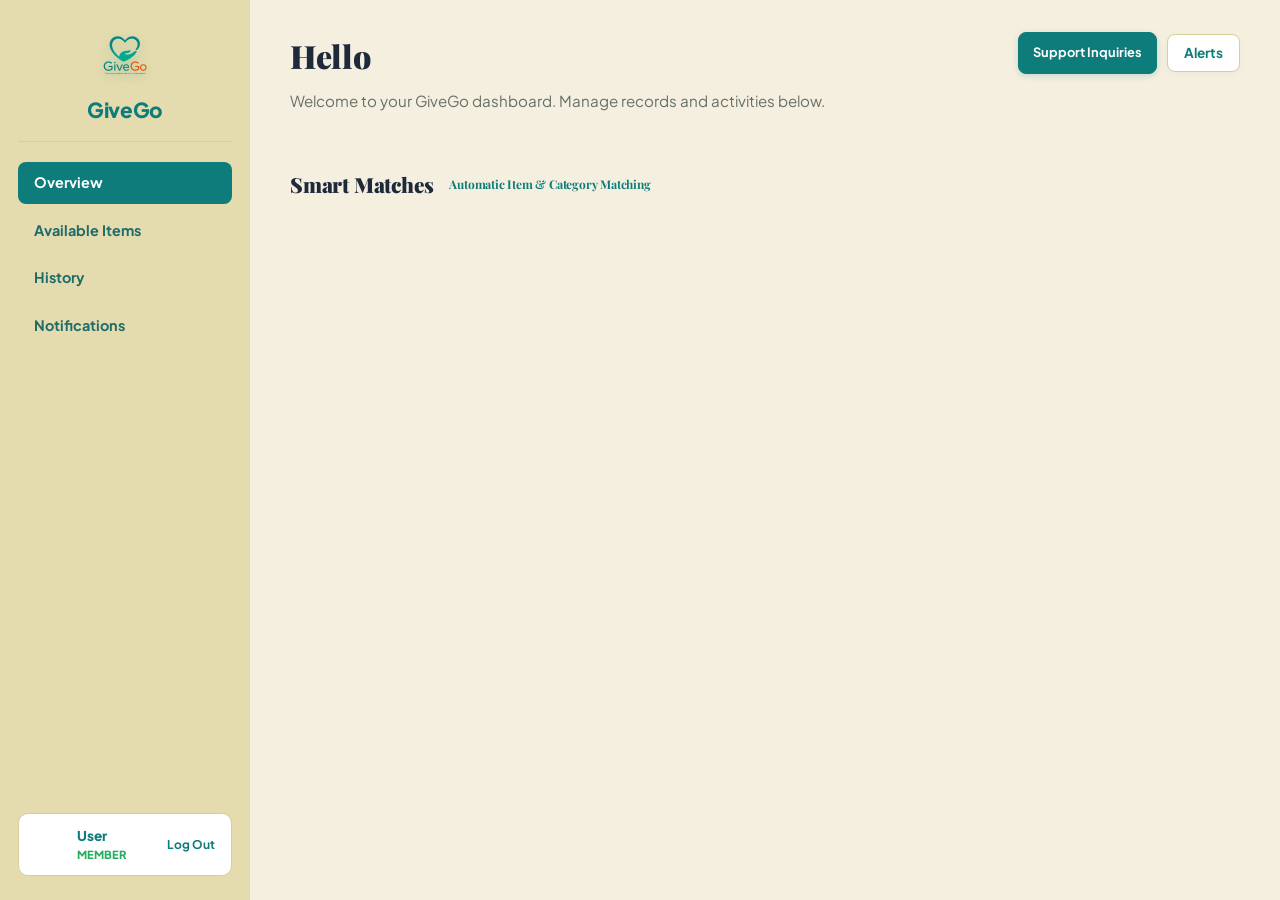
==== dashboard.html @ 14404401 "Editorial design: Playfair Display + homepage palette applied to dashboard" ====
<!DOCTYPE html> <html lang="en"> <head> <meta charset="UTF-8"> <meta name="viewport" content="width=device-width, initial-scale=1.0"> <title>Dashboard | GiveGo</title> <!-- Google Fonts -->
<link rel="preconnect" href="https://fonts.googleapis.com">
<link rel="preconnect" href="https://fonts.gstatic.com" crossorigin>
<link href="https://fonts.googleapis.com/css2?family=Outfit:wght@400;500;600;700;800;900&family=Playfair+Display:ital,wght@0,700;0,900;1,700&family=Plus+Jakarta+Sans:wght@400;500;600;700;800;900&display=swap" rel="stylesheet">
<!-- CSS styles -->
<link rel="stylesheet" href="css/styles.css?v=33.0">
<link rel="stylesheet" href="css/dashboard.css?v=33.0">
<!-- Leaflet.js CSS for Real Map -->
<link rel="stylesheet" href="https://unpkg.com/leaflet@1.9.4/dist/leaflet.css" integrity="sha256-p4NxAoJBhIIN+hmNHrzRCf9tD/miZyoHS5obTRR9BMY=" crossorigin=""/>
<!-- Firebase Compat SDKs (CDN) -->
<script src="https://www.gstatic.com/firebasejs/10.8.0/firebase-app-compat.js"></script>
<script src="https://www.gstatic.com/firebasejs/10.8.0/firebase-auth-compat.js"></script>
<script src="https://www.gstatic.com/firebasejs/10.8.0/firebase-firestore-compat.js"></script>
<script src="https://www.gstatic.com/firebasejs/10.8.0/firebase-storage-compat.js"></script>
<script src="https://www.gstatic.com/firebasejs/10.8.0/firebase-analytics-compat.js"></script>
</head>
<body>
<!-- Mobile Sidebar Overlay -->
<div class="sidebar-overlay" id="sidebarOverlay" onclick="closeMobileSidebar()"></div>
<div class="dashboard-container">
<!-- SIDEBAR NAVIGATION -->
<aside class="sidebar">
    <div>
        <!-- Brand logo area -->
        <div class="brand-section" style="display: flex; flex-direction: column; align-items: center; text-align: center; gap: 6px; margin-bottom: 20px; border-bottom: 1px solid var(--color-border); padding-bottom: 16px;">
            <img src="uploads/logo.png" alt="GiveGo Logo" class="brand-logo-img-sidebar" style="height: 64px; max-height: 72px; width: auto; object-fit: contain; filter: drop-shadow(0 4px 6px rgba(13,124,122,0.25));" onerror="this.onerror=null; this.src='https://images.unsplash.com/photo-1593113598332-cd288d649433?auto=format&fit=crop&w=150&q=80';">
            <div style="font-size: 1.3rem; font-weight: 900; color: var(--color-teal-primary); letter-spacing: -0.02em;">GiveGo</div>
        </div>
        <!-- Dynamic Navigation List -->
        <nav>
            <ul class="menu-list" id="sidebarMenuList">
                <li class="menu-item active">
                    <a href="#overview">Overview</a>
                </li>
                <li class="menu-item">
                    <a href="#available-items">Available Items</a>
                </li>
                <li class="menu-item">
                    <a href="#history">History</a>
                </li>
                <li class="menu-item">
                    <a href="#notifications">Notifications</a>
                </li>
            </ul>
        </nav>
    </div>
    <!-- User profile footer info inside Sidebar -->
    <div class="user-profile-menu">
        <div class="profile-avatar" style="background-image: url('https://images.unsplash.com/photo-1534528741775-53994a69daeb?auto=format&fit=crop&w=150&q=80');"></div>
        <div class="profile-info">
            <div class="profile-name" id="profileDisplayName">User</div>
            <div class="profile-role" id="profileDisplayRole">Member</div>
        </div>
        <button class="btn-logout" id="btnLogout" title="Log Out">Log Out</button>
    </div>
</aside>

<!-- MAIN DASHBOARD CONTENT AREA -->
<main class="main-content">
    <!-- Header Panel -->
    <header class="header-panel">
        <div class="welcome-section" style="display:flex; flex-direction:column; gap:6px;">
            <button class="mobile-toggle-btn" id="btnMobileToggleSidebar" onclick="toggleMobileSidebar()" style="display:none; background:var(--color-teal-primary); color:#FFFFFF; border:none; padding:8px 14px; border-radius:6px; font-weight:800; font-size:0.9rem; cursor:pointer; max-width:fit-content; margin-bottom:8px;">
                Navigation Menu
            </button>
            <h1 class="gradient-text" id="welcomeHeading">Hello</h1>
            <p>Welcome to your GiveGo dashboard. Manage records and activities below.</p>
        </div>
        <div class="actions-section" style="display:flex; gap:10px; align-items:center;">
            <button class="btn btn-primary" id="btnHeaderActionSupport" style="font-size:0.8rem; padding:8px 14px; font-weight:700;" onclick="window.openInquiriesOrChat && window.openInquiriesOrChat()">Support Inquiries</button>
            <div class="notification-bell glass-panel" style="padding: 8px 16px; border-radius: var(--radius-sm); cursor: pointer;" id="btnNotificationsToggle" onclick="window.location.hash='#notifications'">
                <span style="font-size: 0.85rem; font-weight:700; color: var(--color-teal-primary);">Alerts</span>
                <span class="notification-dot" id="notiDot" style="display: none;"></span>
            </div>
        </div>
    </header>

    <!-- Dynamic Account Suspension Warning Banner -->
    <div id="accountSuspendedBanner" style="display:none; margin-bottom:20px; background:#FFF5F5; border:2px solid #E53E3E; border-radius:10px; padding:18px 22px; box-shadow:0 4px 15px rgba(229,62,62,0.15);">
        <div style="display:flex; align-items:flex-start; gap:14px;">
            <div style="flex:1;">
                <div style="display:flex; justify-content:space-between; align-items:center; margin-bottom:4px; flex-wrap:wrap; gap:8px;">
                    <h4 style="margin:0; color:#9B2C2C; font-weight:800; font-size:1.1rem;">ACCOUNT SUSPENDED BY ADMINISTRATOR</h4>
                    <span class="badge badge-danger" style="font-size:0.75rem; padding:4px 10px; font-weight:800;">LOCKED ACCOUNT</span>
                </div>
                <p style="margin:0 0 10px 0; color:#742A2A; font-size:0.88rem; line-height:1.5;">
                    Your GiveGo account is currently <strong>suspended</strong>. You can view existing records, but all active submissions, requests, offers, and messaging features are locked.
                </p>
                <div style="display:flex; gap:12px; align-items:center; flex-wrap:wrap; font-size:0.82rem; color:#9B2C2C;">
                    <span><strong>Support Email:</strong> <a href="mailto:support@givego.lk" style="color:#9B2C2C; font-weight:700; text-decoration:underline;">support@givego.lk</a></span>
                    <span>|</span>
                    <span><strong>Hotline:</strong> +94 11 234 5678</span>
                </div>
            </div>
        </div>
    </div>

    <div id="dashboardViewContainer">
        <!-- Overview Panel -->
        <div class="dashboard-view-panel active" id="overview-panel">
            <div class="stats-grid" id="overviewStatsGrid">
                <!-- Stat Cards rendered dynamically -->
            </div>
            <!-- Admin Executive Overview Section (Visible for Admin) -->
            <div id="adminExecutiveOverviewSection" style="display:none; margin-top:24px;">
                <div style="display:flex; justify-content:space-between; align-items:center; margin-bottom:16px; flex-wrap:wrap; gap:12px;">
                    <h3 class="section-title" style="color:var(--color-teal-primary); font-weight:800; margin:0;">
                        Admin Overview
                    </h3>
                    <button type="button" class="btn btn-danger" style="padding:6px 14px; font-weight:800; font-size:0.85rem;" onclick="clearAllDatabaseItems()">
                        Clear All Records
                    </button>
                </div>
                <!-- Live Active Matches & Real-Time Controls -->
                <div class="glass-panel" style="padding:20px; background:#FFFFFF; margin-bottom:24px;">
                    <h4 style="color:var(--color-teal-primary); font-weight:800; margin-bottom:12px;">
                        Live Active Matches &amp; Delivery Controls
                    </h4>
                    <table class="table" style="width:100%; font-size:0.85rem;">
                        <thead>
                            <tr>
                                <th>Item / Transaction</th>
                                <th>Donor</th>
                                <th>Receiver</th>
                                <th>Delivery Method</th>
                                <th>Status</th>
                                <th>Admin Controls</th>
                            </tr>
                        </thead>
                        <tbody id="adminOverviewMatchesBody"></tbody>
                    </table>
                </div>
                <!-- 14-Day Monetary Evidence SLA Monitor -->
                <div class="glass-panel" style="padding:20px; background:#FFFFFF; margin-bottom:24px;">
                    <h4 style="color:var(--color-teal-primary); font-weight:800; margin-bottom:12px;">
                        Monetary Transfers &amp; 14-Day SLA Monitor
                    </h4>
                    <table class="table" style="width:100%; font-size:0.85rem;">
                        <thead>
                            <tr>
                                <th>Request / Receiver</th>
                                <th>Donor</th>
                                <th>Amount</th>
                                <th>Transfer Date</th>
                                <th>Receipt</th>
                                <th>Status</th>
                            </tr>
                        </thead>
                        <tbody id="adminMonetarySLABody"></tbody>
                    </table>
                </div>
            </div>
            <!-- Smart Matches Panel -->
            <div style="margin-top: 24px;">
                <h3 class="section-title" style="display:flex; align-items:center; gap:8px;">
                    <span>Smart Matches</span>
                    <span style="font-size:0.75rem; font-weight:700; color:var(--color-teal-primary); background:#F5EFE0; padding:2px 8px; border-radius:12px;">Automatic Item &amp; Category Matching</span>
                </h3>
                <div id="smartMatchesContainer">
                    <!-- Populated dynamically by app.js -->
                </div>
            </div>
        </div>

        <!-- Admin Views -->
        <div class="dashboard-view-panel" id="users-panel" style="display:none;">
            <h3 class="section-title">Users</h3>
            <div class="glass-panel" style="padding:20px; background:#FFFFFF;">
                <input class="form-control" type="text" id="searchAdminUsers" placeholder="Search users by name or email..." style="margin-bottom:15px;">
                <table class="table">
                    <thead>
                        <tr>
                            <th>Name</th>
                            <th>Email</th>
                            <th>Role &amp; Category</th>
                            <th>District</th>
                            <th>Status</th>
                            <th>Actions</th>
                        </tr>
                    </thead>
                    <tbody id="adminUsersBody"></tbody>
                </table>
            </div>
        </div>
        <div class="dashboard-view-panel" id="approvals-panel" style="display:none;">
            <h3 class="section-title">Pending Account Verifications</h3>
            <div class="grid-cols-2" id="adminApprovalsGrid" style="margin-bottom:30px;"></div>
            <h3 class="section-title">Pre-Publication Review Queue</h3>
            <div class="grid-cols-2" id="adminRequestApprovalsGrid"></div>
        </div> <!-- Donor Views --> <div class="dashboard-view-panel" id="listings-panel" style="display:none;"> <h3 class="section-title" style="margin-bottom: 4px;">Donate an Item</h3> <p style="font-size: 0.88rem; color: var(--color-text-muted); margin-bottom: 20px;">Fill in the form below to submit an item you would like to donate.</p> <div class="glass-panel" style="padding:20px; background:#FFFFFF; margin-bottom:30px;"> <form id="formPostDonation" novalidate>
    <div class="form-group" id="groupDonCategory">
        <label class="form-label" for="donCategory">Category</label>
        <select class="form-control form-select" id="donCategory" required>
            <option value="Education Supplies">Education Supplies</option>
            <option value="Medical Supplies">Medical Supplies</option>
            <option value="Food & Nutrition">Food & Nutrition</option>
            <option value="Furniture">Furniture</option>
            <option value="Electronics & IT Equipment">Electronics & IT Equipment</option>
            <option value="Clothing & Personal Care">Clothing & Personal Care</option>
            <option value="Household Essentials">Household Essentials</option>
            <option value="Other Supplies">Other Supplies</option>
        </select>
        <div class="field-error-text" id="errDonCategory" style="display: none;"></div>
    </div>
    <div class="form-group" id="groupDonItemName">
        <label class="form-label" for="donItemName">Item Name</label>
        <input class="form-control" type="text" id="donItemName" placeholder="e.g. Rice Rations 25kg" required>
        <div class="field-error-text" id="errDonItemName" style="display: none;"></div>
    </div>
    <div class="grid-cols-2" id="rowDonUnitQty">
        <div class="form-group" id="groupDonUnit">
            <label class="form-label" for="donUnit">Unit of Measure</label>
            <select class="form-control form-select" id="donUnit" required>
                <option value="Units">Units / Pieces</option>
                <option value="kg">Kilograms (kg)</option>
                <option value="g">Grams (g)</option>
                <option value="L">Liters (L)</option>
                <option value="mL">Milliliters (mL)</option>
                <option value="Packs">Packs</option>
                <option value="Boxes">Boxes</option>
                <option value="Bags">Bags</option>
                <option value="Bottles">Bottles</option>
                <option value="Cans / Tins">Cans / Tins</option>
                <option value="Cartons">Cartons</option>
            </select>
            <div class="field-error-text" id="errDonUnit" style="display: none;"></div>
        </div>
        <div class="form-group" id="groupDonQuantity">
            <label class="form-label" for="donQuantity">Quantity</label>
            <div class="quantity-stepper" style="display: flex; align-items: center; gap: 4px;">
                <button type="button" class="btn btn-secondary btn-stepper" id="btnDonQtyDec" onclick="window.adjustDonQuantity && window.adjustDonQuantity(-1)" style="min-width: 38px; height: 42px; font-size: 1.2rem; font-weight: 800; border-radius: 6px; background: #EFECE6; border: 1px solid var(--color-border); cursor: pointer; color: var(--color-teal-primary); display: flex; align-items: center; justify-content: center;" title="Decrease quantity">−</button>
                <input class="form-control" type="number" id="donQuantity" min="1" value="1" style="text-align: center; font-weight: 700; height: 42px;" required>
                <button type="button" class="btn btn-secondary btn-stepper" id="btnDonQtyInc" onclick="window.adjustDonQuantity && window.adjustDonQuantity(1)" style="min-width: 38px; height: 42px; font-size: 1.2rem; font-weight: 800; border-radius: 6px; background: #EFECE6; border: 1px solid var(--color-border); cursor: pointer; color: var(--color-teal-primary); display: flex; align-items: center; justify-content: center;" title="Increase quantity">+</button>
            </div>
            <div class="field-error-text" id="errDonQuantity" style="display: none;"></div>
        </div>
    </div>
    <div class="form-group" id="groupDonCondition">
        <label class="form-label" for="donCondition">Condition</label>
        <select class="form-control form-select" id="donCondition">
            <option value="Brand New">Brand New</option>
            <option value="Used">Used</option>
            <option value="Partially Used">Partially Used</option>
        </select>
        <div class="field-error-text" id="errDonCondition" style="display: none;"></div>
    </div>
    <div class="form-group" id="groupDonPhoto">
        <label class="form-label" for="donPhotoFile">Item Photo / Spec Image</label>
        <input type="file" class="form-control" id="donPhotoFile" accept="image/*" onchange="handleImageUpload(this, 'donPhotoUrl')">
        <input type="hidden" id="donPhotoUrl" value="">
        <div class="field-error-text" id="errDonPhoto" style="display: none;"></div>
    </div>
    <div class="form-group" id="groupDonDescription">
        <label class="form-label" for="donDescription">Description</label>
        <textarea class="form-control" id="donDescription" rows="2" placeholder="Item description and pickup availability..." required></textarea>
        <div class="field-error-text" id="errDonDescription" style="display: none;"></div>
    </div>
    <button class="btn btn-primary" type="submit" style="width: 100%; font-size: 0.95rem; padding: 12px; font-weight: 800;">Submit</button>
</form> </div> <h3 class="section-title">My Donation Submissions</h3> <div class="glass-panel" style="padding:20px; background:#FFFFFF;"> <!-- Donor Filter Bar -->
<div style="display: flex; gap: 12px; margin-bottom: 16px; flex-wrap: wrap; align-items: center;">
    <input class="form-control" type="text" id="filterDonorSearch" oninput="window.renderDonorListings && window.renderDonorListings()" placeholder="Search my listings..." style="max-width: 200px;">
    <!-- Cascading Status -> Category Filter Container -->
    <div class="cascading-filter-container" id="donorSubmissionsCascadingFilterContainer">
        <button type="button" class="form-control form-select cascading-filter-btn" id="donorSubmissionsCascadingFilterBtn" onclick="window.toggleDonorSubmissionsCascadingFilter && window.toggleDonorSubmissionsCascadingFilter(event)">
            <span id="donorSubmissionsCascadingFilterLabel">All Statuses</span>
        </button>
        <input type="hidden" id="filterDonorStatus" value="all">
        <input type="hidden" id="filterDonorCategory" value="all">
        <div class="cascading-menu-popup" id="donorSubmissionsCascadingMenuPopup">
            <ul class="cascading-menu-list">
                <!-- All Statuses -->
                <li class="cascading-item has-submenu">
                    <a href="javascript:void(0)" class="cascading-link" onclick="window.selectDonorSubmissionsCascadingOption('all', 'all', 'All Statuses')">
                        <span>All Statuses</span>
                        <span class="cascading-arrow">▶</span>
                    </a>
                    <ul class="cascading-submenu-level2">
                        <li class="cascading-item"><a href="javascript:void(0)" class="cascading-link" onclick="window.selectDonorSubmissionsCascadingOption('all', 'all', 'All Statuses')">All Categories</a></li>
                        <li class="cascading-item"><a href="javascript:void(0)" class="cascading-link" onclick="window.selectDonorSubmissionsCascadingOption('all', 'Education Supplies', 'All Statuses › Education')">Education Supplies</a></li>
                        <li class="cascading-item"><a href="javascript:void(0)" class="cascading-link" onclick="window.selectDonorSubmissionsCascadingOption('all', 'Medical Supplies', 'All Statuses › Medical')">Medical Supplies</a></li>
                        <li class="cascading-item"><a href="javascript:void(0)" class="cascading-link" onclick="window.selectDonorSubmissionsCascadingOption('all', 'Food & Nutrition', 'All Statuses › Food & Nutrition')">Food & Nutrition</a></li>
                        <li class="cascading-item"><a href="javascript:void(0)" class="cascading-link" onclick="window.selectDonorSubmissionsCascadingOption('all', 'Furniture', 'All Statuses › Furniture')">Furniture</a></li>
                        <li class="cascading-item"><a href="javascript:void(0)" class="cascading-link" onclick="window.selectDonorSubmissionsCascadingOption('all', 'Electronics & IT Equipment', 'All Statuses › Electronics & IT')">Electronics & IT Equipment</a></li>
                        <li class="cascading-item"><a href="javascript:void(0)" class="cascading-link" onclick="window.selectDonorSubmissionsCascadingOption('all', 'Clothing & Personal Care', 'All Statuses › Clothing')">Clothing & Personal Care</a></li>
                        <li class="cascading-item"><a href="javascript:void(0)" class="cascading-link" onclick="window.selectDonorSubmissionsCascadingOption('all', 'Household Essentials', 'All Statuses › Household')">Household Essentials</a></li>
                        <li class="cascading-item"><a href="javascript:void(0)" class="cascading-link" onclick="window.selectDonorSubmissionsCascadingOption('all', 'Other Supplies', 'All Statuses › Other Supplies')">Other Supplies</a></li>
                    </ul>
                </li>
                <li class="cascading-divider"></li>
                <!-- Pending Admin -->
                <li class="cascading-item has-submenu">
                    <a href="javascript:void(0)" class="cascading-link" onclick="window.selectDonorSubmissionsCascadingOption('pending_admin', 'all', 'Pending Admin')">
                        <span>Pending Admin</span>
                        <span class="cascading-arrow">▶</span>
                    </a>
                    <ul class="cascading-submenu-level2">
                        <li class="cascading-item"><a href="javascript:void(0)" class="cascading-link" onclick="window.selectDonorSubmissionsCascadingOption('pending_admin', 'all', 'Pending Admin')">All Categories</a></li>
                        <li class="cascading-item"><a href="javascript:void(0)" class="cascading-link" onclick="window.selectDonorSubmissionsCascadingOption('pending_admin', 'Education Supplies', 'Pending Admin › Education')">Education Supplies</a></li>
                        <li class="cascading-item"><a href="javascript:void(0)" class="cascading-link" onclick="window.selectDonorSubmissionsCascadingOption('pending_admin', 'Medical Supplies', 'Pending Admin › Medical')">Medical Supplies</a></li>
                        <li class="cascading-item"><a href="javascript:void(0)" class="cascading-link" onclick="window.selectDonorSubmissionsCascadingOption('pending_admin', 'Food & Nutrition', 'Pending Admin › Food & Nutrition')">Food & Nutrition</a></li>
                        <li class="cascading-item"><a href="javascript:void(0)" class="cascading-link" onclick="window.selectDonorSubmissionsCascadingOption('pending_admin', 'Furniture', 'Pending Admin › Furniture')">Furniture</a></li>
                        <li class="cascading-item"><a href="javascript:void(0)" class="cascading-link" onclick="window.selectDonorSubmissionsCascadingOption('pending_admin', 'Electronics & IT Equipment', 'Pending Admin › Electronics & IT')">Electronics & IT Equipment</a></li>
                        <li class="cascading-item"><a href="javascript:void(0)" class="cascading-link" onclick="window.selectDonorSubmissionsCascadingOption('pending_admin', 'Clothing & Personal Care', 'Pending Admin › Clothing')">Clothing & Personal Care</a></li>
                        <li class="cascading-item"><a href="javascript:void(0)" class="cascading-link" onclick="window.selectDonorSubmissionsCascadingOption('pending_admin', 'Household Essentials', 'Pending Admin › Household')">Household Essentials</a></li>
                        <li class="cascading-item"><a href="javascript:void(0)" class="cascading-link" onclick="window.selectDonorSubmissionsCascadingOption('pending_admin', 'Other Supplies', 'Pending Admin › Other Supplies')">Other Supplies</a></li>
                    </ul>
                </li>
                <!-- Approved / Available -->
                <li class="cascading-item has-submenu">
                    <a href="javascript:void(0)" class="cascading-link" onclick="window.selectDonorSubmissionsCascadingOption('available', 'all', 'Approved / Available')">
                        <span>Approved / Available</span>
                        <span class="cascading-arrow">▶</span>
                    </a>
                    <ul class="cascading-submenu-level2">
                        <li class="cascading-item"><a href="javascript:void(0)" class="cascading-link" onclick="window.selectDonorSubmissionsCascadingOption('available', 'all', 'Approved / Available')">All Categories</a></li>
                        <li class="cascading-item"><a href="javascript:void(0)" class="cascading-link" onclick="window.selectDonorSubmissionsCascadingOption('available', 'Education Supplies', 'Approved › Education')">Education Supplies</a></li>
                        <li class="cascading-item"><a href="javascript:void(0)" class="cascading-link" onclick="window.selectDonorSubmissionsCascadingOption('available', 'Medical Supplies', 'Approved › Medical')">Medical Supplies</a></li>
                        <li class="cascading-item"><a href="javascript:void(0)" class="cascading-link" onclick="window.selectDonorSubmissionsCascadingOption('available', 'Food & Nutrition', 'Approved › Food & Nutrition')">Food & Nutrition</a></li>
                        <li class="cascading-item"><a href="javascript:void(0)" class="cascading-link" onclick="window.selectDonorSubmissionsCascadingOption('available', 'Furniture', 'Approved › Furniture')">Furniture</a></li>
                        <li class="cascading-item"><a href="javascript:void(0)" class="cascading-link" onclick="window.selectDonorSubmissionsCascadingOption('available', 'Electronics & IT Equipment', 'Approved › Electronics & IT')">Electronics & IT Equipment</a></li>
                        <li class="cascading-item"><a href="javascript:void(0)" class="cascading-link" onclick="window.selectDonorSubmissionsCascadingOption('available', 'Clothing & Personal Care', 'Approved › Clothing')">Clothing & Personal Care</a></li>
                        <li class="cascading-item"><a href="javascript:void(0)" class="cascading-link" onclick="window.selectDonorSubmissionsCascadingOption('available', 'Household Essentials', 'Approved › Household')">Household Essentials</a></li>
                        <li class="cascading-item"><a href="javascript:void(0)" class="cascading-link" onclick="window.selectDonorSubmissionsCascadingOption('available', 'Other Supplies', 'Approved › Other Supplies')">Other Supplies</a></li>
                    </ul>
                </li>
                <!-- Rejected by Admin -->
                <li class="cascading-item has-submenu">
                    <a href="javascript:void(0)" class="cascading-link" onclick="window.selectDonorSubmissionsCascadingOption('rejected', 'all', 'Rejected by Admin')">
                        <span>Rejected by Admin</span>
                        <span class="cascading-arrow">▶</span>
                    </a>
                    <ul class="cascading-submenu-level2">
                        <li class="cascading-item"><a href="javascript:void(0)" class="cascading-link" onclick="window.selectDonorSubmissionsCascadingOption('rejected', 'all', 'Rejected by Admin')">All Categories</a></li>
                        <li class="cascading-item"><a href="javascript:void(0)" class="cascading-link" onclick="window.selectDonorSubmissionsCascadingOption('rejected', 'Education Supplies', 'Rejected › Education')">Education Supplies</a></li>
                        <li class="cascading-item"><a href="javascript:void(0)" class="cascading-link" onclick="window.selectDonorSubmissionsCascadingOption('rejected', 'Medical Supplies', 'Rejected › Medical')">Medical Supplies</a></li>
                        <li class="cascading-item"><a href="javascript:void(0)" class="cascading-link" onclick="window.selectDonorSubmissionsCascadingOption('rejected', 'Food & Nutrition', 'Rejected › Food & Nutrition')">Food & Nutrition</a></li>
                        <li class="cascading-item"><a href="javascript:void(0)" class="cascading-link" onclick="window.selectDonorSubmissionsCascadingOption('rejected', 'Furniture', 'Rejected › Furniture')">Furniture</a></li>
                        <li class="cascading-item"><a href="javascript:void(0)" class="cascading-link" onclick="window.selectDonorSubmissionsCascadingOption('rejected', 'Electronics & IT Equipment', 'Rejected › Electronics & IT')">Electronics & IT Equipment</a></li>
                        <li class="cascading-item"><a href="javascript:void(0)" class="cascading-link" onclick="window.selectDonorSubmissionsCascadingOption('rejected', 'Clothing & Personal Care', 'Rejected › Clothing')">Clothing & Personal Care</a></li>
                        <li class="cascading-item"><a href="javascript:void(0)" class="cascading-link" onclick="window.selectDonorSubmissionsCascadingOption('rejected', 'Household Essentials', 'Rejected › Household')">Household Essentials</a></li>
                        <li class="cascading-item"><a href="javascript:void(0)" class="cascading-link" onclick="window.selectDonorSubmissionsCascadingOption('rejected', 'Other Supplies', 'Rejected › Other Supplies')">Other Supplies</a></li>
                    </ul>
                </li>
            </ul>
        </div>
    </div>
    <select class="form-control form-select" id="sortDonorOrder" onchange="window.renderDonorListings && window.renderDonorListings()" style="max-width: 180px; font-weight:700;">
        <option value="latest">Latest Added First</option>
        <option value="oldest">Oldest First</option>
    </select>
</div>
<table class="table"> <thead> <tr> <th>Date</th> <th>Photo</th> <th>Item</th> <th>Category</th> <th>Quantity</th> <th>Status</th> <th>Actions</th> </tr> </thead> <tbody id="donorListingsBody"></tbody> </table> </div> </div> <div class="dashboard-view-panel" id="needs-catalogue-panel" style="display:none;"> <h3 class="section-title">Published Receiver Needs Catalogue</h3> <div class="glass-panel" style="padding:16px; margin-bottom:20px; background:#FFFFFF;"> <div style="display: flex; gap: 12px; flex-wrap: wrap; align-items: center;"> <input class="form-control" type="text" id="searchDonorNeeds" placeholder="Search receiver needs..." style="max-width: 220px;"> <!-- Cascading Hierarchical Filter Menu --> <div class="cascading-filter-container" id="cascadingFilterContainer"> <button type="button" class="form-control form-select cascading-filter-btn" id="cascadingFilterBtn" onclick="window.toggleCascadingFilter && window.toggleCascadingFilter(event)"> <span id="cascadingFilterLabel">All Receiver Types</span> </button> <input type="hidden" id="filterReceiverCategory" value="all"> <input type="hidden" id="filterReqType" value="all"> <input type="hidden" id="filterReqCategory" value="all"> <div class="cascading-menu-popup" id="cascadingMenuPopup"> <ul class="cascading-menu-list"> <li class="cascading-item"> <a href="javascript:void(0)" class="cascading-link" onclick="window.selectCascadingOption('all', 'all', 'all', 'All Receiver Types')"> <span>All Receiver Types</span> </a> </li> <li class="cascading-divider"></li> <!-- Schools --> <li class="cascading-item has-submenu"> <a href="javascript:void(0)" class="cascading-link"> <span>Schools</span> <span class="cascading-arrow">▶</span> </a> <ul class="cascading-submenu-level2"> <li class="cascading-item"> <a href="javascript:void(0)" class="cascading-link" onclick="window.selectCascadingOption('Schools', 'all', 'all', 'Schools › All Support')"> <span>All Support Types</span> </a> </li> <li class="cascading-item has-cat-submenu"> <a href="javascript:void(0)" class="cascading-link"> <span>Physical Items</span> <span class="cascading-arrow">▶</span> </a> <ul class="cascading-submenu-level3"> <li><a href="javascript:void(0)" class="cascading-link" onclick="window.selectCascadingOption('Schools', 'physical', 'all', 'Schools › Physical Items')">All Categories</a></li> <li><a href="javascript:void(0)" class="cascading-link" onclick="window.selectCascadingOption('Schools', 'physical', 'Education Supplies', 'Schools › Education')">Education Supplies</a></li> <li><a href="javascript:void(0)" class="cascading-link" onclick="window.selectCascadingOption('Schools', 'physical', 'Medical Supplies', 'Schools › Medical')">Medical Supplies</a></li> <li><a href="javascript:void(0)" class="cascading-link" onclick="window.selectCascadingOption('Schools', 'physical', 'Food & Nutrition', 'Schools › Food & Nutrition')">Food & Nutrition</a></li> <li><a href="javascript:void(0)" class="cascading-link" onclick="window.selectCascadingOption('Schools', 'physical', 'Furniture', 'Schools › Furniture')">Furniture</a></li> <li><a href="javascript:void(0)" class="cascading-link" onclick="window.selectCascadingOption('Schools', 'physical', 'Electronics & IT Equipment', 'Schools › Electronics & IT')">Electronics & IT Equipment</a></li> <li><a href="javascript:void(0)" class="cascading-link" onclick="window.selectCascadingOption('Schools', 'physical', 'Clothing & Personal Care', 'Schools › Clothing')">Clothing & Personal Care</a></li> <li><a href="javascript:void(0)" class="cascading-link" onclick="window.selectCascadingOption('Schools', 'physical', 'Household Essentials', 'Schools › Household')">Household Essentials</a></li> <li><a href="javascript:void(0)" class="cascading-link" onclick="window.selectCascadingOption('Schools', 'physical', 'Other Supplies', 'Schools › Other Supplies')">Other Supplies</a></li> </ul> </li> <li class="cascading-item"> <a href="javascript:void(0)" class="cascading-link" onclick="window.selectCascadingOption('Schools', 'monetary', 'all', 'Schools › Monetary Fund')"> <span>Monetary Fund</span> </a> </li> <li class="cascading-item"> <a href="javascript:void(0)" class="cascading-link" onclick="window.selectCascadingOption('Schools', 'volunteer', 'all', 'Schools › Volunteer Support')"> <span>Volunteer Support</span> </a> </li> </ul> </li> <!-- Hospitals --> <li class="cascading-item has-submenu"> <a href="javascript:void(0)" class="cascading-link"> <span>Hospitals</span> <span class="cascading-arrow">▶</span> </a> <ul class="cascading-submenu-level2"> <li class="cascading-item"> <a href="javascript:void(0)" class="cascading-link" onclick="window.selectCascadingOption('Hospitals', 'all', 'all', 'Hospitals › All Support')"> <span>All Support Types</span> </a> </li> <li class="cascading-item has-cat-submenu"> <a href="javascript:void(0)" class="cascading-link"> <span>Physical Items</span> <span class="cascading-arrow">▶</span> </a> <ul class="cascading-submenu-level3"> <li><a href="javascript:void(0)" class="cascading-link" onclick="window.selectCascadingOption('Hospitals', 'physical', 'all', 'Hospitals › Physical Items')">All Categories</a></li> <li><a href="javascript:void(0)" class="cascading-link" onclick="window.selectCascadingOption('Hospitals', 'physical', 'Education Supplies', 'Hospitals › Education')">Education Supplies</a></li> <li><a href="javascript:void(0)" class="cascading-link" onclick="window.selectCascadingOption('Hospitals', 'physical', 'Medical Supplies', 'Hospitals › Medical')">Medical Supplies</a></li> <li><a href="javascript:void(0)" class="cascading-link" onclick="window.selectCascadingOption('Hospitals', 'physical', 'Food & Nutrition', 'Hospitals › Food & Nutrition')">Food & Nutrition</a></li> <li><a href="javascript:void(0)" class="cascading-link" onclick="window.selectCascadingOption('Hospitals', 'physical', 'Furniture', 'Hospitals › Furniture')">Furniture</a></li> <li><a href="javascript:void(0)" class="cascading-link" onclick="window.selectCascadingOption('Hospitals', 'physical', 'Electronics & IT Equipment', 'Hospitals › Electronics & IT')">Electronics & IT Equipment</a></li> <li><a href="javascript:void(0)" class="cascading-link" onclick="window.selectCascadingOption('Hospitals', 'physical', 'Clothing & Personal Care', 'Hospitals › Clothing')">Clothing & Personal Care</a></li> <li><a href="javascript:void(0)" class="cascading-link" onclick="window.selectCascadingOption('Hospitals', 'physical', 'Household Essentials', 'Hospitals › Household')">Household Essentials</a></li> <li><a href="javascript:void(0)" class="cascading-link" onclick="window.selectCascadingOption('Hospitals', 'physical', 'Other Supplies', 'Hospitals › Other Supplies')">Other Supplies</a></li> </ul> </li> <li class="cascading-item"> <a href="javascript:void(0)" class="cascading-link" onclick="window.selectCascadingOption('Hospitals', 'monetary', 'all', 'Hospitals › Monetary Fund')"> <span>Monetary Fund</span> </a> </li> <li class="cascading-item"> <a href="javascript:void(0)" class="cascading-link" onclick="window.selectCascadingOption('Hospitals', 'volunteer', 'all', 'Hospitals › Volunteer Support')"> <span>Volunteer Support</span> </a> </li> </ul> </li> <!-- Orphanages --> <li class="cascading-item has-submenu"> <a href="javascript:void(0)" class="cascading-link"> <span>Orphanages</span> <span class="cascading-arrow">▶</span> </a> <ul class="cascading-submenu-level2"> <li class="cascading-item"> <a href="javascript:void(0)" class="cascading-link" onclick="window.selectCascadingOption('Orphanages', 'all', 'all', 'Orphanages › All Support')"> <span>All Support Types</span> </a> </li> <li class="cascading-item has-cat-submenu"> <a href="javascript:void(0)" class="cascading-link"> <span>Physical Items</span> <span class="cascading-arrow">▶</span> </a> <ul class="cascading-submenu-level3"> <li><a href="javascript:void(0)" class="cascading-link" onclick="window.selectCascadingOption('Orphanages', 'physical', 'all', 'Orphanages › Physical Items')">All Categories</a></li> <li><a href="javascript:void(0)" class="cascading-link" onclick="window.selectCascadingOption('Orphanages', 'physical', 'Education Supplies', 'Orphanages › Education')">Education Supplies</a></li> <li><a href="javascript:void(0)" class="cascading-link" onclick="window.selectCascadingOption('Orphanages', 'physical', 'Medical Supplies', 'Orphanages › Medical')">Medical Supplies</a></li> <li><a href="javascript:void(0)" class="cascading-link" onclick="window.selectCascadingOption('Orphanages', 'physical', 'Food & Nutrition', 'Orphanages › Food & Nutrition')">Food & Nutrition</a></li> <li><a href="javascript:void(0)" class="cascading-link" onclick="window.selectCascadingOption('Orphanages', 'physical', 'Furniture', 'Orphanages › Furniture')">Furniture</a></li> <li><a href="javascript:void(0)" class="cascading-link" onclick="window.selectCascadingOption('Orphanages', 'physical', 'Electronics & IT Equipment', 'Orphanages › Electronics & IT')">Electronics & IT Equipment</a></li> <li><a href="javascript:void(0)" class="cascading-link" onclick="window.selectCascadingOption('Orphanages', 'physical', 'Clothing & Personal Care', 'Orphanages › Clothing')">Clothing & Personal Care</a></li> <li><a href="javascript:void(0)" class="cascading-link" onclick="window.selectCascadingOption('Orphanages', 'physical', 'Household Essentials', 'Orphanages › Household')">Household Essentials</a></li> <li><a href="javascript:void(0)" class="cascading-link" onclick="window.selectCascadingOption('Orphanages', 'physical', 'Other Supplies', 'Orphanages › Other Supplies')">Other Supplies</a></li> </ul> </li> <li class="cascading-item"> <a href="javascript:void(0)" class="cascading-link" onclick="window.selectCascadingOption('Orphanages', 'monetary', 'all', 'Orphanages › Monetary Fund')"> <span>Monetary Fund</span> </a> </li> <li class="cascading-item"> <a href="javascript:void(0)" class="cascading-link" onclick="window.selectCascadingOption('Orphanages', 'volunteer', 'all', 'Orphanages › Volunteer Support')"> <span>Volunteer Support</span> </a> </li> </ul> </li> <!-- Elder Care Homes --> <li class="cascading-item has-submenu"> <a href="javascript:void(0)" class="cascading-link"> <span>Elder Care Homes</span> <span class="cascading-arrow">▶</span> </a> <ul class="cascading-submenu-level2"> <li class="cascading-item"> <a href="javascript:void(0)" class="cascading-link" onclick="window.selectCascadingOption('Elder Care Homes', 'all', 'all', 'Elder Care Homes › All Support')"> <span>All Support Types</span> </a> </li> <li class="cascading-item has-cat-submenu"> <a href="javascript:void(0)" class="cascading-link"> <span>Physical Items</span> <span class="cascading-arrow">▶</span> </a> <ul class="cascading-submenu-level3"> <li><a href="javascript:void(0)" class="cascading-link" onclick="window.selectCascadingOption('Elder Care Homes', 'physical', 'all', 'Elder Care Homes › Physical Items')">All Categories</a></li> <li><a href="javascript:void(0)" class="cascading-link" onclick="window.selectCascadingOption('Elder Care Homes', 'physical', 'Education Supplies', 'Elder Care Homes › Education')">Education Supplies</a></li> <li><a href="javascript:void(0)" class="cascading-link" onclick="window.selectCascadingOption('Elder Care Homes', 'physical', 'Medical Supplies', 'Elder Care Homes › Medical')">Medical Supplies</a></li> <li><a href="javascript:void(0)" class="cascading-link" onclick="window.selectCascadingOption('Elder Care Homes', 'physical', 'Food & Nutrition', 'Elder Care Homes › Food & Nutrition')">Food & Nutrition</a></li> <li><a href="javascript:void(0)" class="cascading-link" onclick="window.selectCascadingOption('Elder Care Homes', 'physical', 'Furniture', 'Elder Care Homes › Furniture')">Furniture</a></li> <li><a href="javascript:void(0)" class="cascading-link" onclick="window.selectCascadingOption('Elder Care Homes', 'physical', 'Electronics & IT Equipment', 'Elder Care Homes › Electronics & IT')">Electronics & IT Equipment</a></li> <li><a href="javascript:void(0)" class="cascading-link" onclick="window.selectCascadingOption('Elder Care Homes', 'physical', 'Clothing & Personal Care', 'Elder Care Homes › Clothing')">Clothing & Personal Care</a></li> <li><a href="javascript:void(0)" class="cascading-link" onclick="window.selectCascadingOption('Elder Care Homes', 'physical', 'Household Essentials', 'Elder Care Homes › Household')">Household Essentials</a></li> <li><a href="javascript:void(0)" class="cascading-link" onclick="window.selectCascadingOption('Elder Care Homes', 'physical', 'Other Supplies', 'Elder Care Homes › Other Supplies')">Other Supplies</a></li> </ul> </li> <li class="cascading-item"> <a href="javascript:void(0)" class="cascading-link" onclick="window.selectCascadingOption('Elder Care Homes', 'monetary', 'all', 'Elder Care Homes › Monetary Fund')"> <span>Monetary Fund</span> </a> </li> <li class="cascading-item"> <a href="javascript:void(0)" class="cascading-link" onclick="window.selectCascadingOption('Elder Care Homes', 'volunteer', 'all', 'Elder Care Homes › Volunteer Support')"> <span>Volunteer Support</span> </a> </li> </ul> </li> <!-- Disaster Relief Organizations --> <li class="cascading-item has-submenu"> <a href="javascript:void(0)" class="cascading-link"> <span>Disaster Relief Organizations</span> <span class="cascading-arrow">▶</span> </a> <ul class="cascading-submenu-level2"> <li class="cascading-item"> <a href="javascript:void(0)" class="cascading-link" onclick="window.selectCascadingOption('Disaster Relief Organization', 'all', 'all', 'Disaster Relief › All Support')"> <span>All Support Types</span> </a> </li> <li class="cascading-item has-cat-submenu"> <a href="javascript:void(0)" class="cascading-link"> <span>Physical Items</span> <span class="cascading-arrow">▶</span> </a> <ul class="cascading-submenu-level3"> <li><a href="javascript:void(0)" class="cascading-link" onclick="window.selectCascadingOption('Disaster Relief Organization', 'physical', 'all', 'Disaster Relief › Physical Items')">All Categories</a></li> <li><a href="javascript:void(0)" class="cascading-link" onclick="window.selectCascadingOption('Disaster Relief Organization', 'physical', 'Education Supplies', 'Disaster Relief › Education')">Education Supplies</a></li> <li><a href="javascript:void(0)" class="cascading-link" onclick="window.selectCascadingOption('Disaster Relief Organization', 'physical', 'Medical Supplies', 'Disaster Relief › Medical')">Medical Supplies</a></li> <li><a href="javascript:void(0)" class="cascading-link" onclick="window.selectCascadingOption('Disaster Relief Organization', 'physical', 'Food & Nutrition', 'Disaster Relief › Food & Nutrition')">Food & Nutrition</a></li> <li><a href="javascript:void(0)" class="cascading-link" onclick="window.selectCascadingOption('Disaster Relief Organization', 'physical', 'Furniture', 'Disaster Relief › Furniture')">Furniture</a></li> <li><a href="javascript:void(0)" class="cascading-link" onclick="window.selectCascadingOption('Disaster Relief Organization', 'physical', 'Electronics & IT Equipment', 'Disaster Relief › Electronics & IT')">Electronics & IT Equipment</a></li> <li><a href="javascript:void(0)" class="cascading-link" onclick="window.selectCascadingOption('Disaster Relief Organization', 'physical', 'Clothing & Personal Care', 'Disaster Relief › Clothing')">Clothing & Personal Care</a></li> <li><a href="javascript:void(0)" class="cascading-link" onclick="window.selectCascadingOption('Disaster Relief Organization', 'physical', 'Household Essentials', 'Disaster Relief › Household')">Household Essentials</a></li> <li><a href="javascript:void(0)" class="cascading-link" onclick="window.selectCascadingOption('Disaster Relief Organization', 'physical', 'Other Supplies', 'Disaster Relief › Other Supplies')">Other Supplies</a></li> </ul> </li> <li class="cascading-item"> <a href="javascript:void(0)" class="cascading-link" onclick="window.selectCascadingOption('Disaster Relief Organization', 'monetary', 'all', 'Disaster Relief › Monetary Fund')"> <span>Monetary Fund</span> </a> </li> <li class="cascading-item"> <a href="javascript:void(0)" class="cascading-link" onclick="window.selectCascadingOption('Disaster Relief Organization', 'volunteer', 'all', 'Disaster Relief › Volunteer Support')"> <span>Volunteer Support</span> </a> </li> </ul> </li> </ul> </div> </div>  <select class="form-control form-select" id="sortCatalogueOrder" style="max-width: 160px; font-weight:700;"> <option value="latest">Latest Added First</option> <option value="oldest">Oldest First</option> </select> </div> </div> <div class="grid-cols-2" id="donorNeedsGrid"></div> </div> <!-- Receiver Views --> <div class="dashboard-view-panel" id="requests-panel" style="display:none;"> <h3 class="section-title">Submit New Support Request</h3> <div class="glass-panel" style="padding:20px; background:#FFFFFF; margin-bottom:30px;"> <form id="formRequestMaterials"> <div class="form-group" id="groupReqType"> <label class="form-label" for="reqType">Request Type</label> <select class="form-control form-select" id="reqType" required style="font-weight: 700;"> <option value="physical">Physical Item Request</option> <option value="monetary">Monetary Donation Request</option> <option value="volunteer">Volunteer Support Request</option> </select> </div> <div class="form-group" id="groupReqCategory"> <label class="form-label" for="reqCategory">Category</label> <select class="form-control form-select" id="reqCategory" required> <option value="Education Supplies">Education Supplies</option> <option value="Medical Supplies">Medical Supplies</option> <option value="Food & Nutrition">Food & Nutrition</option> <option value="Furniture">Furniture</option> <option value="Electronics & IT Equipment">Electronics & IT Equipment</option> <option value="Clothing & Personal Care">Clothing & Personal Care</option> <option value="Household Essentials">Household Essentials</option> <option value="Other Supplies">Other Supplies</option> </select> </div> <div class="form-group" id="groupReqItemName"> <label class="form-label" for="reqItemName" id="lblReqItemName">Item / Need Title</label> <input class="form-control" type="text" id="reqItemName" placeholder="e.g. ICU Hospital Linens / Rice Packs" required> </div> <!-- Physical Request Specific Fields --> <div id="secReqPhysical"> <div class="grid-cols-3"> <div class="form-group"> <label class="form-label">Unit of Measure</label> <select class="form-control form-select" id="reqUnit"> <option value="Units">Units / Pieces</option> <option value="kg">Kilograms (kg)</option> <option value="g">Grams (g)</option> <option value="L">Liters (L)</option> <option value="Packs">Packs / Bags</option> <option value="Boxes">Boxes / Crates</option> </select> </div> <div class="form-group"> <label class="form-label">Required Quantity</label> <input type="number" class="form-control" id="reqQuantity" min="1" value="10"> </div> <div class="form-group"> <label class="form-label">Acceptable Condition</label> <select class="form-control form-select" id="reqCondition"> <option value="Brand New">Brand New Only</option> <option value="Gently Used">Gently Used / Good</option> <option value="Any Condition">Any Usable Condition</option> </select> </div> </div> </div> <!-- Monetary Request Specific Fields --> <div id="secReqMonetary" style="display: none;"> <div class="grid-cols-2"> <div class="form-group"> <label class="form-label">Required Funding Goal (LKR)</label> <input type="number" class="form-control" id="reqAmount" min="500" step="500" placeholder="e.g. 50000"> </div> <div class="form-group"> <label class="form-label">Target Deadline Date</label> <input type="date" class="form-control" id="reqDeadline"> </div> </div> </div> <!-- Volunteer Request Specific Fields --> <div id="secReqVolunteer" style="display: none;"> <div class="grid-cols-3"> <div class="form-group"> <label class="form-label">Volunteers Needed (People)</label> <input type="number" class="form-control" id="reqVolunteersCount" min="1" value="5"> </div> <div class="form-group"> <label class="form-label">Shift Date & Time</label> <input type="datetime-local" class="form-control" id="reqVolDateTime"> </div> <div class="form-group"> <label class="form-label">Location / District</label> <input type="text" class="form-control" id="reqVolLocation" placeholder="e.g. Colombo Premises"> </div> </div> </div> <div class="form-group"> <label class="form-label">Detailed Request Description</label> <textarea class="form-control" id="reqDescription" rows="2" placeholder="Explain the requirement..." required></textarea> </div> <button class="btn btn-primary" type="submit" style="width: 100%; font-size: 0.95rem; padding: 12px;">Submit Request for Admin Review</button> </form> </div> <h3 class="section-title">My Donation History</h3> <div class="glass-panel" style="padding:20px; background:#FFFFFF;"> <!-- Receiver Filter Bar --> <div style="display: flex; gap: 12px; margin-bottom: 16px; flex-wrap: wrap;"> <input class="form-control" type="text" id="filterReceiverSearch" oninput="window.renderReceiverRequests && window.renderReceiverRequests()" placeholder="Search my requests..." style="max-width: 200px;"> <select class="form-control form-select" id="filterReceiverStatus" onchange="window.renderReceiverRequests && window.renderReceiverRequests()" style="max-width: 180px;"> <option value="all">All Statuses</option> <option value="pending_admin">Pending Admin</option> <option value="published">Approved / Published</option> <option value="rejected">Rejected by Admin</option> <option value="fulfilled">Completed</option> </select> <select class="form-control form-select" id="filterReceiverCategory" onchange="window.renderReceiverRequests && window.renderReceiverRequests()" style="max-width: 220px;"> <option value="all">All Categories</option> <option value="Education Supplies"> Education Supplies</option> <option value="Medical Supplies"> Medical Supplies</option> <option value="Food & Nutrition"> Food & Nutrition</option> <option value="Furniture"> Furniture</option> <option value="Electronics & IT Equipment"> Electronics & IT Equipment</option> <option value="Clothing & Personal Care"> Clothing & Personal Care</option> <option value="Household Essentials"> Household Essentials</option> <option value="Other Supplies"> Other Supplies</option> </select> <select class="form-control form-select" id="sortReceiverOrder" onchange="window.renderReceiverRequests && window.renderReceiverRequests()" style="max-width: 180px; font-weight:700;"> <option value="latest">Latest Added First</option> <option value="oldest">Oldest First</option> </select> </div> <table class="table"> <thead> <tr> <th>Date</th> <th>Type</th> <th>Item</th> <th>Category</th> <th>Target</th> <th>Fulfilled</th> <th>Status</th> <th>Actions</th> </tr> </thead> <tbody id="receiverRequestsBody"></tbody> </table> </div> </div> <div class="dashboard-view-panel" id="matching-panel" style="display:none;"> <h3 class="section-title">Donation Progress</h3> <div id="receiverMatchesContainer"></div> <div id="donorMatchesContainer"></div> </div> <div class="dashboard-view-panel" id="chat-panel" style="display:none;">
    <div style="margin-bottom: 18px;">
        <h3 class="section-title" style="margin: 0 0 4px 0;">Messages &amp; Donation Conversations</h3>
        <p style="font-size: 0.88rem; color: var(--color-text-muted); margin: 0;">Organised conversation history by organisation and donation item.</p>
    </div>
    <div class="chat-container-two-panel">
        <div class="chat-sidebar-pane" id="chatSidebarPane">
            <div class="chat-sidebar-header">
                <div style="display: flex; align-items: center; justify-content: space-between; margin-bottom: 8px;">
                    <span class="chat-sidebar-title">Donation History</span>
                    <span class="chat-count-badge" id="chatConversationsCount">0</span>
                </div>
                <div class="chat-search-box">
                    <input type="text" class="form-control form-control-sm" id="chatSearchInput" placeholder="Search donation items or organisations..." style="font-size: 0.82rem; padding: 7px 12px; border-radius: 6px;">
                </div>
            </div>
            <div class="chat-conversations-list" id="chatMatchesList"></div>
        </div>
        <div class="chat-main-pane" id="chatMainPane">
            <div class="chat-active-window" id="chatActiveWindow" style="display: none;">
                <div class="chat-active-header">
                    <div style="display: flex; align-items: center; gap: 10px; flex: 1; min-width: 0;">
                        <button type="button" class="btn btn-sm btn-secondary" id="btnChatBackToList" onclick="window.backToDonationList && window.backToDonationList()" style="display: none; padding: 4px 10px; font-size: 0.8rem; font-weight: 700;">← Back</button>
                        <div class="chat-active-user-info">
                            <div class="chat-active-avatar" id="chatActiveAvatar">💬</div>
                            <div style="min-width: 0;">
                                <h4 class="chat-active-name" id="chatPeerName">Partner Organisation</h4>
                                <p class="chat-active-role" id="chatPeerRole">Partner Role</p>
                            </div>
                        </div>
                    </div>
                    <div class="chat-active-actions" id="chatHeaderActions">
                        <button class="btn btn-primary" id="btnChatProposeSchedule" style="display: none; font-size: 0.8rem; padding: 6px 12px; font-weight: 700;" onclick="window.openNegotiateFromChat && window.openNegotiateFromChat()">Propose Handover &amp; Schedule</button>
                    </div>
                </div>
                <div id="chatDonationContextBar" class="chat-donation-context-bar" style="display: none;">
                    <div style="display: flex; align-items: center; gap: 8px; flex-wrap: wrap;">
                        <span class="chat-context-item-tag" id="chatContextItemName">Donation: -</span>
                        <span class="donation-thread-status-badge" id="chatContextStatusBadge">-</span>
                    </div>
                </div>
                <div id="trackingStatusTimeline" style="display: none; padding: 12px; border-bottom: 1px solid var(--color-border); background: #FAF8F5;"></div>
                <div class="chat-messages-container" id="chatMessagesContainer"></div>
                <form class="chat-input-bar" id="formSendMessage">
                    <input type="text" class="form-control" id="chatMessageInput" placeholder="Write a message regarding this donation item..." autocomplete="off">
                    <button type="submit" class="btn btn-primary" id="btnSendChatMessage" style="padding: 0 16px; font-weight: 700;">Send</button>
                </form>
            </div>
            <div class="chat-empty-window" id="chatEmptyPlaceholder">
                <h4 style="margin: 0 0 6px 0; color: var(--color-teal-primary); font-weight: 700;">Donation Conversation History</h4>
                <p style="font-size: 0.88rem; color: var(--color-text-muted); max-width: 360px; margin: 0 auto; line-height: 1.5;">Select an organisation and a specific donation item from the history to view or continue the conversation.</p>
            </div>
        </div>
    </div>
</div>

<!-- Admin Inquiries & Support Hub Panel (Admin Only) -->
<div class="dashboard-view-panel" id="inquiries-panel" style="display:none;">
    <div style="display:flex; justify-content:space-between; align-items:center; margin-bottom:16px; flex-wrap:wrap; gap:12px;">
        <div>
            <h3 class="section-title" style="color:var(--color-teal-primary); font-weight:800; margin:0; font-size:1.3rem; letter-spacing:-0.02em;">
                Inquiries
            </h3>
            <p style="color:var(--color-text-muted); font-size:0.88rem; margin-top:4px;">
                Direct inquiries and assistance desk for registered Donors and Receivers.
            </p>
        </div>
        <div style="display:flex; gap:8px; align-items:center;">
            <span class="badge badge-info" id="adminInquiriesTotalBadge" style="padding:6px 12px; font-weight:700; font-size:0.8rem;">0 Inquiries</span>
            <button type="button" class="btn btn-secondary" style="padding:6px 12px; font-weight:700; font-size:0.8rem;" onclick="window.renderAdminInquiries && window.renderAdminInquiries()">Refresh Inquiries</button>
        </div>
    </div>

    <!-- Quick Metrics Row -->
    <div class="admin-kpi-grid" style="margin-bottom:20px;">
        <div class="admin-kpi-card info">
            <div class="admin-kpi-label">Total Inquiries</div>
            <div class="admin-kpi-val" id="statInquiriesTotal">0</div>
            <div class="admin-kpi-sub">All correspondence</div>
        </div>
        <div class="admin-kpi-card success">
            <div class="admin-kpi-label">Donor Inquiries</div>
            <div class="admin-kpi-val" id="statInquiriesDonors">0</div>
            <div class="admin-kpi-sub">From registered donors</div>
        </div>
        <div class="admin-kpi-card warning">
            <div class="admin-kpi-label">Receiver Inquiries</div>
            <div class="admin-kpi-val" id="statInquiriesReceivers">0</div>
            <div class="admin-kpi-sub">From verified receivers</div>
        </div>
        <div class="admin-kpi-card danger">
            <div class="admin-kpi-label">Pending Review</div>
            <div class="admin-kpi-val" id="statInquiriesUnresolved">0</div>
            <div class="admin-kpi-sub">Awaiting reply</div>
        </div>
    </div>

    <!-- Segmented Two-Panel Inquiries Desk -->
    <div class="inquiries-container-two-panel">
        <!-- Left Sidebar List -->
        <div class="inquiries-sidebar-pane">
            <div class="inquiries-sidebar-header">
                <!-- Segmented Filter Tabs -->
                <div class="inquiry-tabs-nav" id="adminInquiryTabsNav">
                    <button type="button" class="inquiry-tab-btn active" data-tab="all" onclick="window.switchInquiryTab('all')">All</button>
                    <button type="button" class="inquiry-tab-btn" data-tab="donor" onclick="window.switchInquiryTab('donor')">Donors</button>
                    <button type="button" class="inquiry-tab-btn" data-tab="receiver" onclick="window.switchInquiryTab('receiver')">Receivers</button>
                    <button type="button" class="inquiry-tab-btn" data-tab="pending" onclick="window.switchInquiryTab('pending')">Unread</button>
                </div>
                <div>
                    <input type="text" class="form-control form-control-sm" id="searchAdminInquiries" placeholder="Search sender, email, topic..." style="font-size:0.82rem; padding:7px 12px; border-radius:6px;" oninput="window.renderAdminInquiries && window.renderAdminInquiries()">
                </div>
            </div>
            <div class="inquiries-list-scroll" id="adminInquiriesListContainer">
                <!-- Populated dynamically by app.js -->
            </div>
        </div>

        <!-- Right Active Conversation Pane -->
        <div class="inquiries-main-pane" id="adminInquiryMainPane">
            <!-- Active Header -->
            <div class="inquiries-active-header" id="adminInquiryActiveHeader" style="display:none;">
                <div class="inquiries-user-meta-box">
                    <div class="inquiry-avatar" id="inqActiveAvatar">U</div>
                    <div>
                        <div style="display:flex; align-items:center; gap:8px;">
                            <h4 style="margin:0; font-weight:800; font-size:1.05rem; color:#0F172A;" id="inqActiveUserName">User Name</h4>
                            <span class="inquiry-role-pill donor" id="inqActiveRoleBadge">DONOR</span>
                            <span class="badge badge-success" id="inqActiveStatusBadge" style="font-size:0.7rem;">OPEN</span>
                        </div>
                        <div style="font-size:0.8rem; color:#64748B; margin-top:2px;">
                            <span id="inqActiveUserEmail">user@givego.lk</span> • <span id="inqActiveUserDistrict">Colombo</span> • <span id="inqActiveUserPhone">+94 77 123 4567</span>
                        </div>
                    </div>
                </div>
                <div style="display:flex; gap:8px; align-items:center;">
                    <button type="button" class="btn btn-secondary" id="btnToggleInquiryStatus" style="font-size:0.8rem; font-weight:700; padding:6px 14px;" onclick="window.toggleAdminInquiryStatus && window.toggleAdminInquiryStatus()">Mark as Resolved</button>
                </div>
            </div>

            <!-- Messages Container -->
            <div class="inquiries-messages-container" id="adminInquiryMessagesContainer" style="display:none;">
                <!-- Chat bubbles rendered dynamically -->
            </div>

            <!-- Reply Bar -->
            <form class="inquiry-reply-bar" id="formAdminInquiryReply" style="display:none;" onsubmit="event.preventDefault(); window.submitAdminInquiryReply && window.submitAdminInquiryReply();">
                <input type="text" class="form-control" id="inputAdminInquiryReply" placeholder="Type response to user..." autocomplete="off" style="font-size:0.88rem; padding:10px 14px;" required>
                <button type="submit" class="btn btn-primary" style="padding:10px 20px; font-weight:800; font-size:0.88rem;">Send Reply</button>
            </form>

            <!-- Empty State Placeholder -->
            <div class="inquiry-empty-state" id="adminInquiryEmptyPlaceholder">
                <h4 style="margin:0 0 6px 0; color:var(--color-teal-primary); font-weight:800; font-size:1.15rem;">Select an Inquiry Thread</h4>
                <p style="font-size:0.88rem; color:var(--color-text-muted); max-width:380px; margin:0 auto; line-height:1.5;">Choose a donor or receiver inquiry from the left pane to review messages and provide official administrative support.</p>
            </div>
        </div>
    </div>
</div>

<!-- Donor / Receiver Inquiries with Admin Panel -->
<div class="dashboard-view-panel" id="admin-chat-panel" style="display:none;">
    <div style="margin-bottom:16px;">
        <h3 class="section-title" style="color:var(--color-teal-primary); font-weight:800; margin:0; font-size:1.35rem; letter-spacing:-0.02em;">
            Administrative Support &amp; Inquiries
        </h3>
        <p style="color:var(--color-text-muted); font-size:0.88rem; margin-top:4px;">
            Direct live communication with GiveGo Administrators for verification, delivery support, and inquiries.
        </p>
    </div>

    <!-- Active Support Chat Card -->
    <div class="glass-panel" style="padding:0; background:#FFFFFF; border-radius:12px; overflow:hidden; border:1px solid var(--color-border); box-shadow:0 4px 15px rgba(0,0,0,0.04); height:calc(100vh - 220px); min-height:560px; display:flex; flex-direction:column;">
        <div style="padding:14px 20px; background:#FAF8F5; border-bottom:1px solid #E2E8F0; display:flex; justify-content:space-between; align-items:center;">
            <div style="display:flex; align-items:center; gap:12px;">
                <div class="inquiry-avatar" style="background:#0D7C7A; font-size:0.85rem; font-weight:800;">GG</div>
                <div>
                    <h4 style="margin:0; font-weight:800; font-size:1.05rem; color:#0F172A;">GiveGo Administrative Helpdesk</h4>
                    <p style="margin:2px 0 0 0; font-size:0.8rem; color:#64748B;">Official Support &amp; Verification Team • Active Real-Time</p>
                </div>
            </div>
            <span class="badge badge-success" id="userInquiryStatusBadge" style="font-size:0.75rem; font-weight:800;">ACTIVE SUPPORT</span>
        </div>

        <!-- Messages Stream -->
        <div class="inquiries-messages-container" id="userInquiryMessagesContainer" style="flex:1; overflow-y:auto; padding:20px; background:#FAF9F6;">
            <!-- Rendered dynamically -->
        </div>

        <!-- Input Bar -->
        <form class="inquiry-reply-bar" id="formUserInquiryReply" onsubmit="event.preventDefault(); window.submitUserInquiryReply && window.submitUserInquiryReply();">
            <input type="text" class="form-control" id="inputUserInquiryReply" placeholder="Type your message or inquiry to the Admin team..." autocomplete="off" style="font-size:0.88rem; padding:11px 16px;" required>
            <button type="submit" class="btn btn-primary" style="padding:11px 22px; font-weight:800; font-size:0.88rem;">Send to Admin</button>
        </form>
    </div>
</div>

<!-- Available Items Shared Catalogue -->
<div id="available-items-panel" class="dashboard-view-panel" style="display: none;">
    <div class="glass-panel" style="padding: 30px; margin-bottom: 24px;">
        <div class="card-header">
            <h3 class="card-title">Approved Available Material Donations</h3>
            <span style="font-size: 0.85rem; color: var(--color-primary); font-weight: 700; letter-spacing: 0.05em;">SYSTEM DIRECTORY</span>
        </div>
                <div style="display: flex; gap: 12px; flex-wrap: wrap; margin-bottom: 20px; align-items: center;">
            <input type="text" id="searchAllAvailableItems" class="form-control" placeholder="Search available materials or donor..." style="max-width: 220px;" oninput="window.renderAllAvailableItems && window.renderAllAvailableItems()">
            <select class="form-control form-select" id="filterAvailableDistrict" onchange="window.renderAllAvailableItems && window.renderAllAvailableItems()" style="max-width: 180px;">
                <option value="all">All Districts (25)</option>
                <option value="Ampara">Ampara</option>
                <option value="Anuradhapura">Anuradhapura</option>
                <option value="Badulla">Badulla</option>
                <option value="Batticaloa">Batticaloa</option>
                <option value="Colombo">Colombo</option>
                <option value="Galle">Galle</option>
                <option value="Gampaha">Gampaha</option>
                <option value="Hambantota">Hambantota</option>
                <option value="Jaffna">Jaffna</option>
                <option value="Kalutara">Kalutara</option>
                <option value="Kandy">Kandy</option>
                <option value="Kegalle">Kegalle</option>
                <option value="Kilinochchi">Kilinochchi</option>
                <option value="Kurunegala">Kurunegala</option>
                <option value="Mannar">Mannar</option>
                <option value="Matale">Matale</option>
                <option value="Matara">Matara</option>
                <option value="Monaragala">Monaragala</option>
                <option value="Mullaitivu">Mullaitivu</option>
                <option value="Nuwara Eliya">Nuwara Eliya</option>
                <option value="Polonnaruwa">Polonnaruwa</option>
                <option value="Puttalam">Puttalam</option>
                <option value="Ratnapura">Ratnapura</option>
                <option value="Trincomalee">Trincomalee</option>
                <option value="Vavuniya">Vavuniya</option>
            </select>
            <select class="form-control form-select" id="filterAvailableCategory" onchange="window.renderAllAvailableItems && window.renderAllAvailableItems()" style="max-width: 220px;">
                <option value="all">All Categories</option>
                <option value="Education Supplies">Education Supplies</option>
                <option value="Medical Supplies">Medical Supplies</option>
                <option value="Food & Nutrition">Food & Nutrition</option>
                <option value="Furniture">Furniture</option>
                <option value="Electronics & IT Equipment">Electronics & IT Equipment</option>
                <option value="Clothing & Personal Care">Clothing & Personal Care</option>
                <option value="Household Essentials">Household Essentials</option>
                <option value="Other Supplies">Other Supplies</option>
            </select>
            <select class="form-control form-select" id="sortAvailableItemsOrder" onchange="window.renderAllAvailableItems && window.renderAllAvailableItems()" style="max-width: 180px; font-weight:700;">
                <option value="latest">Latest Added First</option>
                <option value="oldest">Oldest First</option>
            </select>
        </div>
        <div style="display: grid; grid-template-columns: repeat(auto-fill, minmax(180px, 1fr)); gap: 16px; margin-top: 10px;" id="allAvailableItemsGrid">
            <!-- Rendered dynamically by app.js -->
        </div>
    </div>
</div>
<!-- History Panel --> <div class="dashboard-view-panel" id="history-panel" style="display:none;"> <h3 class="section-title" id="historyPanelHeading">Completed Donation History</h3> <div class="glass-panel" style="padding:20px; background:#FFFFFF;"> <table class="table" style="width:100%;"> <thead> <tr id="historyTableHeader"></tr> </thead> <tbody id="historyTableBody"></tbody> </table> </div> </div> <!-- System Directory Panel (Admin Only) --> <div class="dashboard-view-panel" id="system-directory-panel" style="display:none;"> <h3 class="section-title">System Directory</h3> <div style="margin-bottom: 24px;"> <h4 style="color:var(--color-teal-primary); font-weight:700; margin-bottom:10px;">Live Active Matches &amp; Controls</h4> <div class="glass-panel" style="padding:16px; background:#FFFFFF;"> <table class="table" style="width:100%; font-size:0.85rem;"> <thead> <tr> <th>Item / Transaction</th> <th>Donor</th> <th>Receiver</th> <th>Delivery Method</th> <th>Status</th> <th>Admin Controls</th> </tr> </thead> <tbody id="adminActiveMatchesTableBody"></tbody> </table> </div> </div> <div class="grid-cols-2"> <div class="glass-panel" style="padding:20px; background:#FFFFFF;"> <h4 style="color:var(--color-teal-primary); font-weight:700; margin-bottom:10px;">Available Surplus Donations</h4> <input class="form-control" type="text" id="searchAdminDonations" placeholder="Filter donations..." style="margin-bottom:12px;"> <div id="adminDonationsGrid" style="max-height:300px; overflow-y:auto;"></div> </div> <div class="glass-panel" style="padding:20px; background:#FFFFFF;"> <h4 style="color:var(--color-teal-primary); font-weight:700; margin-bottom:10px;">Published Material Requests</h4> <input class="form-control" type="text" id="searchAdminRequests" placeholder="Filter requests..." style="margin-bottom:12px;"> <div id="adminRequestsGrid" style="max-height:300px; overflow-y:auto;"></div> </div> </div> </div> <!-- Notifications Panel --> <div class="dashboard-view-panel" id="notifications-panel" style="display:none;"> <h3 class="section-title">System Alerts & Notifications</h3> <div id="notificationsContainer"></div> </div>  
<!-- User Profile & Address Management Panel -->
<div class="dashboard-view-panel" id="profile-panel" style="display:none;">
    <div style="display:flex; justify-content:space-between; align-items:center; margin-bottom:20px; flex-wrap:wrap; gap:12px;">
        <div>
            <h3 class="section-title" style="margin:0;">Account Profile & Operating Address</h3>
            <p style="color:var(--color-text-muted); font-size:0.88rem; margin-top:4px;">Manage your official organization profile, contact phone, operating address, and bank disbursement details.</p>
        </div>
        <button type="button" class="btn btn-primary" style="padding:10px 20px; font-weight:800; font-size:0.9rem;" onclick="openEditProfileModal()">Edit Profile & Address</button>
    </div>

    <!-- Profile Overview Cards Grid -->
    <div class="grid-cols-2" style="gap:20px; margin-bottom:24px;">
        <!-- Card 1: Basic Identity & Account Details -->
        <div class="glass-panel" style="padding:24px; background:#FFFFFF; border-radius:12px; box-shadow:0 4px 15px rgba(0,0,0,0.04);">
            <div style="display:flex; justify-content:space-between; align-items:center; border-bottom:1px solid var(--color-border); padding-bottom:12px; margin-bottom:16px;">
                <h4 style="color:var(--color-teal-primary); font-weight:800; margin:0; font-size:1.05rem;">Account Information</h4>
                <span id="prfStatusBadge" class="badge badge-success">Verified</span>
            </div>
            <div style="display:flex; flex-direction:column; gap:12px; font-size:0.9rem;">
                <div><span style="color:var(--color-text-muted); font-weight:600; display:block; font-size:0.78rem; text-transform:uppercase;">Full Name / Organization</span><strong id="prfDisplayName" style="color:var(--color-teal-primary); font-size:1.1rem;">-</strong></div>
                <div><span style="color:var(--color-text-muted); font-weight:600; display:block; font-size:0.78rem; text-transform:uppercase;">Email Address</span><span id="prfDisplayEmail">-</span></div>
                <div><span style="color:var(--color-text-muted); font-weight:600; display:block; font-size:0.78rem; text-transform:uppercase;">Account Role & Category</span><span id="prfDisplayRole">-</span></div>
                <div><span style="color:var(--color-text-muted); font-weight:600; display:block; font-size:0.78rem; text-transform:uppercase;">Official Registration Number</span><span id="prfDisplayRegNum">-</span></div>
            </div>
        </div>

        <!-- Card 2: Contact & Operating Address -->
        <div class="glass-panel" style="padding:24px; background:#FFFFFF; border-radius:12px; box-shadow:0 4px 15px rgba(0,0,0,0.04);">
            <div style="display:flex; justify-content:space-between; align-items:center; border-bottom:1px solid var(--color-border); padding-bottom:12px; margin-bottom:16px;">
                <h4 style="color:var(--color-teal-primary); font-weight:800; margin:0; font-size:1.05rem;">Location & Logistics Address</h4>
                <button type="button" class="btn btn-secondary" style="padding:4px 12px; font-size:0.8rem; font-weight:700;" onclick="openEditProfileModal()">Edit Address</button>
            </div>
            <div style="display:flex; flex-direction:column; gap:12px; font-size:0.9rem;">
                <div><span style="color:var(--color-text-muted); font-weight:600; display:block; font-size:0.78rem; text-transform:uppercase;">Contact Phone Number</span><strong id="prfDisplayPhone" style="color:#2D3748;">-</strong></div>
                <div><span style="color:var(--color-text-muted); font-weight:600; display:block; font-size:0.78rem; text-transform:uppercase;">District / Province</span><span id="prfDisplayDistrict" style="font-weight:700; color:var(--color-teal-primary);">-</span></div>
                <div><span style="color:var(--color-text-muted); font-weight:600; display:block; font-size:0.78rem; text-transform:uppercase;">Street Address</span><span id="prfDisplayAddress">-</span></div>
                <div><span style="color:var(--color-text-muted); font-weight:600; display:block; font-size:0.78rem; text-transform:uppercase;">City / Town</span><span id="prfDisplayCity">-</span></div>
            </div>
        </div>
    </div>

    <!-- Receiver Bank & Disbursement Details Card (if Receiver) -->
    <div id="prfReceiverBankCard" class="glass-panel" style="display:none; padding:24px; background:#FFFFFF; border-radius:12px; margin-bottom:24px; box-shadow:0 4px 15px rgba(0,0,0,0.04);">
        <div style="display:flex; justify-content:space-between; align-items:center; border-bottom:1px solid var(--color-border); padding-bottom:12px; margin-bottom:16px;">
            <h4 style="color:var(--color-teal-primary); font-weight:800; margin:0; font-size:1.05rem;">Official Bank Disbursement Details</h4>
            <span style="font-size:0.8rem; color:var(--color-teal-muted); font-weight:700;">For Monetary Donation Transfers</span>
        </div>
        <div class="grid-cols-3" style="gap:16px; font-size:0.9rem;">
            <div><span style="color:var(--color-text-muted); font-weight:600; display:block; font-size:0.78rem; text-transform:uppercase;">Bank Name</span><strong id="prfDisplayBankName">-</strong></div>
            <div><span style="color:var(--color-text-muted); font-weight:600; display:block; font-size:0.78rem; text-transform:uppercase;">Account Name</span><strong id="prfDisplayAccountName">-</strong></div>
            <div><span style="color:var(--color-text-muted); font-weight:600; display:block; font-size:0.78rem; text-transform:uppercase;">Account Number</span><strong id="prfDisplayAccountNumber" style="letter-spacing:1px;">-</strong></div>
            <div><span style="color:var(--color-text-muted); font-weight:600; display:block; font-size:0.78rem; text-transform:uppercase;">Bank Branch</span><strong id="prfDisplayBankBranch">-</strong></div>
        </div>
    </div>
</div>
 </div> </main> </div> <!-- Modals --> <div class="modal" id="modalMonetaryDonation"> <div class="modal-content glass-panel" style="padding:24px; background:#FFFFFF; max-width:500px;"> <h3 id="mdlMonTitle" style="color:var(--color-primary); margin-bottom:10px;">Monetary Transfer</h3> <div id="mdlBankDetailsContent" style="background:#FBF5DD; padding:12px; border-radius:4px; margin-bottom:15px; font-size:0.85rem;"></div> <form id="formSubmitMonetaryDonation"> <input type="hidden" id="mdlMonRequestId"> <div class="form-group"> <label class="form-label">Transfer Amount (LKR)</label> <input class="form-control" type="number" id="mdlMonAmount" required> </div> <div class="form-group"> <label class="form-label">Transfer Date</label> <input class="form-control" type="date" id="mdlMonDate" required> </div> <div class="form-group"> <label class="form-label">Reference Number</label> <input class="form-control" type="text" id="mdlMonRef" required> </div> <div class="form-group"> <label class="form-label">Transaction Receipt (PNG / JPG / PDF) <span style="color:#E53E3E;">*</span></label> <input class="form-control" type="file" id="monReceiptUploadInput" accept="image/*,.pdf" style="margin-bottom:6px;"> <div id="mdlMonReceiptPreviewBox" style="display:none; text-align:center; margin-top:8px; margin-bottom:8px;"> <img id="mdlMonReceiptPreviewImg" style="max-height:140px; max-width:100%; border-radius:6px; border:2px solid var(--color-teal-primary); object-fit:contain;" /> </div> <small style="color:var(--color-text-muted); display:block;">Or paste direct image/document URL:</small> <input class="form-control" type="text" id="mdlMonReceiptUrl" placeholder="https://... or choose file above" style="margin-top:4px;" required> </div> <button class="btn btn-primary" type="submit">Confirm Payment</button> </form> </div> </div> <!-- Modal: Donor Offering to Receiver Need --> <div class="modal" id="modalOfferDonation"> <div class="modal-content glass-panel" style="padding:24px; background:#FFFFFF; max-width:520px; width:90%;"> <div style="display:flex; justify-content:space-between; align-items:center; margin-bottom:16px; border-bottom:1px solid var(--color-border); padding-bottom:10px;"> <h3 id="mdlOfferTitle" style="color:var(--color-teal-primary); font-weight:800; font-size:1.1rem;">Offer Donation</h3> <button type="button" class="btn btn-secondary" style="padding:2px 8px; font-size:0.75rem;" onclick="document.getElementById('modalOfferDonation').classList.remove('active')"></button> </div> <form id="formSubmitOfferDonation"> <input type="hidden" id="mdlOfferRequestId"> <div class="form-group"> <label class="form-label">Offered Quantity / Units</label> <input class="form-control" type="number" id="mdlOfferQty" min="1" value="1" required style="font-weight:700;"> <div id="lblOfferMaxNotice" style="font-size:0.75rem; color:var(--color-teal-primary); font-weight:700; margin-top:4px;"></div> </div> <div class="form-group"> <label class="form-label">Item Condition / Notes (Optional)</label> <textarea class="form-control" id="mdlOfferNotes" rows="2" placeholder="e.g. Brand new items in original sealed packaging"></textarea> </div> <div style="background:#F5EFE0; padding:12px; border-radius:6px; font-size:0.8rem; color:var(--color-text-dark); margin-bottom:16px; line-height:1.4;"> <strong>Workflow Note:</strong> Once the receiver accepts your donation offer, you will be notified to select your Delivery Method (Self Delivery with Date & Time selection OR Receiver Pick Up). </div> <button class="btn btn-primary" type="submit" style="width:100%; font-weight:800; padding:12px;">Send Donation Offer to Receiver</button> </form> </div> </div> <!-- Modal: Receiver Requesting Available Item --> <div class="modal" id="modalRequestAvailableItem" style="z-index:999999;"> <div class="modal-content glass-panel" style="padding:24px; background:#FFFFFF; max-width:520px; width:90%; border-radius:12px; box-shadow:0 10px 30px rgba(0,0,0,0.3);"> <div style="display:flex; justify-content:space-between; align-items:center; margin-bottom:16px; border-bottom:1px solid var(--color-border); padding-bottom:10px;"> <h3 id="mdlReqItemTitle" style="color:var(--color-teal-primary); font-weight:800; font-size:1.1rem; margin:0;">Request Material Item</h3> <button type="button" class="btn btn-secondary" style="padding:4px 10px; font-size:0.85rem; font-weight:800; cursor:pointer;" onclick="closeRequestAvailableItemModal()"></button> </div> <form id="formSubmitItemRequest" onsubmit="event.preventDefault(); submitReceiverItemRequestDirectly();"> <input type="hidden" id="mdlReqDonationId"> <div class="form-group" style="margin-bottom:14px;"> <label class="form-label" style="font-weight:700; font-size:0.85rem;">Requested Quantity / Units</label> <input class="form-control" type="number" id="mdlReqItemQty" min="1" value="1" required style="font-weight:700; width:100%;"> <div id="lblReqItemMaxNotice" style="font-size:0.75rem; color:var(--color-teal-primary); font-weight:700; margin-top:4px;"></div> </div> <div class="form-group" style="margin-bottom:14px;"> <label class="form-label" style="font-weight:700; font-size:0.85rem;">Delivery Method</label> <input class="form-control" type="text" value="Self Pick Up (Receiver Pick Up)" readonly style="font-weight:800; background:#F5EFE0; color:var(--color-teal-primary); width:100%;"> </div> <div style="background:#F5EFE0; padding:12px; border-radius:6px; font-size:0.8rem; color:var(--color-text-dark); margin-bottom:16px; line-height:1.4;"> As a Receiver requesting this available item, an automated notification will be sent to the donor to accept your request. </div> <div style="display:flex; gap:10px; justify-content:flex-end; align-items:center;"> <button type="button" class="btn btn-secondary" style="padding:10px 18px; font-size:0.85rem; font-weight:800; cursor:pointer;" onclick="closeRequestAvailableItemModal()"> Cancel</button> <button class="btn btn-primary" type="button" onclick="submitReceiverItemRequestDirectly()" style="font-weight:800; padding:10px 22px; font-size:0.88rem; background:#0D7C7A; color:#FFFFFF; border:none; border-radius:6px; cursor:pointer; box-shadow:0 3px 10px rgba(13,124,122,0.3);"> Send Item Request</button> </div> </form> </div> </div> <!-- Modal: Receiver Scheduling Pick Up for Pending Offer --> <div class="modal" id="modalScheduleReceiverPickup"> <div class="modal-content glass-panel" style="padding:24px; background:#FFFFFF; max-width:500px; width:90%;"> <div style="display:flex; justify-content:space-between; align-items:center; margin-bottom:16px; border-bottom:1px solid var(--color-border); padding-bottom:10px;"> <h3 style="color:var(--color-teal-primary); font-weight:800; font-size:1.1rem;">Schedule Pick Up Date & Time</h3> <button type="button" class="btn btn-secondary" style="padding:2px 8px; font-size:0.75rem;" onclick="document.getElementById('modalScheduleReceiverPickup').classList.remove('active')"></button> </div> <form id="formSubmitReceiverPickupSchedule"> <input type="hidden" id="mdlScheduleMatchId"> <div class="form-group"> <label class="form-label">Select Pick Up Date & Time</label> <input class="form-control" type="datetime-local" id="mdlScheduleDateTime" required style="font-weight:700;"> </div> <button class="btn btn-primary" type="submit" style="width:100%; font-weight:800; padding:12px;">Schedule & Notify Donor</button> </form> </div> </div> <!-- Modal: Donor Selects Delivery Method after Receiver Acceptance --> <div class="modal" id="modalDonorSelectDelivery"> <div class="modal-content glass-panel" style="padding:24px; background:#FFFFFF; max-width:520px; width:90%;"> <div style="display:flex; justify-content:space-between; align-items:center; margin-bottom:16px; border-bottom:1px solid var(--color-border); padding-bottom:10px;"> <h3 style="color:var(--color-teal-primary); font-weight:800; font-size:1.1rem;">Select Delivery Method</h3> <button type="button" class="btn btn-secondary" style="padding:2px 8px; font-size:0.75rem;" onclick="document.getElementById('modalDonorSelectDelivery').classList.remove('active')"></button> </div> <form id="formSubmitDonorDeliverySelection"> <input type="hidden" id="mdlDonorDelivMatchId"> <div class="form-group"> <label class="form-label">Delivery Method</label> <select class="form-control form-select" id="mdlDonorDelivMethod" required style="font-weight:700;"> <option value="self_delivery">Self Delivery (Donor Delivers to Receiver)</option> <option value="receiver_pickup">Receiver Pick Up (Receiver Schedules Pick Up)</option> </select> </div> <div class="form-group" id="grpDonorSelDateTime"> <label class="form-label">Scheduled Delivery Date & Time</label> <input class="form-control" type="datetime-local" id="mdlDonorSelDateTime" style="font-weight:700;"> </div> <div id="grpReceiverPickupInfoNotice" style="display:none; background:#F5EFE0; padding:12px; border-radius:6px; font-size:0.8rem; color:var(--color-text-dark); margin-bottom:16px;"> You selected Receiver Pick Up. The receiver will be notified to choose their preferred pick-up date & time. </div> <button class="btn btn-primary" type="submit" style="width:100%; font-weight:800; padding:12px;">Submit & Notify Receiver</button> </form> </div> </div> <!-- Modal: Negotiate / Propose New Schedule --> <div class="modal" id="modalNegotiateSchedule"> <div class="modal-content glass-panel" style="padding:24px; background:#FFFFFF; max-width:500px; width:90%;"> <div style="display:flex; justify-content:space-between; align-items:center; margin-bottom:16px; border-bottom:1px solid var(--color-border); padding-bottom:10px;"> <h3 style="color:var(--color-teal-primary); font-weight:800; font-size:1.1rem;">Negotiate Date & Time</h3> <button type="button" class="btn btn-secondary" style="padding:2px 8px; font-size:0.75rem;" onclick="document.getElementById('modalNegotiateSchedule').classList.remove('active')"></button> </div> <form id="formSubmitNegotiateSchedule"> <input type="hidden" id="mdlNegMatchId"> <div class="form-group"> <label class="form-label">Propose New Date & Time</label> <input class="form-control" type="datetime-local" id="mdlNegDateTime" required style="font-weight:700;"> </div> <div class="form-group"> <label class="form-label">Message / Reason (Optional)</label> <textarea class="form-control" id="mdlNegReason" rows="2" placeholder="e.g. Can we shift this by 2 hours?"></textarea> </div> <button class="btn btn-primary" type="submit" style="width:100%; font-weight:800; padding:12px;">Send Proposed Schedule</button> </form> </div> <!-- Modal: Receiver Upload Handover Evidence Image --> <div class="modal" id="modalHandoverEvidence" style="z-index:999999;"> <div class="modal-content glass-panel" style="padding:24px; background:#FFFFFF; max-width:540px; width:92%; border-radius:12px; box-shadow:0 10px 30px rgba(0,0,0,0.3);"> <div style="display:flex; justify-content:space-between; align-items:center; margin-bottom:16px; border-bottom:1px solid var(--color-border); padding-bottom:10px;"> <h3 id="mdlEvidenceTitle" style="color:var(--color-teal-primary); font-weight:800; font-size:1.1rem; margin:0;"> Upload Handover Evidence Photo</h3> <button type="button" class="btn btn-secondary" style="padding:4px 10px; font-size:0.85rem; font-weight:800; cursor:pointer;" onclick="closeHandoverEvidenceModal()"></button> </div> <form id="formSubmitHandoverEvidence" onsubmit="event.preventDefault(); submitHandoverEvidenceDirectly();"> <input type="hidden" id="mdlEvidenceMatchId"> <div class="form-group" style="margin-bottom:14px;"> <label class="form-label" style="font-size:0.85rem; font-weight:700;"> Upload Photo of Received Items <span style="color:#E53E3E;">* (Required)</span></label> <input class="form-control" type="file" id="mdlEvidenceFileInput" accept="image/*" style="margin-bottom:6px;"> <div id="mdlEvidencePreviewBox" style="display:none; text-align:center; margin-top:8px; margin-bottom:8px;"> <img id="mdlEvidencePreviewImg" style="max-height:160px; max-width:100%; border-radius:8px; border:2px solid var(--color-teal-primary); object-fit:contain;" /> </div> <small style="color:var(--color-text-muted); display:block; margin-top:4px;">Or paste direct image URL below <span style="color:#E53E3E;">*</span>:</small> <input class="form-control" type="url" id="mdlEvidenceUrl" placeholder="https://example.com/handover-photo.jpg" style="margin-top:4px;"> </div> <div class="form-group" style="margin-bottom:14px;"> <label class="form-label" style="font-size:0.85rem; font-weight:700;">Handover Notes / Feedback (Optional)</label> <textarea class="form-control" id="mdlEvidenceNotes" rows="2" placeholder="e.g. Received items in excellent condition."></textarea> </div> <div style="background:#FFF5F5; border:1px solid #FEB2B2; padding:10px 14px; border-radius:6px; font-size:0.8rem; color:#C53030; font-weight:700; margin-bottom:16px; line-height:1.4;"> Mandatory Evidence: You must attach a clear photo of the received items or provide a valid photo link before your receipt can be confirmed. </div> <div style="display:flex; gap:10px; justify-content:flex-end;"> <button type="button" class="btn btn-secondary" style="padding:8px 16px; font-size:0.85rem; font-weight:700; cursor:pointer;" onclick="closeHandoverEvidenceModal()"> Cancel</button> <button type="button" class="btn btn-primary" onclick="submitHandoverEvidenceDirectly()" style="padding:8px 20px; font-size:0.88rem; font-weight:800; background:#0D7C7A; color:#FFF; border:none; border-radius:6px; cursor:pointer; box-shadow:0 3px 10px rgba(13,124,122,0.3);"> Upload Evidence & Confirm Receipt</button> </div> </form> </div> </div> <!-- Modal: Universal Evidence Photo Lightbox Viewer --> <div class="modal" id="modalEvidenceImageViewer" style="z-index:9999999; background:rgba(0,0,0,0.75);"> <div class="modal-content glass-panel" style="padding:24px; background:#FFFFFF; max-width:680px; width:95%; border-radius:12px; box-shadow:0 12px 35px rgba(0,0,0,0.4); max-height:90vh; display:flex; flex-direction:column;"> <div style="display:flex; justify-content:space-between; align-items:center; margin-bottom:14px; border-bottom:1px solid var(--color-border); padding-bottom:10px;"> <h3 id="mdlImageViewerTitle" style="color:var(--color-teal-primary); font-weight:800; font-size:1.1rem; margin:0;"> Handover Evidence Photo</h3> <button type="button" class="btn btn-secondary" style="padding:4px 12px; font-size:0.9rem; font-weight:800; cursor:pointer;" onclick="closeEvidenceImageViewer()"> Close</button> </div> <div style="flex:1; overflow-y:auto; text-align:center; padding:10px 0;"> <img id="mdlImageViewerImg" src="" alt="Handover Evidence" style="max-width:100%; max-height:55vh; border-radius:8px; border:2px solid var(--color-teal-primary); object-fit:contain; box-shadow:0 4px 15px rgba(0,0,0,0.15);" /> <div id="mdlImageViewerNotes" style="margin-top:12px; font-size:0.85rem; color:#2D3748; background:#F7FAFC; padding:10px; border-radius:6px; text-align:left; border-left:4px solid var(--color-teal-primary);"></div> </div> <div style="display:flex; justify-content:space-between; align-items:center; margin-top:14px; padding-top:10px; border-top:1px solid var(--color-border);"> <a id="mdlImageViewerDownload" href="#" download="handover-evidence.jpg" class="btn btn-primary" style="padding:6px 14px; font-size:0.82rem; font-weight:800; background:#0D7C7A; color:#FFF; text-decoration:none; border-radius:6px;">⬇ Download Full Resolution</a> <button type="button" class="btn btn-secondary" style="padding:6px 14px; font-size:0.82rem; font-weight:700;" onclick="closeEvidenceImageViewer()">Close</button> </div> </div> </div> <!-- Modal: Admin Real-Time Chat Log Inspector --> <div class="modal" id="modalAdminInspectChat"> <div class="modal-content glass-panel" style="padding:24px; background:#FFFFFF; max-width:620px; width:92%;"> <div style="display:flex; justify-content:space-between; align-items:center; margin-bottom:16px; border-bottom:1px solid var(--color-border); padding-bottom:10px;"> <h3 id="mdlAdminInspectTitle" style="color:var(--color-teal-primary); font-weight:800; font-size:1.1rem;"> Admin Chat Inspector</h3> <button type="button" class="btn btn-secondary" style="padding:4px 10px; font-size:0.85rem; font-weight:800; cursor:pointer;" onclick="closeAdminInspectChat()"></button> </div> <div id="adminChatMessagesContainer" style="height:320px; overflow-y:auto; border:1px solid var(--color-border); padding:12px; border-radius:6px; background:#FBF5DD; margin-bottom:12px;"></div> <div style="font-size:0.78rem; color:var(--color-text-muted); text-align:center;"> Read-only view for system compliance & dispute resolution monitoring. </div> </div> </div> <!-- Modal: Donor Volunteer Shift Sign Up --> <div class="modal" id="modalVolunteerSignup" style="z-index:99999999;"> <div class="modal-content glass-panel" style="padding:24px; background:#FFFFFF; max-width:560px; width:92%; border-radius:12px; box-shadow:0 10px 30px rgba(0,0,0,0.3);"> <div style="display:flex; justify-content:space-between; align-items:center; margin-bottom:16px; border-bottom:1px solid var(--color-border); padding-bottom:10px;"> <h3 id="mdlVolunteerTitle" style="color:var(--color-teal-primary); font-weight:800; font-size:1.15rem; margin:0;"> Sign Up for Volunteer Shift</h3> <button type="button" class="btn btn-secondary" style="padding:4px 10px; font-size:0.85rem; font-weight:800; cursor:pointer;" onclick="closeVolunteerModal()"></button> </div> <form id="formSubmitVolunteerSignup" onsubmit="event.preventDefault(); submitVolunteerShiftDirectly();"> <input type="hidden" id="mdlVolunteerRequestId"> <div id="mdlVolunteerDetailsBox" style="background:#F0FDF4; border:1px solid #86EFAC; border-radius:8px; padding:12px; margin-bottom:14px; font-size:0.85rem; color:#14532D;"> <div id="mdlVolunteerOrgInfo" style="font-weight:700; margin-bottom:4px;"></div> <div id="mdlVolunteerShiftInfo" style="margin-bottom:4px;"></div> <div id="mdlVolunteerEquipmentInfo"></div> </div> <div class="form-group" style="margin-bottom:12px;"> <label class="form-label" style="font-weight:700; font-size:0.85rem;">Your Full Name <span style="color:#E53E3E;">*</span></label> <input type="text" class="form-control" id="mdlVolunteerName" required placeholder="e.g. John Doe"> </div> <div class="form-group" style="margin-bottom:12px;"> <label class="form-label" style="font-weight:700; font-size:0.85rem;">Contact Phone Number <span style="color:#E53E3E;">*</span></label> <input type="tel" class="form-control" id="mdlVolunteerPhone" required placeholder="e.g. +94 77 123 4567"> </div> <div class="form-group" style="margin-bottom:12px;"> <label class="form-label" style="font-weight:700; font-size:0.85rem;">Number of Volunteers Joining <span style="color:#E53E3E;">*</span></label> <input type="number" class="form-control" id="mdlVolunteerCount" min="1" max="50" value="1" required> </div> <div class="form-group" style="margin-bottom:14px;"> <label class="form-label" style="font-weight:700; font-size:0.85rem;">Skills / Notes (Optional)</label> <textarea class="form-control" id="mdlVolunteerNotes" rows="2" placeholder="e.g. First Aid certified, available entire morning."></textarea> </div> <div style="display:flex; gap:10px; justify-content:flex-end;"> <button type="button" class="btn btn-secondary" style="padding:8px 16px; font-weight:700; cursor:pointer;" onclick="closeVolunteerModal()"> Cancel</button> <button type="submit" id="btnSubmitVolunteerReg" class="btn btn-primary" style="padding:8px 20px; font-weight:800; background:#0D7C7A; color:#FFF; border:none; border-radius:6px; cursor:pointer; box-shadow:0 3px 10px rgba(13,124,122,0.3);"> Confirm Shift Registration</button> </div> </form> </div> </div> <!-- Modal: Real-Time Live Location Tracker Map --> <div class="modal" id="modalLiveLocationTracker"> <div class="modal-content glass-panel" style="padding:24px; background:#FFFFFF; max-width:680px; width:95%;"> <div style="display:flex; justify-content:space-between; align-items:center; margin-bottom:16px; border-bottom:1px solid var(--color-border); padding-bottom:10px;"> <h3 id="mdlTrackerTitle" style="color:var(--color-teal-primary); font-weight:800; font-size:1.1rem;"> Live Location Tracker</h3> <button type="button" class="btn btn-secondary" style="padding:2px 8px; font-size:0.75rem;" onclick="stopLiveLocationTrackerModal()"></button> </div> <div id="liveTrackerMapContainer" style="height:360px; width:100%; border-radius:8px; border:1px solid var(--color-border); margin-bottom:12px; background:#F5EFE0;"></div> <div id="trackerStatusDetails" style="font-size:0.85rem; font-weight:700; color:var(--color-teal-primary); text-align:center;"> Connecting to real-time GPS location stream... </div> </div> </div> 

<!-- Leaflet JS Map Script --> <script src="https://unpkg.com/leaflet@1.9.4/dist/leaflet.js" integrity="sha256-20nQCchB9co0qIjJZRGuk2/Z9VM+kNiyxNV1lvTlZBo=" crossorigin=""></script> 
<!-- Modal: Edit Profile & Address -->
<div class="modal" id="modalEditProfile" style="z-index:99999999;">
    <div class="modal-content glass-panel" style="padding:28px; background:#FFFFFF; max-width:620px; width:92%; border-radius:12px; box-shadow:0 10px 30px rgba(0,0,0,0.3);">
        <div style="display:flex; justify-content:space-between; align-items:center; margin-bottom:16px; border-bottom:1px solid var(--color-border); padding-bottom:10px;">
            <h3 style="color:var(--color-teal-primary); font-weight:800; font-size:1.15rem; margin:0;">Edit Profile & Address Details</h3>
            <button type="button" class="btn btn-secondary" style="padding:4px 10px; font-size:0.85rem; font-weight:800; cursor:pointer;" onclick="closeEditProfileModal()">Close</button>
        </div>
        <form id="formSubmitEditProfile" onsubmit="event.preventDefault(); submitEditProfileDirectly();">
            <div class="grid-cols-2" style="gap:14px; margin-bottom:14px;">
                <div class="form-group">
                    <label class="form-label" style="font-weight:700; font-size:0.85rem;">Full Name / Organization Name</label>
                    <input type="text" class="form-control" id="editPrfName" required>
                </div>
                <div class="form-group">
                    <label class="form-label" style="font-weight:700; font-size:0.85rem;">Contact Phone Number</label>
                    <input type="tel" class="form-control" id="editPrfPhone" required>
                </div>
            </div>

            <div class="grid-cols-2" style="gap:14px; margin-bottom:14px;">
                <div class="form-group">
                    <label class="form-label" style="font-weight:700; font-size:0.85rem;">District / Operating Region</label>
                    <select class="form-control form-select" id="editPrfDistrict" required>
                        <option value="Colombo">Colombo</option>
                        <option value="Gampaha">Gampaha</option>
                        <option value="Kalutara">Kalutara</option>
                        <option value="Kandy">Kandy</option>
                        <option value="Matale">Matale</option>
                        <option value="Nuwara Eliya">Nuwara Eliya</option>
                        <option value="Galle">Galle</option>
                        <option value="Matara">Matara</option>
                        <option value="Hambantota">Hambantota</option>
                        <option value="Jaffna">Jaffna</option>
                        <option value="Kilinochchi">Kilinochchi</option>
                        <option value="Mannar">Mannar</option>
                        <option value="Vavuniya">Vavuniya</option>
                        <option value="Mullaitivu">Mullaitivu</option>
                        <option value="Batticaloa">Batticaloa</option>
                        <option value="Ampara">Ampara</option>
                        <option value="Trincomalee">Trincomalee</option>
                        <option value="Kurunegala">Kurunegala</option>
                        <option value="Puttalam">Puttalam</option>
                        <option value="Anuradhapura">Anuradhapura</option>
                        <option value="Polonnaruwa">Polonnaruwa</option>
                        <option value="Badulla">Badulla</option>
                        <option value="Moneragala">Moneragala</option>
                        <option value="Ratnapura">Ratnapura</option>
                        <option value="Kegalle">Kegalle</option>
                    </select>
                </div>
                <div class="form-group">
                    <label class="form-label" style="font-weight:700; font-size:0.85rem;">City / Town</label>
                    <input type="text" class="form-control" id="editPrfCity" placeholder="e.g. Peradeniya / Colombo 03">
                </div>
            </div>

            <div class="form-group" style="margin-bottom:14px;">
                <label class="form-label" style="font-weight:700; font-size:0.85rem;">Full Street Address / Premise Location</label>
                <input type="text" class="form-control" id="editPrfAddress" placeholder="e.g. No 45, Kandy Road" required>
            </div>

            <!-- Receiver-Specific Bank Details in Edit Modal -->
            <div id="secEditReceiverBank" style="display:none; background:#F5EFE0; padding:14px; border-radius:8px; margin-bottom:14px;">
                <div style="font-weight:800; color:var(--color-teal-primary); font-size:0.88rem; margin-bottom:10px;">Official Bank Account Details (for Grant Receipts)</div>
                <div class="grid-cols-2" style="gap:10px; margin-bottom:10px;">
                    <div class="form-group">
                        <label class="form-label" style="font-size:0.8rem; font-weight:700;">Bank Name</label>
                        <input type="text" class="form-control" id="editPrfBankName" placeholder="e.g. Bank of Ceylon">
                    </div>
                    <div class="form-group">
                        <label class="form-label" style="font-size:0.8rem; font-weight:700;">Account Name</label>
                        <input type="text" class="form-control" id="editPrfAccountName" placeholder="e.g. Children Trust Fund">
                    </div>
                </div>
                <div class="grid-cols-2" style="gap:10px;">
                    <div class="form-group">
                        <label class="form-label" style="font-size:0.8rem; font-weight:700;">Account Number</label>
                        <input type="text" class="form-control" id="editPrfAccountNumber" placeholder="e.g. 1234567890">
                    </div>
                    <div class="form-group">
                        <label class="form-label" style="font-size:0.8rem; font-weight:700;">Bank Branch</label>
                        <input type="text" class="form-control" id="editPrfBankBranch" placeholder="e.g. Colombo Main">
                    </div>
                </div>
            </div>

            <div style="display:flex; gap:10px; justify-content:flex-end;">
                <button type="button" class="btn btn-secondary" style="padding:8px 16px; font-weight:700; cursor:pointer;" onclick="closeEditProfileModal()">Cancel</button>
                <button type="submit" id="btnSubmitProfileSave" class="btn btn-primary" style="padding:8px 24px; font-weight:800; background:#0D7C7A; color:#FFF; border:none; border-radius:6px; cursor:pointer;">Save Changes</button>
            </div>
        </form>
    </div>
</div>
 
 <!-- Core Javascript Files --> <script src="js/firebase-config.js"></script> <script src="js/auth.js?v=28.0"></script> <script src="js/app.js?v=28.0"></script> <script> document.getElementById("btnLogout").addEventListener("click", () => {
            if (window.authEngine) {
                window.authEngine.logout();
            }
        }); </script> 
<!-- Modal: Universal Transaction Receipt Lightbox Viewer -->
<div class="modal" id="modalReceiptViewer" style="z-index:99999999; background:rgba(0,0,0,0.75);">
    <div class="modal-content glass-panel" style="padding:24px; background:#FFFFFF; max-width:680px; width:95%; border-radius:12px; box-shadow:0 12px 35px rgba(0,0,0,0.4); max-height:90vh; display:flex; flex-direction:column;">
        <div style="display:flex; justify-content:space-between; align-items:center; margin-bottom:14px; border-bottom:1px solid var(--color-border); padding-bottom:10px;">
            <h3 id="mdlReceiptViewerTitle" style="color:var(--color-teal-primary); font-weight:800; font-size:1.1rem; margin:0;">Transaction Receipt</h3>
            <button type="button" class="btn btn-secondary" style="padding:4px 12px; font-size:0.9rem; font-weight:800; cursor:pointer;" onclick="closeReceiptViewer()">Close</button>
        </div>
        <div id="mdlReceiptDetailsBox" style="background:#F5EFE0; padding:10px 14px; border-radius:6px; margin-bottom:12px; font-size:0.85rem; color:var(--color-text-dark); display:none;"></div>
        <div style="flex:1; overflow-y:auto; text-align:center; padding:10px 0;" id="mdlReceiptViewerBody">
            <img id="mdlReceiptViewerImg" src="" alt="Transaction Receipt" style="max-width:100%; max-height:55vh; border-radius:8px; border:2px solid var(--color-teal-primary); object-fit:contain; box-shadow:0 4px 15px rgba(0,0,0,0.15);" />
            <iframe id="mdlReceiptViewerPdf" src="" style="width:100%; height:50vh; border:1px solid var(--color-border); border-radius:8px; display:none;"></iframe>
            <div id="mdlReceiptFallbackNotice" style="display:none; padding:30px 20px; text-align:center; background:#FFF5F5; border:1px solid #FEB2B2; border-radius:8px; color:#C53030; font-weight:700;">
                Receipt is not available for this transaction.
            </div>
        </div>
        <div style="display:flex; justify-content:space-between; align-items:center; margin-top:14px; padding-top:10px; border-top:1px solid var(--color-border);">
            <a id="mdlReceiptViewerFullBtn" href="#" target="_blank" rel="noopener noreferrer" class="btn btn-primary" style="padding:6px 14px; font-size:0.82rem; font-weight:800; background:#0D7C7A; color:#FFF; text-decoration:none; border-radius:6px;">Open Full Size</a>
            <button type="button" class="btn btn-secondary" style="padding:6px 14px; font-size:0.82rem; font-weight:700;" onclick="closeReceiptViewer()">Close</button>
        </div>
    </div>
</div>


<!-- Modal: Account Suspended Alert -->
<div class="modal" id="modalAccountSuspendedNotice" style="z-index:999999999; background:rgba(0,0,0,0.8);">
    <div class="modal-content glass-panel" style="padding:28px; background:#FFFFFF; max-width:540px; width:92%; border-radius:12px; box-shadow:0 15px 40px rgba(0,0,0,0.5); text-align:center;">
        <div style="width:64px; height:64px; background:#FEE2E2; color:#DC2626; border-radius:50%; display:flex; align-items:center; justify-content:center; font-size:2rem; margin:0 auto 16px auto;">
            🔒
        </div>
        <h3 style="color:#991B1B; font-weight:900; font-size:1.3rem; margin:0 0 8px 0;">Account Suspended</h3>
        <p style="color:#4B5563; font-size:0.9rem; line-height:1.5; margin:0 0 20px 0;">
            An Administrator has suspended your GiveGo account. While your account is suspended, all donation submissions, request creations, matching offers, volunteer registrations, and chat messages are disabled.
        </p>
        <div style="background:#FEF2F2; border:1px solid #FECACA; border-radius:8px; padding:12px; margin-bottom:20px; text-align:left; font-size:0.85rem; color:#991B1B;">
            <div style="font-weight:700; margin-bottom:4px;">Need help or want to appeal?</div>
            <div>Please reach out to GiveGo Support at <a href="mailto:support@givego.lk" style="color:#991B1B; font-weight:700; text-decoration:underline;">support@givego.lk</a> or call <strong>+94 11 234 5678</strong>.</div>
        </div>
        <div style="display:flex; gap:10px; justify-content:center;">
            <button type="button" class="btn btn-secondary" style="padding:10px 20px; font-weight:800; font-size:0.88rem;" onclick="document.getElementById('modalAccountSuspendedNotice').classList.remove('active')">Acknowledge</button>
            <button type="button" class="btn btn-danger" style="padding:10px 20px; font-weight:800; font-size:0.88rem; background:#DC2626; color:#FFF; border:none;" onclick="document.getElementById('btnLogout')?.click()">Log Out</button>
        </div>
    </div>
</div>

</body> </html>
---- css/styles.css ----
/* GiveGo Design Tokens & Global CSS - Screenshot Parity */
:root {
    --color-bg-base: #F5EFE0;
    --color-border: #D8CE9C;
    --color-border-dark: #C9BE8B;
    
    --color-teal-primary: #0D7C7A;
    --color-teal-dark: #095958;
    --color-teal-muted: #1E6B69;
    
    --color-surface: #FFFFFF;
    --color-text-dark: #1A2B1E;
    --color-text-muted: #667067;
    
    --radius-sm: 6px;
    --radius-md: 10px;
    --radius-lg: 14px;
    
    --shadow-soft: 0 2px 10px rgba(0, 0, 0, 0.03);
    --transition-smooth: all 0.2s ease;
}

* {
    box-sizing: border-box;
    margin: 0;
    padding: 0;
}

body {
    background-color: var(--color-bg-base);
    color: var(--color-text-dark);
    font-family: 'Plus Jakarta Sans', -apple-system, BlinkMacSystemFont, "Segoe UI", Roboto, Helvetica, Arial, sans-serif;
    line-height: 1.5;
    -webkit-font-smoothing: antialiased;
    -moz-osx-font-smoothing: grayscale;
}

/* Global scrollbar styling */
::-webkit-scrollbar {
    width: 8px;
    height: 8px;
}
::-webkit-scrollbar-track {
    background: #F5EFE0;
}
::-webkit-scrollbar-thumb {
    background: #D8CE9C;
    border-radius: 4px;
}
::-webkit-scrollbar-thumb:hover {
    background: #0D7C7A;
}

.container {
    max-width: 1200px;
    margin: 0 auto;
}

.glass-panel {
    background: #FFFFFF;
    border: 1px solid var(--color-border);
    border-radius: var(--radius-md);
    box-shadow: var(--shadow-soft);
}

.gradient-text {
    color: var(--color-teal-primary);
    font-weight: 800;
}

.gradient-accent-text {
    color: var(--color-teal-dark);
    font-weight: 800;
}

/* Buttons */
.btn {
    display: inline-flex;
    align-items: center;
    justify-content: center;
    gap: 8px;
    font-weight: 700;
    border-radius: var(--radius-sm);
    padding: 10px 20px;
    min-height: 42px;
    cursor: pointer;
    border: 1px solid transparent;
    transition: var(--transition-smooth);
    text-decoration: none;
    font-size: 0.88rem;
    line-height: 1.2;
    box-sizing: border-box;
    white-space: nowrap;
    text-align: center;
}

.btn-primary {
    background-color: var(--color-teal-primary);
    color: #FFFFFF;
    border-color: var(--color-teal-primary);
    box-shadow: 0 2px 6px rgba(13, 124, 122, 0.2);
}

.btn-primary:hover {
    background-color: var(--color-teal-dark);
    border-color: var(--color-teal-dark);
    box-shadow: 0 4px 12px rgba(13, 124, 122, 0.3);
}

.btn-secondary {
    background-color: #E4DCAE;
    color: var(--color-teal-primary);
    border: 1px solid var(--color-border);
}

.btn-secondary:hover {
    background-color: #D8CE9C;
    color: var(--color-teal-dark);
}

.btn-danger {
    background-color: #DC3545;
    color: #FFFFFF;
    border-color: #DC3545;
}

.btn-danger:hover {
    background-color: #BD2130;
    border-color: #B21F2D;
}

.btn-warning {
    background-color: #FFC107;
    color: #212529;
    border-color: #FFC107;
}

.btn-warning:hover {
    background-color: #E0A800;
}

/* Grids & Layout Alignments */
.grid-cols-2 {
    display: grid;
    grid-template-columns: repeat(2, 1fr);
    gap: 16px;
    align-items: start;
    width: 100%;
}

.grid-cols-3 {
    display: grid;
    grid-template-columns: repeat(3, 1fr);
    gap: 16px;
    align-items: start;
    width: 100%;
}

@media (max-width: 768px) {
    .grid-cols-2,
    .grid-cols-3 {
        grid-template-columns: 1fr !important;
        gap: 12px !important;
    }
}

/* Forms & Input Controls */
.form-group {
    margin-bottom: 18px;
    width: 100%;
    display: flex;
    flex-direction: column;
}

.form-label {
    display: block;
    font-size: 0.78rem;
    font-weight: 800;
    color: var(--color-teal-primary);
    margin-bottom: 6px;
    text-transform: uppercase;
    letter-spacing: 0.5px;
    line-height: 1.2;
}

.form-control {
    width: 100%;
    min-height: 42px;
    padding: 10px 14px;
    border-radius: var(--radius-sm);
    border: 1.5px solid var(--color-border);
    background-color: #FFFFFF;
    color: var(--color-text-dark);
    font-size: 0.92rem;
    font-family: inherit;
    outline: none;
    transition: var(--transition-smooth);
    box-sizing: border-box;
}

.form-control:focus {
    outline: none;
    border-color: var(--color-teal-primary);
    box-shadow: 0 0 0 3px rgba(13, 124, 122, 0.15);
}

.form-control.input-error {
    border-color: #E53E3E !important;
    background-color: #FFF5F5 !important;
    box-shadow: 0 0 0 3px rgba(229, 62, 62, 0.15) !important;
}

.form-control.input-success {
    border-color: #27AE60 !important;
    background-color: #F0FFF4 !important;
}

.validation-msg-error {
    color: #E53E3E;
    font-size: 0.78rem;
    font-weight: 700;
    margin-top: 5px;
    display: block;
    line-height: 1.3;
}

.validation-msg-success {
    color: #27AE60;
    font-size: 0.78rem;
    font-weight: 700;
    margin-top: 5px;
    display: block;
    line-height: 1.3;
}

.password-input-wrapper {
    position: relative;
    display: flex;
    align-items: center;
    width: 100%;
}

.password-input-wrapper input {
    padding-right: 42px !important;
    width: 100%;
}

.btn-password-toggle {
    position: absolute;
    right: 12px;
    top: 50%;
    transform: translateY(-50%);
    background: transparent;
    border: none;
    outline: none;
    cursor: pointer;
    color: #64748B;
    padding: 6px;
    display: flex;
    align-items: center;
    justify-content: center;
    border-radius: 6px;
    transition: color 0.2s ease, background-color 0.2s ease;
    z-index: 5;
}

.btn-password-toggle:hover {
    color: var(--color-teal-primary, #0D7C7A);
    background-color: rgba(0, 0, 0, 0.05);
}

.btn-password-toggle:focus {
    outline: none;
    color: var(--color-teal-primary, #0D7C7A);
}

.form-control::placeholder {
    color: #8C998E;
    font-size: 0.88rem;
}

textarea.form-control {
    min-height: 90px;
    resize: vertical;
    line-height: 1.5;
}

.form-select {
    appearance: none;
    -webkit-appearance: none;
    -moz-appearance: none;
    background-image: url("data:image/svg+xml,%3Csvg xmlns='http://www.w3.org/2000/svg' width='12' height='12' fill='%230D7C7A' viewBox='0 0 16 16'%3E%3Cpath d='M7.247 11.14 2.451 5.658C1.885 5.013 2.345 4 3.204 4h9.592a1 1 0 0 1 .753 1.659l-4.796 5.48a1 1 0 0 1-1.506 0z'/%3E%3C/svg%3E");
    background-repeat: no-repeat;
    background-position: right 14px center;
    padding-right: 38px;
    cursor: pointer;
}

input[type="file"].form-control {
    padding: 7px 12px;
    background: #FAF8F2;
    cursor: pointer;
}

/* Toast Container & Alerts */
.toast-container {
    position: fixed;
    bottom: 24px;
    right: 24px;
    z-index: 9999;
    display: flex;
    flex-direction: column;
    gap: 10px;
    max-width: 380px;
}

.toast {
    padding: 12px 16px;
    border-radius: var(--radius-sm);
    background: #FFFFFF;
    box-shadow: 0 6px 20px rgba(0,0,0,0.12);
    transition: var(--transition-smooth);
}

/* Modal */
.modal {
    display: none;
    position: fixed;
    top: 0;
    left: 0;
    width: 100vw;
    height: 100vh;
    background: rgba(0,0,0,0.65);
    z-index: 999999 !important;
    align-items: center;
    justify-content: center;
}

.modal.active {
    display: flex !important;
}

/* Chat Messages */
.chat-item {
    padding: 12px 16px;
    border-radius: var(--radius-sm);
    border: 1px solid var(--color-border);
    margin-bottom: 8px;
    cursor: pointer;
}

.chat-item:hover, .chat-item.active {
    background-color: var(--color-bg-base);
    border-color: var(--color-teal-primary);
}

.message-bubble {
    padding: 10px 14px;
    border-radius: 10px;
    margin-bottom: 8px;
    max-width: 80%;
    font-size: 0.85rem;
    line-height: 1.4;
}

.message-bubble.outgoing {
    background-color: var(--color-teal-primary);
    color: #FFFFFF;
    margin-left: auto;
}

.message-bubble.incoming {
    background-color: #E4DCAE;
    color: var(--color-teal-primary);
    margin-right: auto;
}

/* Uber / PickMe Style Live Radar Dispatch Animations */
.radar-sweep-box {
    position: relative;
    width: 140px;
    height: 140px;
    margin: 0 auto 16px auto;
    border-radius: 50%;
    background: radial-gradient(circle, rgba(13, 124, 122, 0.15) 0%, rgba(13, 124, 122, 0.03) 70%);
    border: 2px solid var(--color-teal-primary);
    overflow: hidden;
    box-shadow: 0 0 20px rgba(13, 124, 122, 0.2);
}

.radar-sweep-line {
    position: absolute;
    top: 50%;
    left: 50%;
    width: 50%;
    height: 50%;
    background: linear-gradient(135deg, rgba(13, 124, 122, 0.6) 0%, rgba(13, 124, 122, 0) 70%);
    transform-origin: top left;
    animation: radarSweep 2s linear infinite;
    border-radius: 0 100% 0 0;
}

@keyframes radarSweep {
    from { transform: rotate(0deg); }
    to { transform: rotate(360deg); }
}

.radar-ping-dot {
    position: absolute;
    width: 12px;
    height: 12px;
    background: #0D7C7A;
    border-radius: 50%;
    top: 35%;
    left: 60%;
    box-shadow: 0 0 10px #0D7C7A;
    animation: pingPulse 1.5s ease-in-out infinite;
}

@keyframes pingPulse {
    0% { transform: scale(0.8); opacity: 0.5; }
    50% { transform: scale(1.4); opacity: 1; }
    100% { transform: scale(0.8); opacity: 0.5; }
}

.telemetry-pill {
    background: #F5EFE0;
    border: 1px solid #D8CE9C;
    border-radius: 8px;
    padding: 8px 12px;
    font-size: 0.8rem;
    font-weight: 700;
    color: var(--color-teal-primary);
    display: inline-flex;
    align-items: center;
    gap: 6px;
}

/* Top Navigation Bar */
.top-navbar {
    position: sticky;
    top: 0;
    left: 0;
    width: 100%;
    background: #FFFFFF;
    border-bottom: 1.5px solid var(--color-border);
    box-shadow: 0 2px 12px rgba(13, 124, 122, 0.06);
    z-index: 1000;
    backdrop-filter: blur(10px);
}

.nav-container {
    max-width: 1240px;
    margin: 0 auto;
    padding: 12px 24px;
    display: flex;
    align-items: center;
    justify-content: space-between;
    gap: 16px;
}

.nav-brand {
    display: flex;
    align-items: center;
    gap: 10px;
    text-decoration: none;
    color: var(--color-teal-primary);
}

.nav-brand-logo {
    height: 42px;
    width: auto;
    object-fit: contain;
}

.nav-brand-name {
    font-size: 1.4rem;
    font-weight: 900;
    letter-spacing: -0.02em;
    color: var(--color-teal-primary);
}

.nav-menu {
    display: flex;
    align-items: center;
    gap: 24px;
    list-style: none;
    margin: 0;
    padding: 0;
}

.nav-menu-item a {
    color: #38483B;
    text-decoration: none;
    font-size: 0.95rem;
    font-weight: 700;
    padding: 8px 12px;
    border-radius: 6px;
    transition: var(--transition-smooth);
}

.nav-menu-item a:hover,
.nav-menu-item a.active {
    color: var(--color-teal-primary);
    background: #F5EFE0;
}

.nav-actions {
    display: flex;
    align-items: center;
    gap: 12px;
}

.btn-nav-login {
    background: #FFFFFF;
    border: 1.5px solid var(--color-teal-primary);
    color: var(--color-teal-primary);
    padding: 8px 18px;
    border-radius: 8px;
    font-weight: 700;
    font-size: 0.9rem;
    cursor: pointer;
    text-decoration: none;
    transition: var(--transition-smooth);
}

.btn-nav-login:hover {
    background: #F5EFE0;
}

.btn-nav-register {
    background: var(--color-teal-primary);
    border: 1.5px solid var(--color-teal-primary);
    color: #FFFFFF;
    padding: 8px 20px;
    border-radius: 8px;
    font-weight: 800;
    font-size: 0.9rem;
    cursor: pointer;
    text-decoration: none;
    box-shadow: 0 3px 8px rgba(13, 124, 122, 0.2);
    transition: var(--transition-smooth);
}

.btn-nav-register:hover {
    background: var(--color-teal-dark);
}

.mobile-nav-toggle-btn {
    display: none;
    background: var(--color-teal-primary);
    color: #FFFFFF;
    border: none;
    padding: 8px 12px;
    border-radius: 6px;
    font-weight: 800;
    font-size: 1.1rem;
    cursor: pointer;
}

/* =========================================================
   GIVEGO LANDING PAGE (PIXEL-PERFECT MOCKUP IMPLEMENTATION)
   ========================================================= */

/* 1. EDITORIAL SPLIT HERO */
.editorial-hero {
    display: grid;
    grid-template-columns: 1.15fr 0.85fr;
    min-height: 560px;
    background: #FBF8F2;
    border-bottom: 1px solid var(--color-border);
    position: relative;
    overflow: hidden;
}

.editorial-hero-left {
    padding: 70px 60px 60px 80px;
    display: flex;
    flex-direction: column;
    justify-content: center;
}

.editorial-hero-tag {
    color: #E05A47;
    font-size: 0.82rem;
    font-weight: 800;
    text-transform: uppercase;
    letter-spacing: 1.5px;
    margin-bottom: 18px;
}

.editorial-hero-title {
    font-family: 'Playfair Display', Georgia, serif;
    font-size: 3.4rem;
    font-weight: 900;
    color: #1E293B;
    line-height: 1.12;
    letter-spacing: -0.5px;
    text-transform: uppercase;
    margin-bottom: 22px;
}

.editorial-hero-desc {
    color: #64748B;
    font-size: 1.05rem;
    line-height: 1.65;
    margin-bottom: 34px;
    max-width: 500px;
}

.editorial-hero-actions {
    display: flex;
    align-items: center;
    gap: 28px;
}

.btn-royal-blue {
    background: #3B5ACB;
    color: #FFFFFF;
    font-weight: 800;
    font-size: 0.95rem;
    padding: 14px 32px;
    border-radius: 8px;
    text-decoration: none;
    display: inline-flex;
    align-items: center;
    justify-content: center;
    box-shadow: 0 4px 14px rgba(59, 90, 203, 0.35);
    transition: all 0.25s ease;
    border: none;
    cursor: pointer;
}

.btn-royal-blue:hover {
    background: #2D48B3;
    transform: translateY(-2px);
    box-shadow: 0 6px 20px rgba(59, 90, 203, 0.45);
}

.spin-badge-wrapper {
    display: flex;
    align-items: center;
    gap: 12px;
    text-decoration: none;
    cursor: pointer;
}

.spin-badge-circle {
    width: 48px;
    height: 48px;
    border-radius: 50%;
    border: 2px dashed #3B5ACB;
    display: flex;
    align-items: center;
    justify-content: center;
    background: #FFFFFF;
    color: #3B5ACB;
    font-size: 1rem;
    transition: transform 0.3s ease;
}

.spin-badge-wrapper:hover .spin-badge-circle {
    transform: rotate(90deg) scale(1.08);
}

.spin-badge-text {
    font-size: 0.85rem;
    font-weight: 800;
    color: #1E293B;
    text-transform: uppercase;
    letter-spacing: 0.5px;
}

.editorial-hero-right {
    position: relative;
    overflow: hidden;
    background: #3B5ACB;
    display: flex;
}

.editorial-hero-img {
    width: 100%;
    height: 100%;
    object-fit: cover;
    object-position: center top;
}

/* 2. SECTION HEADERS */
.mockup-section-header {
    text-align: center;
    max-width: 720px;
    margin: 0 auto 44px auto;
}

.mockup-eyebrow {
    color: #E05A47;
    font-size: 0.82rem;
    font-weight: 800;
    text-transform: uppercase;
    letter-spacing: 1.5px;
    margin-bottom: 10px;
    display: block;
}

.mockup-title {
    font-size: 2.2rem;
    font-weight: 800;
    color: #1E293B;
    margin-bottom: 12px;
    letter-spacing: -0.02em;
}

.mockup-subtitle {
    font-size: 0.98rem;
    color: #64748B;
    line-height: 1.6;
}

/* 3. LEARN ABOUT US (2-COLUMN) */
.about-section {
    padding: 80px 20px;
    max-width: 1200px;
    margin: 0 auto;
}

.about-grid {
    display: grid;
    grid-template-columns: 1.15fr 0.85fr;
    gap: 60px;
    align-items: center;
}

.about-stats-grid {
    display: grid;
    grid-template-columns: repeat(2, 1fr);
    gap: 24px;
    margin-top: 32px;
}

.about-stat-item {
    border-left: 3px solid #E05A47;
    padding-left: 14px;
}

.about-stat-num {
    font-size: 2rem;
    font-weight: 900;
    color: #1E293B;
    line-height: 1.1;
    margin-bottom: 4px;
}

.about-stat-label {
    font-size: 0.82rem;
    font-weight: 700;
    color: #64748B;
    text-transform: uppercase;
    letter-spacing: 0.5px;
}

.stacked-card {
    background: #FFFFFF;
    border: 1.5px solid #E2E8F0;
    border-radius: 12px;
    padding: 22px 24px;
    display: flex;
    gap: 18px;
    align-items: flex-start;
    margin-bottom: 16px;
    transition: all 0.25s ease;
    box-shadow: 0 2px 8px rgba(0,0,0,0.02);
}

.stacked-card:hover {
    border-color: #3B5ACB;
    transform: translateX(4px);
    box-shadow: 0 6px 16px rgba(59, 90, 203, 0.08);
}

.stacked-card-num {
    width: 36px;
    height: 36px;
    border-radius: 50%;
    color: #FFFFFF;
    font-weight: 800;
    font-size: 0.95rem;
    display: flex;
    align-items: center;
    justify-content: center;
    flex-shrink: 0;
}

.stacked-card-title {
    font-size: 1.05rem;
    font-weight: 800;
    color: #1E293B;
    margin-bottom: 6px;
}

.stacked-card-desc {
    font-size: 0.88rem;
    color: #64748B;
    line-height: 1.5;
    margin-bottom: 8px;
}

.stacked-card-link {
    font-size: 0.82rem;
    font-weight: 800;
    color: #3B5ACB;
    text-decoration: none;
    display: inline-flex;
    align-items: center;
    gap: 4px;
}

.stacked-card-link:hover {
    text-decoration: underline;
}

/* 4. FOUR COLORED PILLAR CARDS (EXACT MOCKUP MATCH) */
.pillars-section {
    padding: 85px 20px;
    background: #FFFFFF;
    border-top: 1px solid #E2E8F0;
    border-bottom: 1px solid #E2E8F0;
}

.pillars-grid {
    display: grid;
    grid-template-columns: repeat(4, 1fr);
    gap: 22px;
    max-width: 1240px;
    margin: 0 auto;
}

.pillar-card {
    border-radius: 12px;
    padding: 34px 24px;
    color: #FFFFFF;
    display: flex;
    flex-direction: column;
    justify-content: space-between;
    min-height: 350px;
    transition: transform 0.25s ease, box-shadow 0.25s ease;
    box-shadow: 0 6px 18px rgba(0, 0, 0, 0.08);
}

.pillar-card:hover {
    transform: translateY(-6px);
    box-shadow: 0 14px 32px rgba(0, 0, 0, 0.16);
}

.pillar-card-yellow { background: #EBB036; }
.pillar-card-teal   { background: #1E7B75; }
.pillar-card-blue   { background: #4361EE; }
.pillar-card-coral  { background: #E25A38; }

.pillar-icon-badge {
    width: 58px;
    height: 58px;
    background: rgba(255, 255, 255, 0.95);
    border-radius: 50%;
    display: flex;
    align-items: center;
    justify-content: center;
    font-size: 1.6rem;
    margin-bottom: 22px;
    box-shadow: 0 4px 12px rgba(0,0,0,0.1);
}

.pillar-card-title {
    font-size: 1.3rem;
    font-weight: 800;
    margin-bottom: 12px;
    color: #FFFFFF;
    line-height: 1.25;
}

.pillar-card-desc {
    font-size: 0.9rem;
    line-height: 1.6;
    color: rgba(255, 255, 255, 0.92);
    margin-bottom: 24px;
}

.pillar-card-link {
    color: #FFFFFF;
    font-size: 0.88rem;
    font-weight: 800;
    text-decoration: none;
    display: inline-flex;
    align-items: center;
    gap: 6px;
    border-top: 1px solid rgba(255, 255, 255, 0.25);
    padding-top: 14px;
    transition: opacity 0.2s ease;
}

.pillar-card-link:hover {
    opacity: 0.85;
}

@media (max-width: 1024px) {
    .pillars-grid {
        grid-template-columns: repeat(2, 1fr);
    }
}

@media (max-width: 600px) {
    .pillars-grid {
        grid-template-columns: 1fr;
    }
}

/* 5. MASONRY BENTO GALLERY */
.gallery-section {
    padding: 80px 20px;
    max-width: 1240px;
    margin: 0 auto;
}

.gallery-grid {
    display: grid;
    grid-template-columns: repeat(3, 1fr);
    grid-auto-rows: 230px;
    gap: 16px;
}

.gallery-item {
    position: relative;
    border-radius: 12px;
    overflow: hidden;
    background: #E2E8F0;
    box-shadow: 0 4px 12px rgba(0,0,0,0.06);
}

.gallery-item img {
    width: 100%;
    height: 100%;
    object-fit: cover;
    transition: transform 0.4s ease;
}

.gallery-item:hover img {
    transform: scale(1.05);
}

.gallery-item-tall {
    grid-row: span 2;
}

.gallery-overlay {
    position: absolute;
    inset: 0;
    background: linear-gradient(to top, rgba(0,0,0,0.7) 0%, transparent 60%);
    display: flex;
    align-items: flex-end;
    padding: 16px;
    opacity: 0;
    transition: opacity 0.3s ease;
}

.gallery-item:hover .gallery-overlay {
    opacity: 1;
}

.gallery-overlay-text {
    color: #FFFFFF;
    font-size: 0.85rem;
    font-weight: 700;
}

/* 6. JOIN OUR ACTION CTA SPLIT */
.action-cta-section {
    padding: 80px 20px;
    max-width: 1200px;
    margin: 0 auto;
}

.action-cta-grid {
    display: grid;
    grid-template-columns: 1fr 1fr;
    gap: 50px;
    align-items: center;
}

.action-cta-img-card {
    border-radius: 18px;
    overflow: hidden;
    box-shadow: 0 12px 30px rgba(0,0,0,0.1);
    position: relative;
    height: 380px;
}

.action-cta-img-card img {
    width: 100%;
    height: 100%;
    object-fit: cover;
}

.dot-pattern {
    display: flex;
    gap: 6px;
    margin-top: 24px;
}

.dot-pattern span {
    width: 6px;
    height: 6px;
    background: #CBD5E1;
    border-radius: 50%;
}

/* 7. DARK FOOTER */
.dark-mockup-footer {
    background: #141416;
    color: #FFFFFF;
    padding: 60px 20px 30px 20px;
}

.dark-footer-grid {
    max-width: 1240px;
    margin: 0 auto;
    display: grid;
    grid-template-columns: 1.5fr 1fr 1fr 1.2fr;
    gap: 40px;
    margin-bottom: 50px;
}

.dark-footer-brand {
    font-size: 1.5rem;
    font-weight: 900;
    color: #FFFFFF;
    display: flex;
    align-items: center;
    gap: 10px;
    margin-bottom: 14px;
}

.dark-footer-desc {
    color: #94A3B8;
    font-size: 0.88rem;
    line-height: 1.6;
    margin-bottom: 20px;
}

.dark-social-links {
    display: flex;
    gap: 10px;
}

.dark-social-icon {
    width: 32px;
    height: 32px;
    border-radius: 50%;
    background: #27272A;
    color: #FFFFFF;
    display: flex;
    align-items: center;
    justify-content: center;
    font-size: 0.8rem;
    text-decoration: none;
    transition: background 0.2s ease;
}

.dark-social-icon:hover {
    background: #3B5ACB;
}

.dark-footer-col-title {
    font-size: 0.88rem;
    font-weight: 800;
    color: #FFFFFF;
    margin-bottom: 18px;
    letter-spacing: 0.5px;
}

.dark-footer-links {
    list-style: none;
    padding: 0;
    margin: 0;
    display: flex;
    flex-direction: column;
    gap: 10px;
}

.dark-footer-links a {
    color: #94A3B8;
    text-decoration: none;
    font-size: 0.88rem;
    transition: color 0.2s ease;
}

.dark-footer-links a:hover {
    color: #FFFFFF;
}

.dark-footer-bottom {
    max-width: 1240px;
    margin: 0 auto;
    border-top: 1px solid #27272A;
    padding-top: 24px;
    text-align: center;
    font-size: 0.82rem;
    color: #71717A;
}

/* RESPONSIVE MEDIA QUERIES */
@media (max-width: 1024px) {
    .editorial-hero {
        grid-template-columns: 1fr;
    }
    .editorial-hero-right {
        min-height: 350px;
    }
    .editorial-hero-left {
        padding: 50px 30px;
    }
    .about-grid, .action-cta-grid {
        grid-template-columns: 1fr;
        gap: 40px;
    }
    .pillars-grid {
        grid-template-columns: repeat(2, 1fr);
    }
    .dark-footer-grid {
        grid-template-columns: repeat(2, 1fr);
    }
}

@media (max-width: 680px) {
    .editorial-hero-title {
        font-size: 2.2rem;
    }
    .pillars-grid {
        grid-template-columns: 1fr;
    }
    .gallery-grid {
        grid-template-columns: 1fr;
        grid-auto-rows: 200px;
    }
    .gallery-item-tall {
        grid-row: span 1;
    }
    .dark-footer-grid {
        grid-template-columns: 1fr;
    }
}
---- css/dashboard.css ----
/* GiveGo Pixel-Perfect Dashboard Stylesheet */
:root {
    --color-bg-base: #F5EFE0;
    --color-sidebar-bg: #E4DCAE;
    --color-border: #D8CE9C;
    
    --color-teal-primary: #0D7C7A;
    --color-teal-dark: #095958;
    --color-teal-muted: #1E6B69;
    
    --color-surface: #FFFFFF;
    --color-text-dark: #1A2B1E;
    --color-text-muted: #667067;

    /* Editorial palette — matches homepage */
    --color-heading-dark: #1E293B;
    --color-eyebrow: #E05A47;
    
    --radius-sm: 8px;
    --radius-md: 10px;
    --radius-lg: 14px;
    
    --shadow-card: 0 2px 10px rgba(0, 0, 0, 0.03);
}

* {
    box-sizing: border-box;
    margin: 0;
    padding: 0;
}

body {
    background-color: var(--color-bg-base);
    color: var(--color-text-dark);
    font-family: 'Plus Jakarta Sans', -apple-system, BlinkMacSystemFont, "Segoe UI", Roboto, Helvetica, Arial, sans-serif;
    min-height: 100vh;
    -webkit-font-smoothing: antialiased;
    -moz-osx-font-smoothing: grayscale;
}

/* Global Dashboard Scrollbar */
::-webkit-scrollbar {
    width: 8px;
    height: 8px;
}
::-webkit-scrollbar-track {
    background: #F5EFE0;
}
::-webkit-scrollbar-thumb {
    background: #D8CE9C;
    border-radius: 4px;
}
::-webkit-scrollbar-thumb:hover {
    background: #0D7C7A;
}

.dashboard-container {
    display: flex;
    min-height: 100vh;
    width: 100%;
}

/* Sidebar Navigation - Exact Screenshot Match */
.sidebar {
    width: 250px;
    min-width: 250px;
    background-color: var(--color-sidebar-bg);
    display: flex;
    flex-direction: column;
    justify-content: space-between;
    padding: 24px 18px;
    position: fixed;
    height: 100vh;
    left: 0;
    top: 0;
    z-index: 100;
    overflow-y: auto;
}

.brand-section {
    display: flex;
    align-items: center;
    padding-bottom: 16px;
    margin-bottom: 16px;
}

.brand-logo-img-sidebar {
    max-height: 48px;
    width: auto;
    object-fit: contain;
}

.menu-list {
    list-style: none;
    padding: 0;
    margin: 0;
}

.menu-item {
    margin-bottom: 6px;
}

.menu-item a {
    display: flex;
    align-items: center;
    justify-content: space-between;
    padding: 10px 16px;
    color: var(--color-teal-muted);
    text-decoration: none;
    font-weight: 700;
    font-size: 0.9rem;
    border-radius: var(--radius-sm);
    transition: all 0.2s ease;
}

.menu-item.active a,
.menu-item a:hover {
    background-color: var(--color-teal-primary);
    color: #FFFFFF;
    text-decoration: none;
}

.menu-item.active a .nav-badge-dot {
    border: 1px solid #FFFFFF;
}

.nav-badge-dot {
    display: inline-flex;
    align-items: center;
    justify-content: center;
    background-color: #DC3545;
    color: #FFFFFF;
    font-size: 0.7rem;
    font-weight: 800;
    width: 18px;
    height: 18px;
    border-radius: 50%;
}

/* User profile card inside Sidebar */
.user-profile-menu {
    display: flex;
    align-items: center;
    gap: 10px;
    padding: 12px;
    background: #FFFFFF;
    border-radius: var(--radius-md);
    border: 1px solid var(--color-border);
    margin-top: 16px;
}

.profile-avatar {
    width: 36px;
    height: 36px;
    border-radius: 50%;
    background-size: cover;
    background-position: center;
    flex-shrink: 0;
}

.profile-info {
    flex-grow: 1;
    overflow: hidden;
}

.profile-name {
    font-size: 0.85rem;
    font-weight: 800;
    color: var(--color-teal-primary);
    white-space: nowrap;
    overflow: hidden;
    text-overflow: ellipsis;
}

.profile-role {
    font-size: 0.7rem;
    color: #27AE60;
    font-weight: 800;
    text-transform: uppercase;
}

.btn-logout {
    background: transparent;
    border: none;
    color: var(--color-teal-primary);
    font-size: 0.75rem;
    font-weight: 700;
    cursor: pointer;
    padding: 2px 4px;
}

.btn-logout:hover {
    text-decoration: underline;
    color: #DC3545;
}

/* Main Content Area */
.main-content {
    margin-left: 250px;
    flex-grow: 1;
    padding: 32px 40px;
    background-color: var(--color-bg-base);
    min-height: 100vh;
    max-width: calc(100vw - 250px);
}

.header-panel {
    display: flex;
    justify-content: space-between;
    align-items: flex-start;
    margin-bottom: 28px;
}

.welcome-section h1 {
    font-family: 'Playfair Display', Georgia, serif;
    font-size: 2rem;
    font-weight: 900;
    color: var(--color-heading-dark);
    margin-bottom: 4px;
    letter-spacing: -0.3px;
}

.welcome-section p {
    font-size: 0.95rem;
    color: var(--color-text-muted);
}

.notification-bell {
    background: #FFFFFF;
    border: 1px solid var(--color-border);
    border-radius: var(--radius-sm);
    padding: 8px 16px;
    font-size: 0.85rem;
    font-weight: 700;
    color: var(--color-teal-primary);
    cursor: pointer;
    position: relative;
}

.notification-dot {
    width: 8px;
    height: 8px;
    background-color: #DC3545;
    border-radius: 50%;
    position: absolute;
    top: 6px;
    right: 8px;
}

/* Overview Stat Cards Grid - 4 Columns Exact Row */
.stats-grid {
    display: grid;
    grid-template-columns: repeat(4, 1fr);
    gap: 18px;
    margin-bottom: 28px;
}

.stat-card {
    background: #FFFFFF;
    border: 1px solid var(--color-border);
    border-radius: var(--radius-md);
    padding: 20px;
    box-shadow: var(--shadow-card);
}

.stat-title, .stat-info h3 {
    font-size: 0.75rem;
    font-weight: 800;
    color: var(--color-eyebrow);
    text-transform: uppercase;
    letter-spacing: 1px;
    margin-bottom: 12px;
}

.stat-number {
    font-family: 'Playfair Display', Georgia, serif;
    font-size: 2.2rem;
    font-weight: 900;
    color: var(--color-heading-dark);
    line-height: 1;
}

/* Quick Action Side-by-Side Panels */
.dashboard-grid {
    display: grid;
    grid-template-columns: 1.8fr 1.2fr;
    gap: 20px;
}

.card-header {
    display: flex;
    justify-content: space-between;
    align-items: center;
    margin-bottom: 16px;
    border-bottom: 2px solid var(--color-bg-base);
    padding-bottom: 12px;
}

.card-title {
    font-size: 1.1rem;
    font-weight: 800;
    color: var(--color-teal-primary);
}

/* Section Panels */
.dashboard-view-panel {
    display: none;
}

.dashboard-view-panel.active {
    display: block;
}

.section-title {
    font-family: 'Playfair Display', Georgia, serif;
    font-size: 1.3rem;
    font-weight: 900;
    color: var(--color-heading-dark);
    margin-bottom: 16px;
    letter-spacing: -0.2px;
}

/* Eyebrow label — terracotta, uppercase, matches homepage editorial tags */
.eyebrow-label {
    color: var(--color-eyebrow);
    font-size: 0.75rem;
    font-weight: 800;
    text-transform: uppercase;
    letter-spacing: 1.5px;
    margin-bottom: 6px;
}

/* Tables */
.table, .data-table {
    width: 100%;
    border-collapse: separate;
    border-spacing: 0;
    background: #FFFFFF;
}

.table th, .data-table th {
    background-color: var(--color-bg-base);
    color: var(--color-teal-primary);
    font-weight: 800;
    padding: 12px 16px;
    font-size: 0.8rem;
    text-transform: uppercase;
    letter-spacing: 0.5px;
    border-bottom: 2px solid var(--color-border);
    text-align: left;
}

.table td, .data-table td {
    padding: 14px 16px;
    font-size: 0.85rem;
    color: var(--color-text-dark);
    border-bottom: 1px solid var(--color-border);
    vertical-align: middle;
}

.badge {
    display: inline-block;
    padding: 4px 8px;
    font-size: 0.7rem;
    font-weight: 800;
    border-radius: 4px;
    text-transform: uppercase;
}

.badge-warning { background-color: #FFF3CD; color: #856404; }
.badge-success { background-color: #D4EDDA; color: #155724; }
.badge-info { background-color: #E4DCAE; color: var(--color-teal-primary); }
.badge-danger { background-color: #F8D7DA; color: #721C24; }

@media (max-width: 1100px) {
    .stats-grid {
        grid-template-columns: repeat(2, 1fr);
    }
    .dashboard-grid {
        grid-template-columns: 1fr;
    }
}

/* Responsive Helper Grids & Wrappers */
.grid-cols-2 {
    display: grid;
    grid-template-columns: repeat(2, 1fr);
    gap: 16px;
}

.grid-cols-3 {
    display: grid;
    grid-template-columns: repeat(3, 1fr);
    gap: 16px;
}

.table-responsive {
    width: 100%;
    overflow-x: auto;
    -webkit-overflow-scrolling: touch;
    margin-bottom: 16px;
}

/* Mobile Sidebar Overlay */
.sidebar-overlay {
    display: none;
    position: fixed;
    top: 0;
    left: 0;
    width: 100vw;
    height: 100vh;
    background: rgba(0, 0, 0, 0.45);
    backdrop-filter: blur(2px);
    z-index: 99;
}

.sidebar-overlay.active {
    display: block;
}

/* Mobile Responsiveness Styles (< 868px) */
@media (max-width: 868px) {
    .sidebar {
        transform: translateX(-100%);
        transition: transform 0.3s cubic-bezier(0.4, 0, 0.2, 1);
        z-index: 1000;
        box-shadow: 4px 0 20px rgba(0, 0, 0, 0.15);
    }

    .sidebar.open {
        transform: translateX(0);
    }

    .main-content {
        margin-left: 0 !important;
        max-width: 100vw !important;
        width: 100% !important;
        padding: 16px 14px !important;
    }

    .header-panel {
        flex-direction: column-reverse;
        gap: 14px;
        align-items: stretch;
    }

    .mobile-toggle-btn {
        display: inline-flex !important;
        align-items: center;
        gap: 6px;
        align-self: flex-start;
    }

    .welcome-section h1 {
        font-size: 1.5rem !important;
    }

    .actions-section {
        flex-wrap: wrap;
        width: 100%;
        gap: 8px !important;
    }

    .stats-grid {
        grid-template-columns: repeat(2, 1fr) !important;
        gap: 10px !important;
    }

    .stat-card {
        padding: 14px !important;
    }

    .stat-number {
        font-size: 1.6rem !important;
    }

    .grid-cols-2, .grid-cols-3 {
        grid-template-columns: 1fr !important;
    }

    .dashboard-grid {
        grid-template-columns: 1fr !important;
    }

    .modal-content {
        padding: 18px !important;
        max-width: 95% !important;
        margin: 10px !important;
    }

    .btn {
        min-height: 38px;
    }
}

@media (max-width: 480px) {
    .stats-grid {
        grid-template-columns: 1fr !important;
    }

    .actions-section {
        justify-content: space-between;
    }

    .actions-section .btn {
        flex: 1 1 auto;
        text-align: center;
        font-size: 0.75rem !important;
        padding: 6px 10px !important;
    }
}

/* Cascading Hierarchical Filter Menu */
.cascading-filter-container {
    position: relative;
    display: inline-block;
}

.cascading-filter-btn {
    min-width: 210px;
    max-width: 320px;
    height: 42px;
    text-align: left;
    display: inline-flex;
    align-items: center;
    justify-content: space-between;
    font-weight: 700;
    background-color: #FFFFFF;
    border: 1px solid var(--color-border);
    border-radius: var(--radius-sm);
    padding: 8px 14px;
    cursor: pointer;
    font-size: 0.88rem;
    color: var(--color-teal-primary);
    transition: all 0.2s ease;
}

.cascading-filter-btn:hover,
.cascading-filter-container.open .cascading-filter-btn {
    border-color: var(--color-teal-primary);
    box-shadow: 0 0 0 3px rgba(13, 124, 122, 0.15);
}

.cascading-menu-popup {
    display: none;
    position: absolute;
    top: calc(100% + 4px);
    left: 0;
    z-index: 1050;
    background: #FFFFFF;
    border: 1px solid var(--color-border);
    border-radius: 8px;
    box-shadow: 0 8px 24px rgba(0,0,0,0.14);
    min-width: 210px;
    padding: 6px 0;
}

.cascading-filter-container:hover .cascading-menu-popup,
.cascading-filter-container.open .cascading-menu-popup {
    display: block;
}

.cascading-menu-list {
    list-style: none;
    margin: 0;
    padding: 0;
}

.cascading-item {
    position: relative;
}

.cascading-link {
    display: flex;
    align-items: center;
    justify-content: space-between;
    padding: 9px 16px;
    color: var(--color-text-dark);
    text-decoration: none;
    font-size: 0.85rem;
    font-weight: 600;
    white-space: nowrap;
    transition: background 0.15s ease, color 0.15s ease;
    cursor: pointer;
}

.cascading-link:hover,
.cascading-item:hover > .cascading-link,
.cascading-item.active > .cascading-link,
.cascading-submenu-level2 li:hover > a,
.cascading-submenu-level2 li:hover > .cascading-link,
.cascading-submenu-level2 a:hover,
.cascading-submenu-level3 li:hover > a,
.cascading-submenu-level3 li:hover > .cascading-link,
.cascading-submenu-level3 li a:hover,
.cascading-submenu-level3 .cascading-link:hover,
.cascading-submenu-level3 a:hover {
    background-color: #F5EFE0 !important;
    color: var(--color-teal-primary) !important;
}

.cascading-arrow {
    margin-left: 14px;
    font-size: 0.65rem;
    color: var(--color-text-muted);
}

.cascading-divider {
    height: 1px;
    background: var(--color-border);
    margin: 4px 0;
}

/* Level 2 Submenu (Donation / Support Type) */
.cascading-submenu-level2 {
    display: none;
    position: absolute;
    top: 0;
    left: 100%;
    margin-left: 2px;
    background: #FFFFFF;
    border: 1px solid var(--color-border);
    border-radius: 8px;
    box-shadow: 0 8px 24px rgba(0,0,0,0.14);
    min-width: 190px;
    padding: 6px 0;
    z-index: 1060;
    list-style: none;
}

.cascading-submenu-level2 li a {
    display: flex;
    align-items: center;
    justify-content: space-between;
    padding: 9px 16px;
    color: var(--color-text-dark);
    text-decoration: none;
    font-size: 0.85rem;
    font-weight: 600;
    white-space: nowrap;
    transition: background 0.15s ease, color 0.15s ease;
    cursor: pointer;
}

.cascading-item.has-submenu:hover > .cascading-submenu-level2,
.cascading-item.has-submenu.open > .cascading-submenu-level2 {
    display: block;
}

/* Smart upward positioning for lower district items so submenu does not overflow screen bottom */
.cascading-menu-popup .cascading-item:nth-child(n+15) > .cascading-submenu-level2 {
    top: auto;
    bottom: 0;
}

/* Level 3 Submenu (Item Category - only for Physical Items) */
.cascading-submenu-level3 {
    display: none;
    position: absolute;
    top: 0;
    left: 100%;
    margin-left: 2px;
    background: #FFFFFF;
    border: 1px solid var(--color-border);
    border-radius: 8px;
    box-shadow: 0 8px 24px rgba(0,0,0,0.14);
    min-width: 220px;
    padding: 6px 0;
    z-index: 1070;
    list-style: none;
}

.cascading-submenu-level3 li {
    position: relative;
    list-style: none;
}

.cascading-submenu-level3 li a,
.cascading-submenu-level3 .cascading-link {
    display: flex;
    align-items: center;
    justify-content: space-between;
    padding: 9px 16px;
    color: var(--color-text-dark);
    text-decoration: none;
    font-size: 0.85rem;
    font-weight: 600;
    white-space: nowrap;
    transition: background 0.15s ease, color 0.15s ease;
    cursor: pointer;
}

.cascading-item.has-cat-submenu:hover > .cascading-submenu-level3,
.cascading-item.has-cat-submenu.open > .cascading-submenu-level3 {
    display: block;
}

/* =========================================================
   TWO-PANEL CHATGPT-STYLE MESSAGING INTERFACE
   ========================================================= */
.chat-container-two-panel {
    display: grid;
    grid-template-columns: 340px 1fr;
    background: #FFFFFF;
    border: 1px solid var(--color-border);
    border-radius: 14px;
    box-shadow: 0 4px 24px rgba(0, 0, 0, 0.06);
    height: 620px;
    max-height: calc(100vh - 220px);
    min-height: 520px;
    overflow: hidden;
}

@media (max-width: 900px) {
    .chat-container-two-panel {
        grid-template-columns: 1fr;
        height: auto;
        max-height: none;
    }
}

/* Left Panel - Conversations List */
.chat-sidebar-pane {
    background: #FAF8F2;
    border-right: 1px solid var(--color-border);
    display: flex;
    flex-direction: column;
    height: 100%;
    overflow: hidden;
}

.chat-sidebar-header {
    padding: 16px 18px;
    border-bottom: 1px solid var(--color-border);
    background: #FFFFFF;
}

.chat-sidebar-title {
    font-weight: 800;
    font-size: 1.05rem;
    color: var(--color-teal-primary);
    letter-spacing: -0.01em;
}

.chat-count-badge {
    background: #EFECE6;
    color: var(--color-teal-primary);
    font-size: 0.75rem;
    font-weight: 800;
    padding: 2px 8px;
    border-radius: 12px;
}

.chat-search-box {
    margin-top: 10px;
}

.chat-conversations-list {
    flex: 1;
    overflow-y: auto;
    padding: 10px;
    display: flex;
    flex-direction: column;
    gap: 12px;
}

/* Partner Conversation Group & Donation Threads */
.partner-group-block {
    background: #FFFFFF;
    border: 1px solid var(--color-border);
    border-radius: 10px;
    overflow: hidden;
    box-shadow: 0 1px 4px rgba(0, 0, 0, 0.03);
    transition: border-color 0.2s ease;
}

.partner-group-block:hover {
    border-color: #D8CE9C;
}

.partner-group-header {
    padding: 10px 14px;
    background: #F6F3EB;
    border-bottom: 1px solid #EBE6DC;
    display: flex;
    align-items: center;
    justify-content: space-between;
    gap: 10px;
}

.partner-group-user-info {
    display: flex;
    align-items: center;
    gap: 10px;
    min-width: 0;
}

.partner-group-avatar {
    width: 32px;
    height: 32px;
    min-width: 32px;
    border-radius: 50%;
    background: var(--color-teal-primary);
    color: #FFFFFF;
    display: flex;
    align-items: center;
    justify-content: center;
    font-weight: 800;
    font-size: 0.88rem;
}

.partner-group-name {
    font-weight: 800;
    font-size: 0.88rem;
    color: var(--color-teal-primary);
    white-space: nowrap;
    overflow: hidden;
    text-overflow: ellipsis;
}

.partner-group-role {
    font-size: 0.72rem;
    color: var(--color-text-muted);
    font-weight: 600;
}

.partner-thread-count-badge {
    background: #EAE6DB;
    color: var(--color-teal-primary);
    font-size: 0.7rem;
    font-weight: 800;
    padding: 2px 7px;
    border-radius: 10px;
    white-space: nowrap;
}

.donation-history-subheading {
    padding: 8px 14px 4px 14px;
    font-size: 0.68rem;
    font-weight: 800;
    text-transform: uppercase;
    letter-spacing: 0.05em;
    color: var(--color-text-muted);
}

.donation-threads-list {
    padding: 4px 8px 8px 8px;
    display: flex;
    flex-direction: column;
    gap: 6px;
}

.donation-thread-item {
    display: flex;
    flex-direction: column;
    gap: 4px;
    padding: 10px 12px;
    border-radius: 8px;
    cursor: pointer;
    background: #FAF8F2;
    border: 1px solid #EBE6DC;
    transition: all 0.18s ease;
    text-decoration: none;
    position: relative;
}

.donation-thread-item:hover {
    background: #F3ECE0;
    border-color: #D8CE9C;
    transform: translateY(-1px);
}

.donation-thread-item.active {
    background: #E8F5F4 !important;
    border: 1.5px solid var(--color-teal-primary) !important;
    box-shadow: 0 2px 8px rgba(13, 124, 122, 0.14);
}

.donation-thread-header-row {
    display: flex;
    align-items: center;
    justify-content: space-between;
    gap: 6px;
}

.donation-thread-item-name {
    font-weight: 800;
    font-size: 0.85rem;
    color: var(--color-text-dark);
    white-space: nowrap;
    overflow: hidden;
    text-overflow: ellipsis;
    display: flex;
    align-items: center;
    gap: 5px;
}

.donation-thread-status-badge {
    font-size: 0.68rem;
    font-weight: 800;
    padding: 2px 6px;
    border-radius: 6px;
    white-space: nowrap;
    line-height: 1.2;
}

.donation-thread-meta-row {
    display: flex;
    align-items: center;
    justify-content: space-between;
    font-size: 0.74rem;
    color: var(--color-text-muted);
    font-weight: 600;
}

.donation-thread-qty {
    color: var(--color-teal-primary);
    font-weight: 700;
}

.donation-thread-msg-row {
    display: flex;
    align-items: center;
    justify-content: space-between;
    gap: 6px;
    margin-top: 2px;
    padding-top: 4px;
    border-top: 1px dashed #E5DFD2;
}

.donation-thread-msg-snippet {
    font-size: 0.75rem;
    color: var(--color-text-muted);
    white-space: nowrap;
    overflow: hidden;
    text-overflow: ellipsis;
    flex: 1;
}

.donation-thread-unread-dot {
    width: 8px;
    height: 8px;
    border-radius: 50%;
    background: var(--color-teal-primary);
    box-shadow: 0 0 0 2px #FFFFFF;
}

.partner-threads-container {
    padding: 4px 8px 8px 8px;
    display: flex;
    flex-direction: column;
    gap: 6px;
}

.donation-thread-top-row {
    display: flex;
    align-items: center;
    justify-content: space-between;
    gap: 6px;
}

/* Active Chat Context Bar for Donation Items */
.chat-donation-context-bar {
    padding: 8px 20px;
    background: #FAF8F2;
    border-bottom: 1px solid var(--color-border);
    display: flex;
    align-items: center;
    justify-content: space-between;
    gap: 10px;
    flex-wrap: wrap;
}

.chat-context-item-tag {
    font-size: 0.82rem;
    font-weight: 800;
    color: var(--color-teal-primary);
    background: #FFFFFF;
    border: 1px solid #D8CE9C;
    padding: 4px 10px;
    border-radius: 6px;
    display: inline-flex;
    align-items: center;
    gap: 6px;
}

/* Backward compatibility thread item */
.conversation-thread-item {
    display: flex;
    align-items: center;
    gap: 12px;
    padding: 12px 14px;
    border-radius: 10px;
    cursor: pointer;
    background: #FFFFFF;
    border: 1px solid var(--color-border);
    transition: all 0.18s ease;
    text-decoration: none;
    position: relative;
}

.conversation-thread-item:hover {
    background: #F5EFE0;
    border-color: #D8CE9C;
    transform: translateY(-1px);
}

.conversation-thread-item.active {
    background: #E8F5F4 !important;
    border: 1.5px solid var(--color-teal-primary) !important;
    box-shadow: 0 2px 8px rgba(13, 124, 122, 0.12);
}

.thread-avatar {
    width: 42px;
    height: 42px;
    min-width: 42px;
    border-radius: 50%;
    background: var(--color-teal-primary);
    color: #FFFFFF;
    display: flex;
    align-items: center;
    justify-content: center;
    font-weight: 800;
    font-size: 1.05rem;
    box-shadow: 0 2px 6px rgba(13, 124, 122, 0.2);
}

.thread-content {
    flex: 1;
    min-width: 0;
}

.thread-top-row {
    display: flex;
    justify-content: space-between;
    align-items: baseline;
    margin-bottom: 3px;
}

.thread-partner-name {
    font-weight: 800;
    font-size: 0.9rem;
    color: var(--color-text-dark);
    white-space: nowrap;
    overflow: hidden;
    text-overflow: ellipsis;
    max-width: 170px;
}

.thread-time {
    font-size: 0.72rem;
    color: var(--color-text-muted);
    font-weight: 600;
    white-space: nowrap;
}

.thread-bottom-row {
    display: flex;
    justify-content: space-between;
    align-items: center;
    gap: 6px;
}

.thread-last-msg {
    font-size: 0.78rem;
    color: var(--color-text-muted);
    white-space: nowrap;
    overflow: hidden;
    text-overflow: ellipsis;
    flex: 1;
}

.thread-unread-badge {
    min-width: 18px;
    height: 18px;
    border-radius: 9px;
    background: var(--color-teal-primary);
    color: #FFFFFF;
    font-size: 0.7rem;
    font-weight: 800;
    display: inline-flex;
    align-items: center;
    justify-content: center;
    padding: 0 5px;
}

.chat-empty-conversations {
    padding: 50px 20px;
    text-align: center;
    color: var(--color-text-muted);
}

.chat-empty-conversations .empty-icon {
    font-size: 2.2rem;
    margin-bottom: 10px;
    opacity: 0.6;
}

.chat-empty-conversations .empty-title {
    font-weight: 800;
    font-size: 0.95rem;
    color: var(--color-text-dark);
    margin-bottom: 4px;
}

.chat-empty-conversations .empty-desc {
    font-size: 0.8rem;
    line-height: 1.4;
    color: var(--color-text-muted);
}

/* Right Panel - Active Conversation */
.chat-main-pane {
    display: flex;
    flex-direction: column;
    height: 100%;
    background: #FFFFFF;
    position: relative;
    overflow: hidden;
}

.chat-active-window {
    display: flex;
    flex-direction: column;
    height: 100%;
    overflow: hidden;
}

.chat-active-header {
    padding: 14px 20px;
    border-bottom: 1px solid var(--color-border);
    background: #FFFFFF;
    display: flex;
    justify-content: space-between;
    align-items: center;
    gap: 12px;
    z-index: 5;
}

.chat-active-user-info {
    display: flex;
    align-items: center;
    gap: 12px;
}

.chat-active-avatar {
    width: 40px;
    height: 40px;
    min-width: 40px;
    border-radius: 50%;
    background: #F5EFE0;
    border: 1.5px solid #D8CE9C;
    color: var(--color-teal-primary);
    display: flex;
    align-items: center;
    justify-content: center;
    font-weight: 800;
    font-size: 1.1rem;
}

.chat-active-name {
    margin: 0;
    font-size: 1.05rem;
    font-weight: 800;
    color: var(--color-teal-primary);
}

.chat-active-role {
    font-size: 0.75rem;
    color: var(--color-text-muted);
    font-weight: 600;
}

.chat-messages-area {
    flex: 1;
    overflow-y: auto;
    padding: 20px;
    background: #FCFBF8;
    display: flex;
    flex-direction: column;
    gap: 14px;
}

.chat-message-row {
    display: flex;
    flex-direction: column;
    max-width: 75%;
}

.chat-message-row.outgoing {
    align-self: flex-end;
    align-items: flex-end;
}

.chat-message-row.incoming {
    align-self: flex-start;
    align-items: flex-start;
}

.chat-sender-tag {
    font-size: 0.72rem;
    font-weight: 700;
    color: var(--color-teal-primary);
    margin-bottom: 3px;
    padding: 0 4px;
}

.chat-bubble {
    padding: 11px 16px;
    font-size: 0.88rem;
    line-height: 1.45;
    word-break: break-word;
}

.chat-message-row.outgoing .chat-bubble {
    background-color: var(--color-teal-primary);
    color: #FFFFFF;
    border-radius: 16px 16px 4px 16px;
    box-shadow: 0 2px 8px rgba(13, 124, 122, 0.2);
}

.chat-message-row.incoming .chat-bubble {
    background-color: #FFFFFF;
    color: var(--color-text-dark);
    border: 1px solid var(--color-border);
    border-radius: 16px 16px 16px 4px;
    box-shadow: 0 1px 4px rgba(0, 0, 0, 0.04);
}

.chat-msg-meta {
    font-size: 0.7rem;
    color: var(--color-text-muted);
    margin-top: 4px;
    padding: 0 4px;
    font-weight: 600;
}

.chat-thread-starter {
    text-align: center;
    padding: 40px 20px;
    color: var(--color-text-muted);
    margin: auto;
}

.chat-thread-starter .starter-icon {
    font-size: 2.2rem;
    margin-bottom: 8px;
    opacity: 0.7;
}

.chat-thread-starter h4 {
    font-weight: 800;
    color: var(--color-teal-primary);
    margin-bottom: 4px;
}

.chat-thread-starter p {
    font-size: 0.82rem;
    margin: 0;
}

.chat-input-toolbar {
    padding: 14px 20px;
    background: #FFFFFF;
    border-top: 1px solid var(--color-border);
}

.chat-empty-placeholder {
    flex: 1;
    display: flex;
    flex-direction: column;
    align-items: center;
    justify-content: center;
    padding: 40px;
    text-align: center;
    background: #FAF8F2;
    height: 100%;
}

.chat-placeholder-icon {
    font-size: 3rem;
    margin-bottom: 16px;
    opacity: 0.65;
    background: #FFFFFF;
    width: 76px;
    height: 76px;
    border-radius: 50%;
    display: flex;
    align-items: center;
    justify-content: center;
    box-shadow: 0 4px 14px rgba(0, 0, 0, 0.06);
    border: 1px solid var(--color-border);
}

.chat-placeholder-title {
    font-size: 1.2rem;
    font-weight: 800;
    color: var(--color-teal-primary);
    margin-bottom: 6px;
}

.chat-placeholder-text {
    font-size: 0.88rem;
    color: var(--color-text-muted);
    max-width: 360px;
    line-height: 1.5;
    margin: 0;
}

/* ==========================================================================
   SMART MATCHES CARD-BASED LAYOUT
   ========================================================================== */
.smart-match-grid {
    display: grid;
    grid-template-columns: repeat(auto-fill, minmax(340px, 1fr));
    gap: 16px;
    margin-top: 12px;
}

@media (max-width: 768px) {
    .smart-match-grid {
        grid-template-columns: 1fr;
    }
}

.smart-match-card {
    background: #FFFFFF;
    border: 1px solid var(--color-border);
    border-radius: 12px;
    padding: 18px;
    box-shadow: 0 2px 10px rgba(0, 0, 0, 0.04);
    display: flex;
    flex-direction: column;
    justify-content: space-between;
    transition: transform 0.2s ease, box-shadow 0.2s ease, border-color 0.2s ease;
}

.smart-match-card:hover {
    transform: translateY(-2px);
    box-shadow: 0 8px 22px rgba(13, 124, 122, 0.12);
    border-color: var(--color-teal-primary);
}

.smart-match-badge-row {
    display: flex;
    justify-content: space-between;
    align-items: center;
    margin-bottom: 12px;
    gap: 8px;
    flex-wrap: wrap;
}

.smart-match-tag-match {
    font-size: 0.72rem;
    font-weight: 800;
    padding: 3px 10px;
    border-radius: 20px;
    display: inline-flex;
    align-items: center;
    gap: 4px;
    text-transform: uppercase;
    letter-spacing: 0.02em;
}

.smart-match-tag-priority {
    font-size: 0.72rem;
    font-weight: 800;
    padding: 3px 10px;
    border-radius: 20px;
    text-transform: uppercase;
    letter-spacing: 0.02em;
}

.smart-match-receiver-box {
    background: #F8FAFC;
    border: 1px solid #E2E8F0;
    border-radius: 8px;
    padding: 12px;
    margin-bottom: 10px;
}

.smart-match-donor-box {
    background: #F0FDF4;
    border: 1px solid #DCFCE7;
    border-radius: 8px;
    padding: 12px;
    margin-bottom: 12px;
}

.smart-match-box-label {
    font-size: 0.75rem;
    font-weight: 700;
    margin-bottom: 4px;
    line-height: 1.3;
}

.smart-match-item-title {
    font-size: 0.95rem;
    font-weight: 800;
    line-height: 1.3;
    margin-bottom: 4px;
}

.smart-match-qty-badge {
    font-size: 0.76rem;
    padding: 2px 8px;
    border-radius: 6px;
    display: inline-block;
}

.smart-match-qty-badge.req-qty {
    background: #DBEAFE;
    color: #1E40AF;
}

.smart-match-qty-badge.don-qty {
    background: #BBF7D0;
    color: #166534;
}

.smart-match-meta {
    display: flex;
    gap: 8px;
    align-items: center;
    flex-wrap: wrap;
    margin-bottom: 12px;
    font-size: 0.76rem;
    color: var(--color-text-muted);
}

.smart-match-meta-pill {
    background: #F1F5F9;
    padding: 3px 8px;
    border-radius: 6px;
    font-weight: 600;
    color: #475569;
}




/* ==========================================================================
   INLINE FORM VALIDATION STYLES
   ========================================================================== */
.form-control.is-invalid,
.form-select.is-invalid {
    border-color: #DC2626 !important;
    background-color: #FEF2F2 !important;
    box-shadow: 0 0 0 2px rgba(220, 38, 38, 0.15) !important;
}

.quantity-stepper.is-invalid input {
    border-color: #DC2626 !important;
    background-color: #FEF2F2 !important;
    box-shadow: 0 0 0 2px rgba(220, 38, 38, 0.15) !important;
}

.field-error-text {
    color: #DC2626;
    font-size: 0.78rem;
    font-weight: 700;
    margin-top: 5px;
    display: flex;
    align-items: center;
    gap: 4px;
    animation: fadeInError 0.2s ease;
}

.field-error-text::before {
    content: "⚠️";
    font-size: 0.75rem;
}

@keyframes fadeInError {
    from { opacity: 0; transform: translateY(-3px); }
    to { opacity: 1; transform: translateY(0); }
}


/* ==========================================================================
   OFFICIAL EXECUTIVE ADMIN DASHBOARD & INQUIRIES HUB STYLES
   ========================================================================== */

/* Formal typography overrides */
body, .sidebar, .main-content, input, select, textarea, button {
    font-family: 'Plus Jakarta Sans', 'Inter', -apple-system, BlinkMacSystemFont, "Segoe UI", Roboto, Helvetica, Arial, sans-serif;
}

/* Reinforce editorial section title for panel headers */
.section-title {
    font-family: 'Playfair Display', Georgia, serif;
    font-weight: 900;
    color: var(--color-heading-dark);
    letter-spacing: -0.2px;
}

/* Executive Admin Stats Grid & KPI Cards */
.admin-kpi-grid {
    display: grid;
    grid-template-columns: repeat(auto-fit, minmax(220px, 1fr));
    gap: 16px;
    margin-bottom: 24px;
}

.admin-kpi-card {
    background: #FFFFFF;
    border: 1px solid var(--color-border);
    border-radius: 10px;
    padding: 18px 20px;
    box-shadow: 0 2px 8px rgba(0, 0, 0, 0.04);
    position: relative;
    overflow: hidden;
    transition: transform 0.2s ease, box-shadow 0.2s ease;
}

.admin-kpi-card:hover {
    transform: translateY(-2px);
    box-shadow: 0 6px 16px rgba(0, 0, 0, 0.06);
}

.admin-kpi-card::before {
    content: '';
    position: absolute;
    top: 0;
    left: 0;
    width: 4px;
    height: 100%;
    background: var(--color-teal-primary);
}

.admin-kpi-card.warning::before {
    background: #D97706;
}

.admin-kpi-card.danger::before {
    background: #DC2626;
}

.admin-kpi-card.success::before {
    background: #16A34A;
}

.admin-kpi-card.info::before {
    background: #2563EB;
}

.admin-kpi-label {
    font-size: 0.72rem;
    font-weight: 800;
    text-transform: uppercase;
    letter-spacing: 1.2px;
    color: var(--color-eyebrow);
    margin-bottom: 6px;
}

.admin-kpi-val {
    font-family: 'Playfair Display', Georgia, serif;
    font-size: 1.8rem;
    font-weight: 900;
    color: var(--color-heading-dark);
    line-height: 1.1;
}

.admin-kpi-sub {
    font-size: 0.78rem;
    color: var(--color-text-muted);
    margin-top: 4px;
    font-weight: 600;
}

/* Segmented Inquiries Hub Two-Panel Layout */
.inquiries-container-two-panel {
    display: flex;
    gap: 20px;
    height: calc(100vh - 210px);
    min-height: 580px;
}

@media (max-width: 900px) {
    .inquiries-container-two-panel {
        flex-direction: column;
        height: auto;
    }
}

.inquiries-sidebar-pane {
    flex: 0 0 340px;
    max-width: 360px;
    background: #FFFFFF;
    border: 1px solid var(--color-border);
    border-radius: 12px;
    display: flex;
    flex-direction: column;
    overflow: hidden;
    box-shadow: 0 2px 10px rgba(0, 0, 0, 0.04);
}

@media (max-width: 900px) {
    .inquiries-sidebar-pane {
        flex: 1 1 auto;
        max-width: 100%;
        max-height: 380px;
    }
}

.inquiries-sidebar-header {
    padding: 16px;
    border-bottom: 1px solid #E2E8F0;
    background: #FAF8F5;
}

/* Segmented Filter Tab Nav */
.inquiry-tabs-nav {
    display: flex;
    gap: 4px;
    background: #EDE8D5;
    padding: 3px;
    border-radius: 8px;
    margin-bottom: 12px;
}

.inquiry-tab-btn {
    flex: 1;
    border: none;
    background: transparent;
    padding: 6px 8px;
    font-size: 0.76rem;
    font-weight: 700;
    color: #475569;
    border-radius: 6px;
    cursor: pointer;
    transition: all 0.2s ease;
    text-align: center;
    white-space: nowrap;
}

.inquiry-tab-btn:hover {
    color: var(--color-teal-dark);
}

.inquiry-tab-btn.active {
    background: #FFFFFF;
    color: var(--color-teal-primary);
    box-shadow: 0 1px 4px rgba(0, 0, 0, 0.08);
    font-weight: 800;
}

.inquiries-list-scroll {
    flex: 1;
    overflow-y: auto;
    padding: 8px;
}

.inquiry-thread-card {
    padding: 12px 14px;
    border-radius: 8px;
    border: 1px solid transparent;
    margin-bottom: 6px;
    cursor: pointer;
    transition: all 0.15s ease;
    background: #FFFFFF;
    position: relative;
}

.inquiry-thread-card:hover {
    background: #F8FAFC;
    border-color: #CBD5E1;
}

.inquiry-thread-card.active {
    background: #F0FDF4;
    border-color: var(--color-teal-primary);
    box-shadow: 0 2px 6px rgba(13, 124, 122, 0.12);
}

.inquiry-thread-card.unread {
    background: #FEF9C3;
    border-left: 4px solid #CA8A04;
}

.inquiry-card-header {
    display: flex;
    justify-content: space-between;
    align-items: center;
    margin-bottom: 4px;
}

.inquiry-sender-name {
    font-size: 0.88rem;
    font-weight: 800;
    color: #0F172A;
    white-space: nowrap;
    overflow: hidden;
    text-overflow: ellipsis;
    max-width: 170px;
}

.inquiry-card-time {
    font-size: 0.72rem;
    color: #94A3B8;
    font-weight: 600;
}

.inquiry-role-pill {
    font-size: 0.65rem;
    font-weight: 800;
    padding: 2px 6px;
    border-radius: 4px;
    text-transform: uppercase;
    letter-spacing: 0.03em;
}

.inquiry-role-pill.donor {
    background: #DCFCE7;
    color: #166534;
}

.inquiry-role-pill.receiver {
    background: #DBEAFE;
    color: #1E40AF;
}

.inquiry-subject-line {
    font-size: 0.8rem;
    font-weight: 700;
    color: var(--color-teal-dark);
    margin-bottom: 2px;
    white-space: nowrap;
    overflow: hidden;
    text-overflow: ellipsis;
}

.inquiry-snippet {
    font-size: 0.78rem;
    color: #64748B;
    line-height: 1.35;
    white-space: nowrap;
    overflow: hidden;
    text-overflow: ellipsis;
}

/* Inquiries Main Chat Pane */
.inquiries-main-pane {
    flex: 1;
    background: #FFFFFF;
    border: 1px solid var(--color-border);
    border-radius: 12px;
    display: flex;
    flex-direction: column;
    overflow: hidden;
    box-shadow: 0 2px 10px rgba(0, 0, 0, 0.04);
}

.inquiries-active-header {
    padding: 14px 20px;
    border-bottom: 1px solid #E2E8F0;
    background: #FAF8F5;
    display: flex;
    justify-content: space-between;
    align-items: center;
    flex-wrap: wrap;
    gap: 12px;
}

.inquiries-user-meta-box {
    display: flex;
    align-items: center;
    gap: 12px;
}

.inquiry-avatar {
    width: 42px;
    height: 42px;
    border-radius: 50%;
    background: var(--color-teal-primary);
    color: #FFFFFF;
    display: flex;
    align-items: center;
    justify-content: center;
    font-size: 1.1rem;
    font-weight: 800;
}

.inquiries-messages-container {
    flex: 1;
    overflow-y: auto;
    padding: 20px;
    background: #FAF9F6;
    display: flex;
    flex-direction: column;
    gap: 14px;
}

.inquiry-msg-row {
    display: flex;
    flex-direction: column;
    max-width: 72%;
}

.inquiry-msg-row.admin-msg {
    align-self: flex-end;
    align-items: flex-end;
}

.inquiry-msg-row.user-msg {
    align-self: flex-start;
    align-items: flex-start;
}

.inquiry-bubble {
    padding: 12px 16px;
    border-radius: 12px;
    font-size: 0.88rem;
    line-height: 1.45;
    box-shadow: 0 1px 4px rgba(0, 0, 0, 0.06);
    word-break: break-word;
}

.inquiry-msg-row.admin-msg .inquiry-bubble {
    background: var(--color-teal-primary);
    color: #FFFFFF;
    border-bottom-right-radius: 2px;
}

.inquiry-msg-row.user-msg .inquiry-bubble {
    background: #FFFFFF;
    color: #1E293B;
    border: 1px solid #E2E8F0;
    border-bottom-left-radius: 2px;
}

.inquiry-msg-meta {
    font-size: 0.7rem;
    color: #94A3B8;
    margin-top: 4px;
    font-weight: 600;
    display: flex;
    align-items: center;
    gap: 6px;
}

.inquiry-reply-bar {
    padding: 12px 16px;
    border-top: 1px solid #E2E8F0;
    background: #FFFFFF;
    display: flex;
    gap: 10px;
    align-items: center;
}

.inquiry-empty-state {
    flex: 1;
    display: flex;
    flex-direction: column;
    align-items: center;
    justify-content: center;
    padding: 40px;
    text-align: center;
    color: #64748B;
}
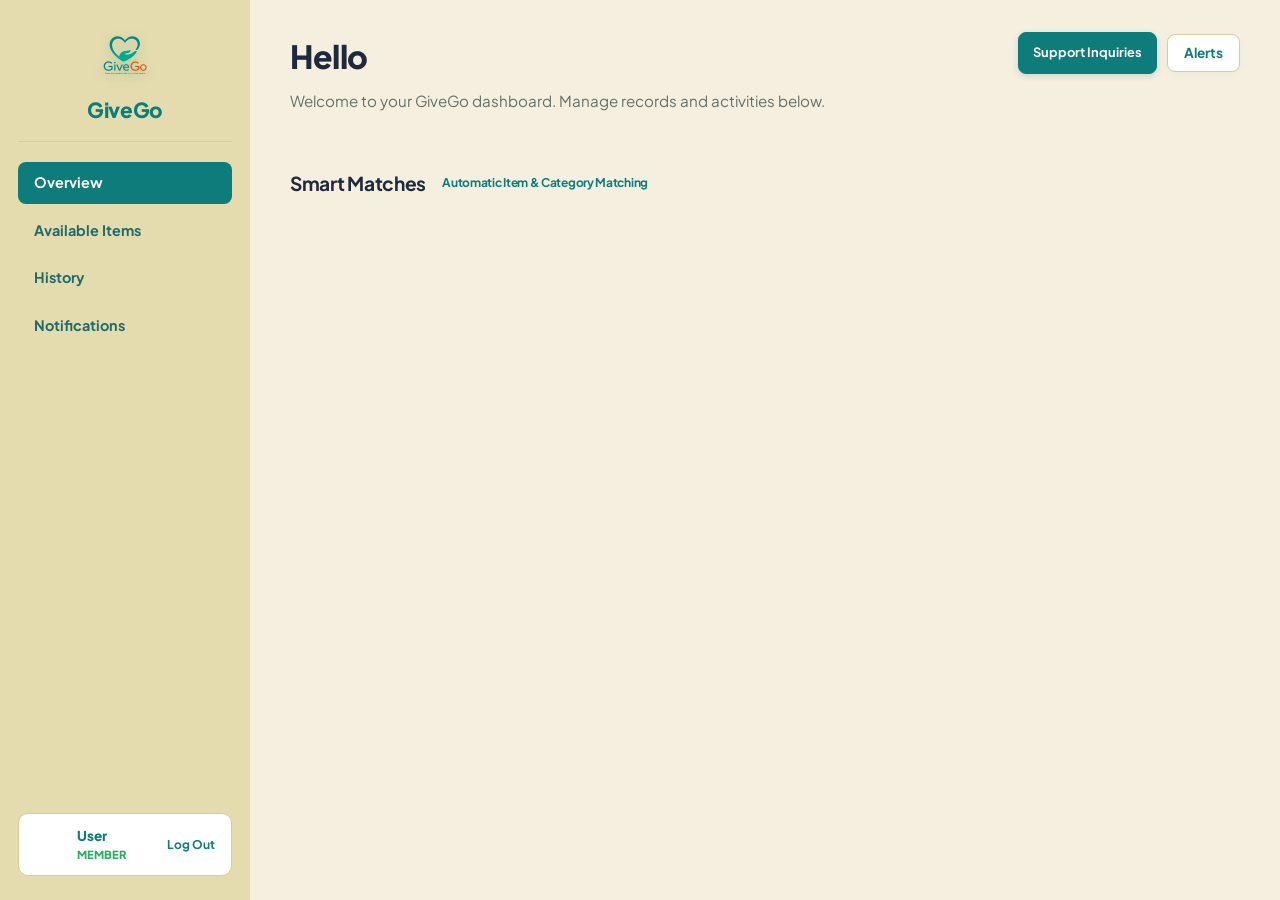
==== commit fea8bc0a: "Unify all fonts to Plus Jakarta Sans — single clean formal font across all pages" ====
--- a/dashboard.html
+++ b/dashboard.html
@@ -3,8 +3,8 @@
 <link rel="preconnect" href="https://fonts.gstatic.com" crossorigin>
 <link href="https://fonts.googleapis.com/css2?family=Outfit:wght@400;500;600;700;800;900&family=Playfair+Display:ital,wght@0,700;0,900;1,700&family=Plus+Jakarta+Sans:wght@400;500;600;700;800;900&display=swap" rel="stylesheet">
 <!-- CSS styles -->
-<link rel="stylesheet" href="css/styles.css?v=33.0">
-<link rel="stylesheet" href="css/dashboard.css?v=33.0">
+<link rel="stylesheet" href="css/styles.css?v=34.0">
+<link rel="stylesheet" href="css/dashboard.css?v=34.0">
 <!-- Leaflet.js CSS for Real Map -->
 <link rel="stylesheet" href="https://unpkg.com/leaflet@1.9.4/dist/leaflet.css" integrity="sha256-p4NxAoJBhIIN+hmNHrzRCf9tD/miZyoHS5obTRR9BMY=" crossorigin=""/>
 <!-- Firebase Compat SDKs (CDN) -->
--- a/css/styles.css
+++ b/css/styles.css
@@ -590,12 +590,11 @@
 }
 
 .editorial-hero-title {
-    font-family: 'Playfair Display', Georgia, serif;
     font-size: 3.4rem;
     font-weight: 900;
     color: #1E293B;
     line-height: 1.12;
-    letter-spacing: -0.5px;
+    letter-spacing: -1px;
     text-transform: uppercase;
     margin-bottom: 22px;
 }
--- a/css/dashboard.css
+++ b/css/dashboard.css
@@ -212,12 +212,11 @@
 }
 
 .welcome-section h1 {
-    font-family: 'Playfair Display', Georgia, serif;
     font-size: 2rem;
-    font-weight: 900;
+    font-weight: 800;
     color: var(--color-heading-dark);
     margin-bottom: 4px;
-    letter-spacing: -0.3px;
+    letter-spacing: -0.5px;
 }
 
 .welcome-section p {
@@ -273,9 +272,8 @@
 }
 
 .stat-number {
-    font-family: 'Playfair Display', Georgia, serif;
     font-size: 2.2rem;
-    font-weight: 900;
+    font-weight: 800;
     color: var(--color-heading-dark);
     line-height: 1;
 }
@@ -312,12 +310,11 @@
 }
 
 .section-title {
-    font-family: 'Playfair Display', Georgia, serif;
-    font-size: 1.3rem;
-    font-weight: 900;
+    font-size: 1.2rem;
+    font-weight: 700;
     color: var(--color-heading-dark);
     margin-bottom: 16px;
-    letter-spacing: -0.2px;
+    letter-spacing: -0.3px;
 }
 
 /* Eyebrow label — terracotta, uppercase, matches homepage editorial tags */
@@ -1487,12 +1484,11 @@
     font-family: 'Plus Jakarta Sans', 'Inter', -apple-system, BlinkMacSystemFont, "Segoe UI", Roboto, Helvetica, Arial, sans-serif;
 }
 
-/* Reinforce editorial section title for panel headers */
+/* Reinforce section title for panel headers */
 .section-title {
-    font-family: 'Playfair Display', Georgia, serif;
-    font-weight: 900;
+    font-weight: 700;
     color: var(--color-heading-dark);
-    letter-spacing: -0.2px;
+    letter-spacing: -0.3px;
 }
 
 /* Executive Admin Stats Grid & KPI Cards */
@@ -1555,9 +1551,8 @@
 }
 
 .admin-kpi-val {
-    font-family: 'Playfair Display', Georgia, serif;
     font-size: 1.8rem;
-    font-weight: 900;
+    font-weight: 800;
     color: var(--color-heading-dark);
     line-height: 1.1;
 }
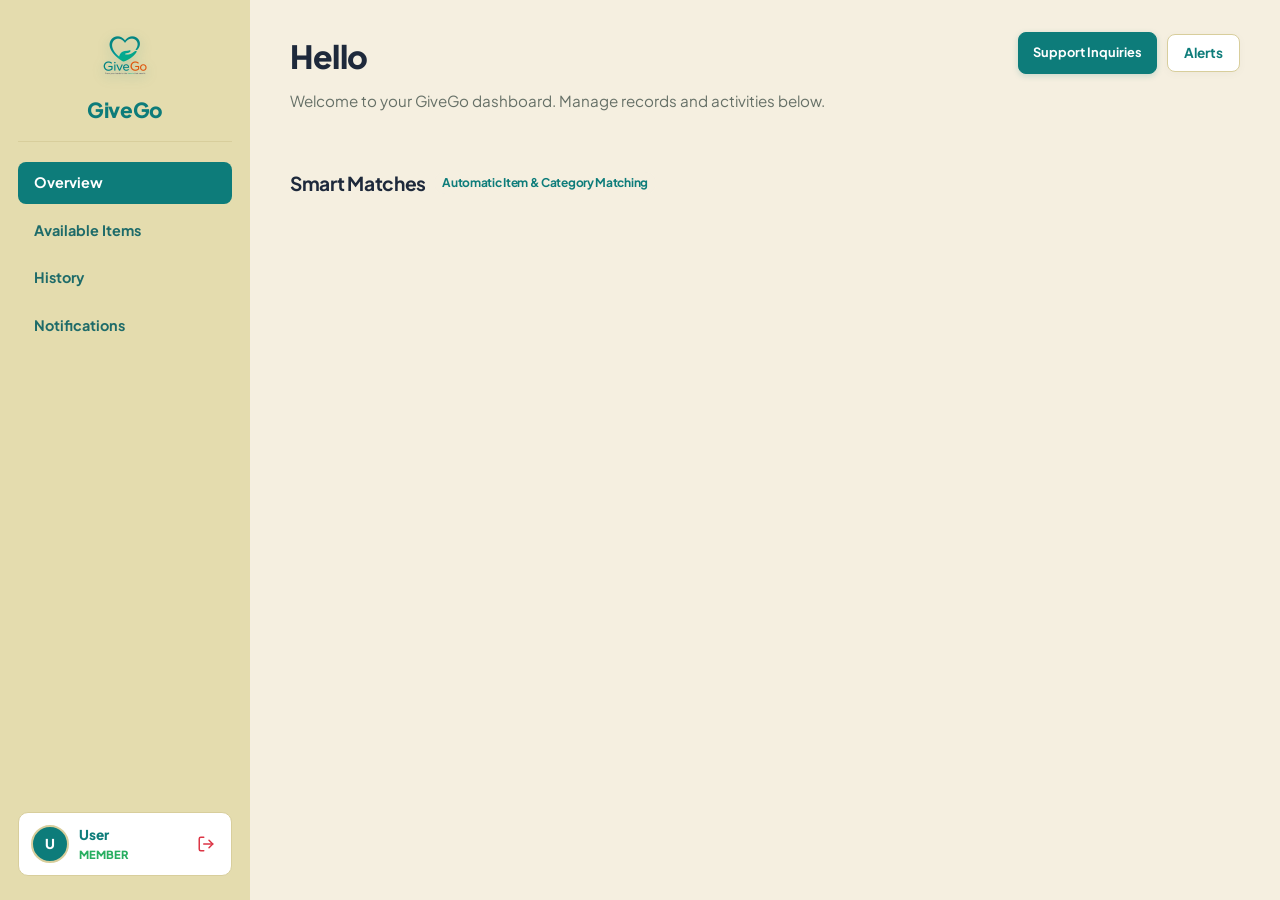
==== commit 6752da9e: "UI Polish: unified action button styles, aligned Overview & System Directory, red logout icon, and p" ====
--- a/dashboard.html
+++ b/dashboard.html
@@ -3,8 +3,8 @@
 <link rel="preconnect" href="https://fonts.gstatic.com" crossorigin>
 <link href="https://fonts.googleapis.com/css2?family=Outfit:wght@400;500;600;700;800;900&family=Playfair+Display:ital,wght@0,700;0,900;1,700&family=Plus+Jakarta+Sans:wght@400;500;600;700;800;900&display=swap" rel="stylesheet">
 <!-- CSS styles -->
-<link rel="stylesheet" href="css/styles.css?v=34.0">
-<link rel="stylesheet" href="css/dashboard.css?v=34.0">
+<link rel="stylesheet" href="css/styles.css?v=35.0">
+<link rel="stylesheet" href="css/dashboard.css?v=35.0">
 <!-- Leaflet.js CSS for Real Map -->
 <link rel="stylesheet" href="https://unpkg.com/leaflet@1.9.4/dist/leaflet.css" integrity="sha256-p4NxAoJBhIIN+hmNHrzRCf9tD/miZyoHS5obTRR9BMY=" crossorigin=""/>
 <!-- Firebase Compat SDKs (CDN) -->
@@ -46,12 +46,18 @@
     </div>
     <!-- User profile footer info inside Sidebar -->
     <div class="user-profile-menu">
-        <div class="profile-avatar" style="background-image: url('https://images.unsplash.com/photo-1534528741775-53994a69daeb?auto=format&fit=crop&w=150&q=80');"></div>
+        <div class="profile-avatar" id="sidebarProfileAvatar">U</div>
         <div class="profile-info">
             <div class="profile-name" id="profileDisplayName">User</div>
             <div class="profile-role" id="profileDisplayRole">Member</div>
         </div>
-        <button class="btn-logout" id="btnLogout" title="Log Out">Log Out</button>
+        <button class="btn-logout" id="btnLogout" title="Log Out" aria-label="Log Out">
+            <svg xmlns="http://www.w3.org/2000/svg" viewBox="0 0 24 24" fill="none" stroke-width="2" stroke-linecap="round" stroke-linejoin="round">
+                <path d="M9 21H5a2 2 0 0 1-2-2V5a2 2 0 0 1 2-2h4"/>
+                <polyline points="16 17 21 12 16 7"/>
+                <line x1="21" y1="12" x2="9" y2="12"/>
+            </svg>
+        </button>
     </div>
 </aside>
 
@@ -104,7 +110,7 @@
             <!-- Admin Executive Overview Section (Visible for Admin) -->
             <div id="adminExecutiveOverviewSection" style="display:none; margin-top:24px;">
                 <div style="display:flex; justify-content:space-between; align-items:center; margin-bottom:16px; flex-wrap:wrap; gap:12px;">
-                    <h3 class="section-title" style="color:var(--color-teal-primary); font-weight:800; margin:0;">
+                    <h3 class="section-title" style="margin:0;">
                         Admin Overview
                     </h3>
                     <button type="button" class="btn btn-danger" style="padding:6px 14px; font-weight:800; font-size:0.85rem;" onclick="clearAllDatabaseItems()">
@@ -112,11 +118,11 @@
                     </button>
                 </div>
                 <!-- Live Active Matches & Real-Time Controls -->
-                <div class="glass-panel" style="padding:20px; background:#FFFFFF; margin-bottom:24px;">
-                    <h4 style="color:var(--color-teal-primary); font-weight:800; margin-bottom:12px;">
+                <div class="glass-panel" style="padding:20px; background:#FFFFFF; border-radius:12px; border:1px solid var(--color-border); box-shadow:var(--shadow-card); margin-bottom:24px;">
+                    <h4 style="color:var(--color-heading-dark); font-weight:700; margin-bottom:12px; font-size:1.05rem;">
                         Live Active Matches &amp; Delivery Controls
                     </h4>
-                    <table class="table" style="width:100%; font-size:0.85rem;">
+                    <table class="table" style="width:100%;">
                         <thead>
                             <tr>
                                 <th>Item / Transaction</th>
@@ -131,11 +137,11 @@
                     </table>
                 </div>
                 <!-- 14-Day Monetary Evidence SLA Monitor -->
-                <div class="glass-panel" style="padding:20px; background:#FFFFFF; margin-bottom:24px;">
-                    <h4 style="color:var(--color-teal-primary); font-weight:800; margin-bottom:12px;">
+                <div class="glass-panel" style="padding:20px; background:#FFFFFF; border-radius:12px; border:1px solid var(--color-border); box-shadow:var(--shadow-card); margin-bottom:24px;">
+                    <h4 style="color:var(--color-heading-dark); font-weight:700; margin-bottom:12px; font-size:1.05rem;">
                         Monetary Transfers &amp; 14-Day SLA Monitor
                     </h4>
-                    <table class="table" style="width:100%; font-size:0.85rem;">
+                    <table class="table" style="width:100%;">
                         <thead>
                             <tr>
                                 <th>Request / Receiver</th>
@@ -604,7 +610,57 @@
         </div>
     </div>
 </div>
-<!-- History Panel --> <div class="dashboard-view-panel" id="history-panel" style="display:none;"> <h3 class="section-title" id="historyPanelHeading">Completed Donation History</h3> <div class="glass-panel" style="padding:20px; background:#FFFFFF;"> <table class="table" style="width:100%;"> <thead> <tr id="historyTableHeader"></tr> </thead> <tbody id="historyTableBody"></tbody> </table> </div> </div> <!-- System Directory Panel (Admin Only) --> <div class="dashboard-view-panel" id="system-directory-panel" style="display:none;"> <h3 class="section-title">System Directory</h3> <div style="margin-bottom: 24px;"> <h4 style="color:var(--color-teal-primary); font-weight:700; margin-bottom:10px;">Live Active Matches &amp; Controls</h4> <div class="glass-panel" style="padding:16px; background:#FFFFFF;"> <table class="table" style="width:100%; font-size:0.85rem;"> <thead> <tr> <th>Item / Transaction</th> <th>Donor</th> <th>Receiver</th> <th>Delivery Method</th> <th>Status</th> <th>Admin Controls</th> </tr> </thead> <tbody id="adminActiveMatchesTableBody"></tbody> </table> </div> </div> <div class="grid-cols-2"> <div class="glass-panel" style="padding:20px; background:#FFFFFF;"> <h4 style="color:var(--color-teal-primary); font-weight:700; margin-bottom:10px;">Available Surplus Donations</h4> <input class="form-control" type="text" id="searchAdminDonations" placeholder="Filter donations..." style="margin-bottom:12px;"> <div id="adminDonationsGrid" style="max-height:300px; overflow-y:auto;"></div> </div> <div class="glass-panel" style="padding:20px; background:#FFFFFF;"> <h4 style="color:var(--color-teal-primary); font-weight:700; margin-bottom:10px;">Published Material Requests</h4> <input class="form-control" type="text" id="searchAdminRequests" placeholder="Filter requests..." style="margin-bottom:12px;"> <div id="adminRequestsGrid" style="max-height:300px; overflow-y:auto;"></div> </div> </div> </div> <!-- Notifications Panel --> <div class="dashboard-view-panel" id="notifications-panel" style="display:none;"> <h3 class="section-title">System Alerts & Notifications</h3> <div id="notificationsContainer"></div> </div>  
+<!-- History Panel -->
+<div class="dashboard-view-panel" id="history-panel" style="display:none;">
+    <h3 class="section-title" id="historyPanelHeading">Completed Donation History</h3>
+    <div class="glass-panel" style="padding:20px; background:#FFFFFF; border-radius:12px; border:1px solid var(--color-border); box-shadow:var(--shadow-card);">
+        <table class="table" style="width:100%;">
+            <thead>
+                <tr id="historyTableHeader"></tr>
+            </thead>
+            <tbody id="historyTableBody"></tbody>
+        </table>
+    </div>
+</div>
+
+<!-- System Directory Panel (Admin Only) -->
+<div class="dashboard-view-panel" id="system-directory-panel" style="display:none;">
+    <h3 class="section-title">System Directory</h3>
+    <div class="glass-panel" style="padding:20px; background:#FFFFFF; border-radius:12px; border:1px solid var(--color-border); box-shadow:var(--shadow-card); margin-bottom:24px;">
+        <h4 style="color:var(--color-heading-dark); font-weight:700; margin-bottom:12px; font-size:1.05rem;">Live Active Matches &amp; Controls</h4>
+        <table class="table" style="width:100%;">
+            <thead>
+                <tr>
+                    <th>Item / Transaction</th>
+                    <th>Donor</th>
+                    <th>Receiver</th>
+                    <th>Delivery Method</th>
+                    <th>Status</th>
+                    <th>Admin Controls</th>
+                </tr>
+            </thead>
+            <tbody id="adminActiveMatchesTableBody"></tbody>
+        </table>
+    </div>
+    <div class="grid-cols-2" style="gap:20px;">
+        <div class="glass-panel" style="padding:20px; background:#FFFFFF; border-radius:12px; border:1px solid var(--color-border); box-shadow:var(--shadow-card);">
+            <h4 style="color:var(--color-heading-dark); font-weight:700; margin-bottom:12px; font-size:1.05rem;">Available Surplus Donations</h4>
+            <input class="form-control" type="text" id="searchAdminDonations" placeholder="Filter donations..." style="margin-bottom:12px;">
+            <div id="adminDonationsGrid" style="max-height:300px; overflow-y:auto; display:flex; flex-direction:column; gap:8px;"></div>
+        </div>
+        <div class="glass-panel" style="padding:20px; background:#FFFFFF; border-radius:12px; border:1px solid var(--color-border); box-shadow:var(--shadow-card);">
+            <h4 style="color:var(--color-heading-dark); font-weight:700; margin-bottom:12px; font-size:1.05rem;">Published Material Requests</h4>
+            <input class="form-control" type="text" id="searchAdminRequests" placeholder="Filter requests..." style="margin-bottom:12px;">
+            <div id="adminRequestsGrid" style="max-height:300px; overflow-y:auto; display:flex; flex-direction:column; gap:8px;"></div>
+        </div>
+    </div>
+</div>
+
+<!-- Notifications Panel -->
+<div class="dashboard-view-panel" id="notifications-panel" style="display:none;">
+    <h3 class="section-title">System Alerts & Notifications</h3>
+    <div id="notificationsContainer"></div>
+</div>
 <!-- User Profile & Address Management Panel -->
 <div class="dashboard-view-panel" id="profile-panel" style="display:none;">
     <div style="display:flex; justify-content:space-between; align-items:center; margin-bottom:20px; flex-wrap:wrap; gap:12px;">
@@ -671,6 +727,15 @@
             <button type="button" class="btn btn-secondary" style="padding:4px 10px; font-size:0.85rem; font-weight:800; cursor:pointer;" onclick="closeEditProfileModal()">Close</button>
         </div>
         <form id="formSubmitEditProfile" onsubmit="event.preventDefault(); submitEditProfileDirectly();">
+            <!-- Profile Photo Upload / Edit -->
+            <div style="display:flex; align-items:center; gap:16px; margin-bottom:18px; padding-bottom:16px; border-bottom:1px solid var(--color-border);">
+                <div id="editPrfAvatarPreview" style="width:64px; height:64px; border-radius:50%; background:var(--color-teal-primary); color:#FFFFFF; display:flex; align-items:center; justify-content:center; font-weight:800; font-size:1.2rem; background-size:cover; background-position:center; flex-shrink:0; border:2px solid var(--color-border); overflow:hidden;">U</div>
+                <div>
+                    <input type="file" id="editPrfPhotoInput" accept="image/*" style="display:none;" onchange="handleEditProfilePhotoSelected(this)">
+                    <button type="button" class="btn btn-secondary" style="font-size:0.8rem; font-weight:700; padding:6px 12px; cursor:pointer;" onclick="document.getElementById('editPrfPhotoInput').click()">Upload New Photo</button>
+                    <small style="color:var(--color-text-muted); display:block; margin-top:4px; font-size:0.75rem;">JPG, PNG or WEBP (Max 5MB)</small>
+                </div>
+            </div>
             <div class="grid-cols-2" style="gap:14px; margin-bottom:14px;">
                 <div class="form-group">
                     <label class="form-label" style="font-weight:700; font-size:0.85rem;">Full Name / Organization Name</label>
--- a/css/dashboard.css
+++ b/css/dashboard.css
@@ -150,12 +150,28 @@
 }
 
 .profile-avatar {
-    width: 36px;
-    height: 36px;
+    width: 38px;
+    height: 38px;
     border-radius: 50%;
     background-size: cover;
     background-position: center;
+    background-color: var(--color-teal-primary);
+    color: #FFFFFF;
+    font-size: 0.85rem;
+    font-weight: 800;
+    display: flex;
+    align-items: center;
+    justify-content: center;
     flex-shrink: 0;
+    overflow: hidden;
+    border: 2px solid var(--color-border);
+}
+
+.profile-avatar img {
+    width: 100%;
+    height: 100%;
+    object-fit: cover;
+    border-radius: 50%;
 }
 
 .profile-info {
@@ -182,16 +198,27 @@
 .btn-logout {
     background: transparent;
     border: none;
-    color: var(--color-teal-primary);
-    font-size: 0.75rem;
-    font-weight: 700;
+    color: #DC3545;
+    font-size: 0;
     cursor: pointer;
-    padding: 2px 4px;
+    padding: 4px;
+    border-radius: 6px;
+    display: flex;
+    align-items: center;
+    justify-content: center;
+    flex-shrink: 0;
+    transition: background 0.15s ease;
+}
+
+.btn-logout svg {
+    width: 18px;
+    height: 18px;
+    stroke: #DC3545;
+    flex-shrink: 0;
 }
 
 .btn-logout:hover {
-    text-decoration: underline;
-    color: #DC3545;
+    background: rgba(220, 53, 69, 0.1);
 }
 
 /* Main Content Area */
@@ -337,19 +364,19 @@
 
 .table th, .data-table th {
     background-color: var(--color-bg-base);
-    color: var(--color-teal-primary);
-    font-weight: 800;
-    padding: 12px 16px;
-    font-size: 0.8rem;
+    color: var(--color-text-muted);
+    font-weight: 700;
+    padding: 10px 14px;
+    font-size: 0.75rem;
     text-transform: uppercase;
-    letter-spacing: 0.5px;
-    border-bottom: 2px solid var(--color-border);
+    letter-spacing: 0.8px;
+    border-bottom: 1px solid var(--color-border);
     text-align: left;
 }
 
 .table td, .data-table td {
-    padding: 14px 16px;
-    font-size: 0.85rem;
+    padding: 11px 14px;
+    font-size: 0.875rem;
     color: var(--color-text-dark);
     border-bottom: 1px solid var(--color-border);
     vertical-align: middle;
@@ -368,6 +395,64 @@
 .badge-success { background-color: #D4EDDA; color: #155724; }
 .badge-info { background-color: #E4DCAE; color: var(--color-teal-primary); }
 .badge-danger { background-color: #F8D7DA; color: #721C24; }
+
+/* ── Unified Action Button — single style for all non-destructive buttons ── */
+.btn-action {
+    display: inline-flex;
+    align-items: center;
+    gap: 4px;
+    padding: 5px 12px;
+    background: var(--color-teal-primary);
+    color: #FFFFFF;
+    border: none;
+    border-radius: 6px;
+    font-size: 0.78rem;
+    font-weight: 700;
+    cursor: pointer;
+    white-space: nowrap;
+    transition: background 0.15s ease, box-shadow 0.15s ease;
+}
+.btn-action:hover {
+    background: var(--color-teal-dark);
+    box-shadow: 0 2px 8px rgba(13, 124, 122, 0.25);
+}
+
+/* ── Danger button — delete / purge ── */
+.btn-danger-action {
+    display: inline-flex;
+    align-items: center;
+    gap: 4px;
+    padding: 5px 12px;
+    background: #DC3545;
+    color: #FFFFFF;
+    border: none;
+    border-radius: 6px;
+    font-size: 0.78rem;
+    font-weight: 700;
+    cursor: pointer;
+    white-space: nowrap;
+    transition: background 0.15s ease;
+}
+.btn-danger-action:hover { background: #b02a37; }
+
+/* ── Warning button — suspend / unsuspend ── */
+.btn-warning-action {
+    display: inline-flex;
+    align-items: center;
+    gap: 4px;
+    padding: 5px 12px;
+    background: #D97706;
+    color: #FFFFFF;
+    border: none;
+    border-radius: 6px;
+    font-size: 0.78rem;
+    font-weight: 700;
+    cursor: pointer;
+    white-space: nowrap;
+    transition: background 0.15s ease;
+}
+.btn-warning-action:hover { background: #b45309; }
+
 
 @media (max-width: 1100px) {
     .stats-grid {
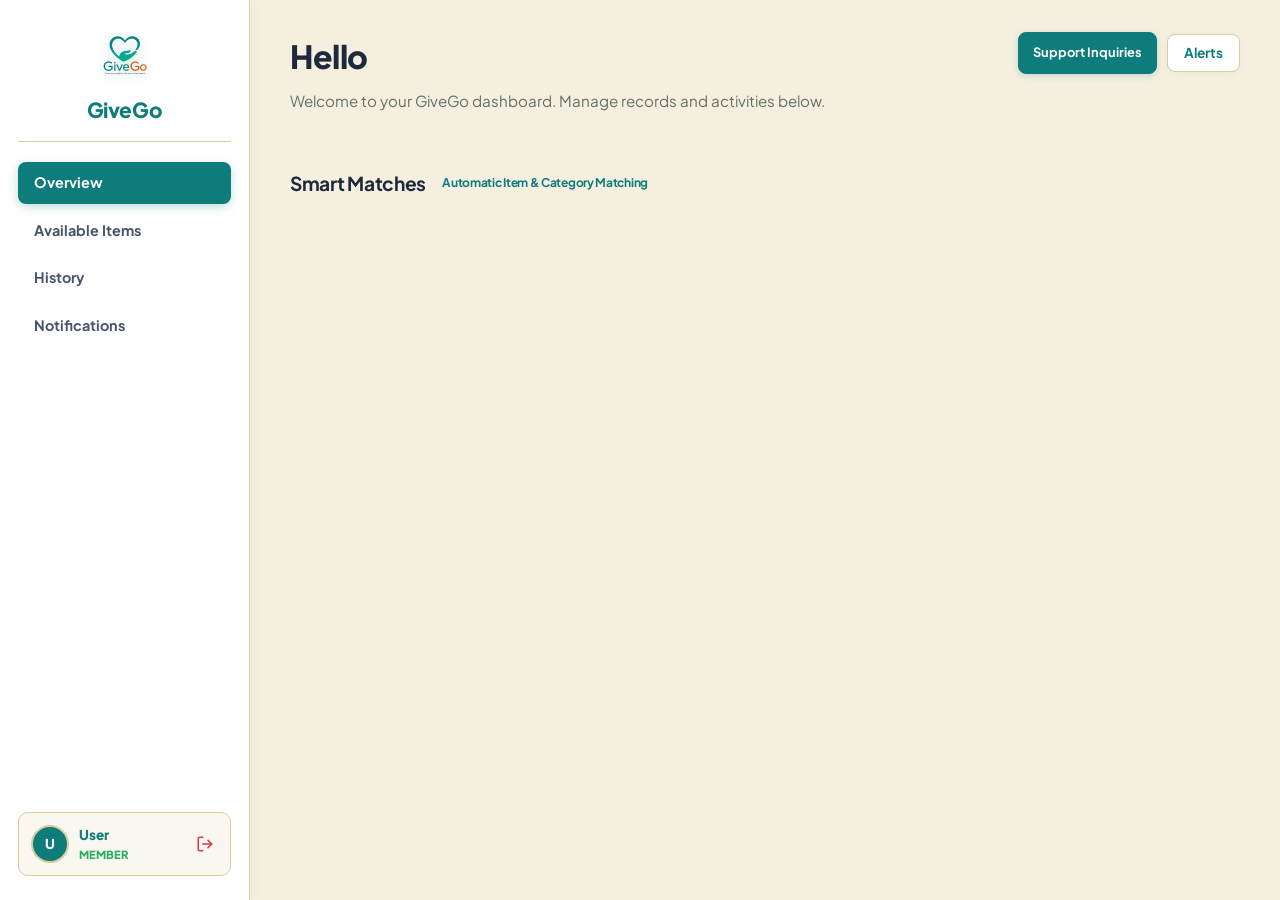
==== commit 9f33c2fa: "Dashboard nav: modern crisp white background matching homepage navbar with teal active states" ====
--- a/dashboard.html
+++ b/dashboard.html
@@ -3,8 +3,8 @@
 <link rel="preconnect" href="https://fonts.gstatic.com" crossorigin>
 <link href="https://fonts.googleapis.com/css2?family=Outfit:wght@400;500;600;700;800;900&family=Playfair+Display:ital,wght@0,700;0,900;1,700&family=Plus+Jakarta+Sans:wght@400;500;600;700;800;900&display=swap" rel="stylesheet">
 <!-- CSS styles -->
-<link rel="stylesheet" href="css/styles.css?v=35.0">
-<link rel="stylesheet" href="css/dashboard.css?v=35.0">
+<link rel="stylesheet" href="css/styles.css?v=37.0">
+<link rel="stylesheet" href="css/dashboard.css?v=37.0">
 <!-- Leaflet.js CSS for Real Map -->
 <link rel="stylesheet" href="https://unpkg.com/leaflet@1.9.4/dist/leaflet.css" integrity="sha256-p4NxAoJBhIIN+hmNHrzRCf9tD/miZyoHS5obTRR9BMY=" crossorigin=""/>
 <!-- Firebase Compat SDKs (CDN) -->
@@ -130,7 +130,7 @@
                                 <th>Receiver</th>
                                 <th>Delivery Method</th>
                                 <th>Status</th>
-                                <th>Admin Controls</th>
+                                <th style="white-space: nowrap; min-width: 260px;">Admin Controls</th>
                             </tr>
                         </thead>
                         <tbody id="adminOverviewMatchesBody"></tbody>
@@ -636,7 +636,7 @@
                     <th>Receiver</th>
                     <th>Delivery Method</th>
                     <th>Status</th>
-                    <th>Admin Controls</th>
+                    <th style="white-space: nowrap; min-width: 260px;">Admin Controls</th>
                 </tr>
             </thead>
             <tbody id="adminActiveMatchesTableBody"></tbody>
--- a/css/dashboard.css
+++ b/css/dashboard.css
@@ -1,7 +1,7 @@
 /* GiveGo Pixel-Perfect Dashboard Stylesheet */
 :root {
     --color-bg-base: #F5EFE0;
-    --color-sidebar-bg: #E4DCAE;
+    --color-sidebar-bg: #FFFFFF;
     --color-border: #D8CE9C;
     
     --color-teal-primary: #0D7C7A;
@@ -60,11 +60,13 @@
     width: 100%;
 }
 
-/* Sidebar Navigation - Exact Screenshot Match */
+/* Sidebar Navigation - Clean Modern Layout */
 .sidebar {
     width: 250px;
     min-width: 250px;
     background-color: var(--color-sidebar-bg);
+    border-right: 1px solid var(--color-border);
+    box-shadow: 2px 0 15px rgba(0, 0, 0, 0.03);
     display: flex;
     flex-direction: column;
     justify-content: space-between;
@@ -82,6 +84,7 @@
     align-items: center;
     padding-bottom: 16px;
     margin-bottom: 16px;
+    border-bottom: 1px solid var(--color-bg-base);
 }
 
 .brand-logo-img-sidebar {
@@ -105,18 +108,24 @@
     align-items: center;
     justify-content: space-between;
     padding: 10px 16px;
-    color: var(--color-teal-muted);
+    color: #475569;
     text-decoration: none;
     font-weight: 700;
     font-size: 0.9rem;
     border-radius: var(--radius-sm);
-    transition: all 0.2s ease;
-}
-
-.menu-item.active a,
+    transition: all 0.18s ease;
+}
+
 .menu-item a:hover {
+    background-color: rgba(13, 124, 122, 0.08);
+    color: var(--color-teal-primary);
+    text-decoration: none;
+}
+
+.menu-item.active a {
     background-color: var(--color-teal-primary);
     color: #FFFFFF;
+    box-shadow: 0 3px 10px rgba(13, 124, 122, 0.25);
     text-decoration: none;
 }
 
@@ -143,7 +152,7 @@
     align-items: center;
     gap: 10px;
     padding: 12px;
-    background: #FFFFFF;
+    background: #FAF7F0;
     border-radius: var(--radius-md);
     border: 1px solid var(--color-border);
     margin-top: 16px;
@@ -400,8 +409,9 @@
 .btn-action {
     display: inline-flex;
     align-items: center;
-    gap: 4px;
-    padding: 5px 12px;
+    justify-content: center;
+    gap: 6px;
+    padding: 6px 13px;
     background: var(--color-teal-primary);
     color: #FFFFFF;
     border: none;
@@ -410,11 +420,22 @@
     font-weight: 700;
     cursor: pointer;
     white-space: nowrap;
+    flex-shrink: 0;
+    line-height: 1.2;
     transition: background 0.15s ease, box-shadow 0.15s ease;
 }
 .btn-action:hover {
     background: var(--color-teal-dark);
     box-shadow: 0 2px 8px rgba(13, 124, 122, 0.25);
+}
+
+/* Table action button row container */
+.table-actions-row {
+    display: flex;
+    align-items: center;
+    gap: 8px;
+    flex-wrap: nowrap;
+    white-space: nowrap;
 }
 
 /* ── Danger button — delete / purge ── */
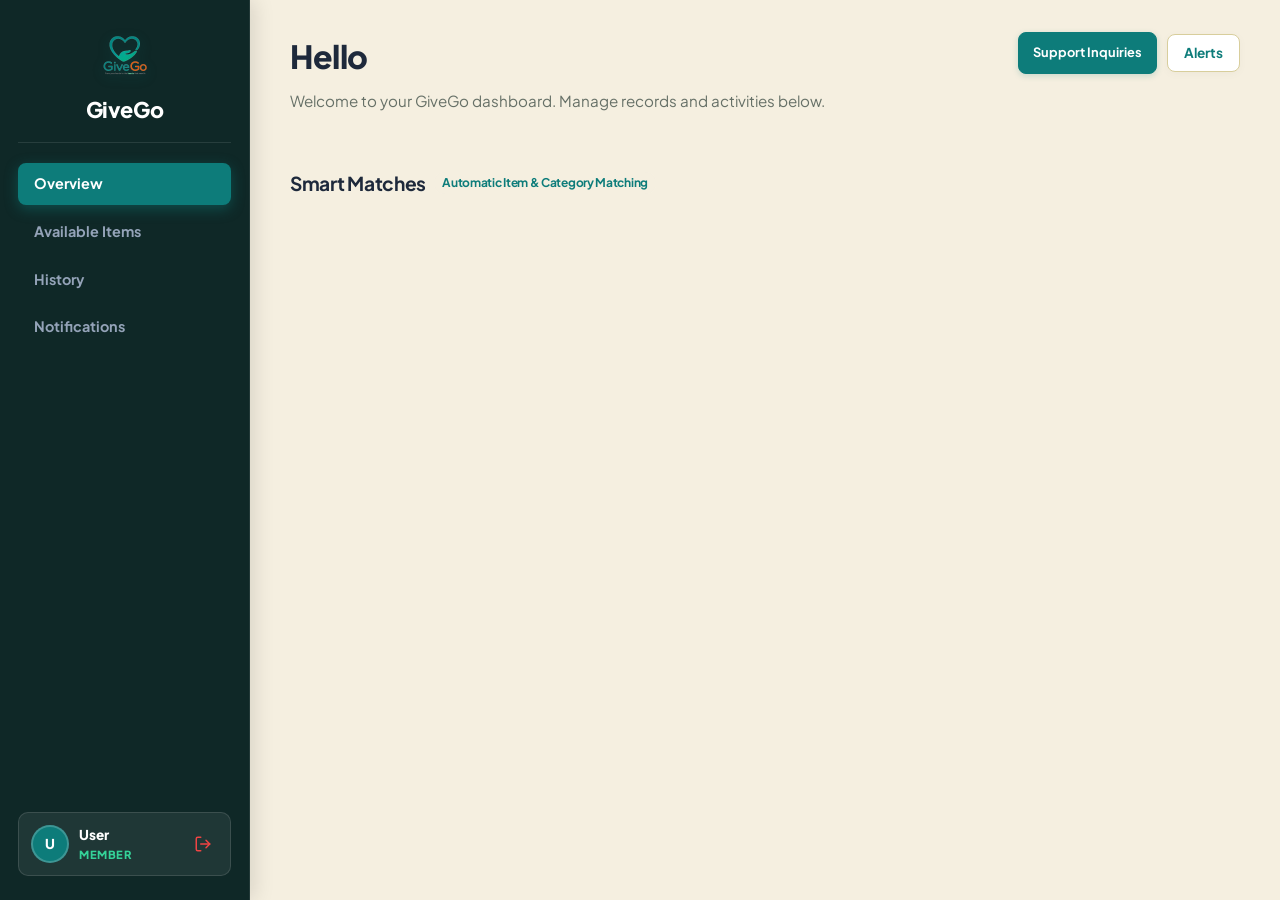
==== commit 0ead3508: "Dashboard nav: elegant deep dark teal theme (#0F2827) with high contrast text and glowing active sta" ====
--- a/dashboard.html
+++ b/dashboard.html
@@ -3,8 +3,8 @@
 <link rel="preconnect" href="https://fonts.gstatic.com" crossorigin>
 <link href="https://fonts.googleapis.com/css2?family=Outfit:wght@400;500;600;700;800;900&family=Playfair+Display:ital,wght@0,700;0,900;1,700&family=Plus+Jakarta+Sans:wght@400;500;600;700;800;900&display=swap" rel="stylesheet">
 <!-- CSS styles -->
-<link rel="stylesheet" href="css/styles.css?v=37.0">
-<link rel="stylesheet" href="css/dashboard.css?v=37.0">
+<link rel="stylesheet" href="css/styles.css?v=38.0">
+<link rel="stylesheet" href="css/dashboard.css?v=38.0">
 <!-- Leaflet.js CSS for Real Map -->
 <link rel="stylesheet" href="https://unpkg.com/leaflet@1.9.4/dist/leaflet.css" integrity="sha256-p4NxAoJBhIIN+hmNHrzRCf9tD/miZyoHS5obTRR9BMY=" crossorigin=""/>
 <!-- Firebase Compat SDKs (CDN) -->
@@ -22,9 +22,9 @@
 <aside class="sidebar">
     <div>
         <!-- Brand logo area -->
-        <div class="brand-section" style="display: flex; flex-direction: column; align-items: center; text-align: center; gap: 6px; margin-bottom: 20px; border-bottom: 1px solid var(--color-border); padding-bottom: 16px;">
+        <div class="brand-section" style="display: flex; flex-direction: column; align-items: center; text-align: center; gap: 6px; margin-bottom: 20px; padding-bottom: 16px;">
             <img src="uploads/logo.png" alt="GiveGo Logo" class="brand-logo-img-sidebar" style="height: 64px; max-height: 72px; width: auto; object-fit: contain; filter: drop-shadow(0 4px 6px rgba(13,124,122,0.25));" onerror="this.onerror=null; this.src='https://images.unsplash.com/photo-1593113598332-cd288d649433?auto=format&fit=crop&w=150&q=80';">
-            <div style="font-size: 1.3rem; font-weight: 900; color: var(--color-teal-primary); letter-spacing: -0.02em;">GiveGo</div>
+            <div class="sidebar-brand-name">GiveGo</div>
         </div>
         <!-- Dynamic Navigation List -->
         <nav>
--- a/css/dashboard.css
+++ b/css/dashboard.css
@@ -1,7 +1,7 @@
 /* GiveGo Pixel-Perfect Dashboard Stylesheet */
 :root {
     --color-bg-base: #F5EFE0;
-    --color-sidebar-bg: #FFFFFF;
+    --color-sidebar-bg: #0F2827;
     --color-border: #D8CE9C;
     
     --color-teal-primary: #0D7C7A;
@@ -60,13 +60,13 @@
     width: 100%;
 }
 
-/* Sidebar Navigation - Clean Modern Layout */
+/* Sidebar Navigation - Deep Dark Teal Theme */
 .sidebar {
     width: 250px;
     min-width: 250px;
     background-color: var(--color-sidebar-bg);
-    border-right: 1px solid var(--color-border);
-    box-shadow: 2px 0 15px rgba(0, 0, 0, 0.03);
+    border-right: 1px solid rgba(255, 255, 255, 0.08);
+    box-shadow: 4px 0 20px rgba(0, 0, 0, 0.12);
     display: flex;
     flex-direction: column;
     justify-content: space-between;
@@ -84,7 +84,14 @@
     align-items: center;
     padding-bottom: 16px;
     margin-bottom: 16px;
-    border-bottom: 1px solid var(--color-bg-base);
+    border-bottom: 1px solid rgba(255, 255, 255, 0.1);
+}
+
+.sidebar-brand-name {
+    font-size: 1.35rem;
+    font-weight: 900;
+    color: #FFFFFF;
+    letter-spacing: -0.02em;
 }
 
 .brand-logo-img-sidebar {
@@ -108,7 +115,7 @@
     align-items: center;
     justify-content: space-between;
     padding: 10px 16px;
-    color: #475569;
+    color: #94A3B8;
     text-decoration: none;
     font-weight: 700;
     font-size: 0.9rem;
@@ -117,15 +124,15 @@
 }
 
 .menu-item a:hover {
-    background-color: rgba(13, 124, 122, 0.08);
-    color: var(--color-teal-primary);
+    background-color: rgba(255, 255, 255, 0.08);
+    color: #FFFFFF;
     text-decoration: none;
 }
 
 .menu-item.active a {
     background-color: var(--color-teal-primary);
     color: #FFFFFF;
-    box-shadow: 0 3px 10px rgba(13, 124, 122, 0.25);
+    box-shadow: 0 4px 14px rgba(13, 124, 122, 0.45);
     text-decoration: none;
 }
 
@@ -146,16 +153,21 @@
     border-radius: 50%;
 }
 
-/* User profile card inside Sidebar */
+/* User profile card inside Dark Sidebar */
 .user-profile-menu {
     display: flex;
     align-items: center;
     gap: 10px;
     padding: 12px;
-    background: #FAF7F0;
+    background: rgba(255, 255, 255, 0.07);
     border-radius: var(--radius-md);
-    border: 1px solid var(--color-border);
+    border: 1px solid rgba(255, 255, 255, 0.12);
     margin-top: 16px;
+    transition: background 0.15s ease;
+}
+
+.user-profile-menu:hover {
+    background: rgba(255, 255, 255, 0.1);
 }
 
 .profile-avatar {
@@ -173,7 +185,7 @@
     justify-content: center;
     flex-shrink: 0;
     overflow: hidden;
-    border: 2px solid var(--color-border);
+    border: 2px solid rgba(255, 255, 255, 0.2);
 }
 
 .profile-avatar img {
@@ -191,7 +203,7 @@
 .profile-name {
     font-size: 0.85rem;
     font-weight: 800;
-    color: var(--color-teal-primary);
+    color: #FFFFFF;
     white-space: nowrap;
     overflow: hidden;
     text-overflow: ellipsis;
@@ -199,18 +211,19 @@
 
 .profile-role {
     font-size: 0.7rem;
-    color: #27AE60;
+    color: #34D399;
     font-weight: 800;
     text-transform: uppercase;
+    letter-spacing: 0.5px;
 }
 
 .btn-logout {
     background: transparent;
     border: none;
-    color: #DC3545;
+    color: #EF4444;
     font-size: 0;
     cursor: pointer;
-    padding: 4px;
+    padding: 6px;
     border-radius: 6px;
     display: flex;
     align-items: center;
@@ -222,12 +235,12 @@
 .btn-logout svg {
     width: 18px;
     height: 18px;
-    stroke: #DC3545;
+    stroke: #EF4444;
     flex-shrink: 0;
 }
 
 .btn-logout:hover {
-    background: rgba(220, 53, 69, 0.1);
+    background: rgba(239, 68, 68, 0.18);
 }
 
 /* Main Content Area */
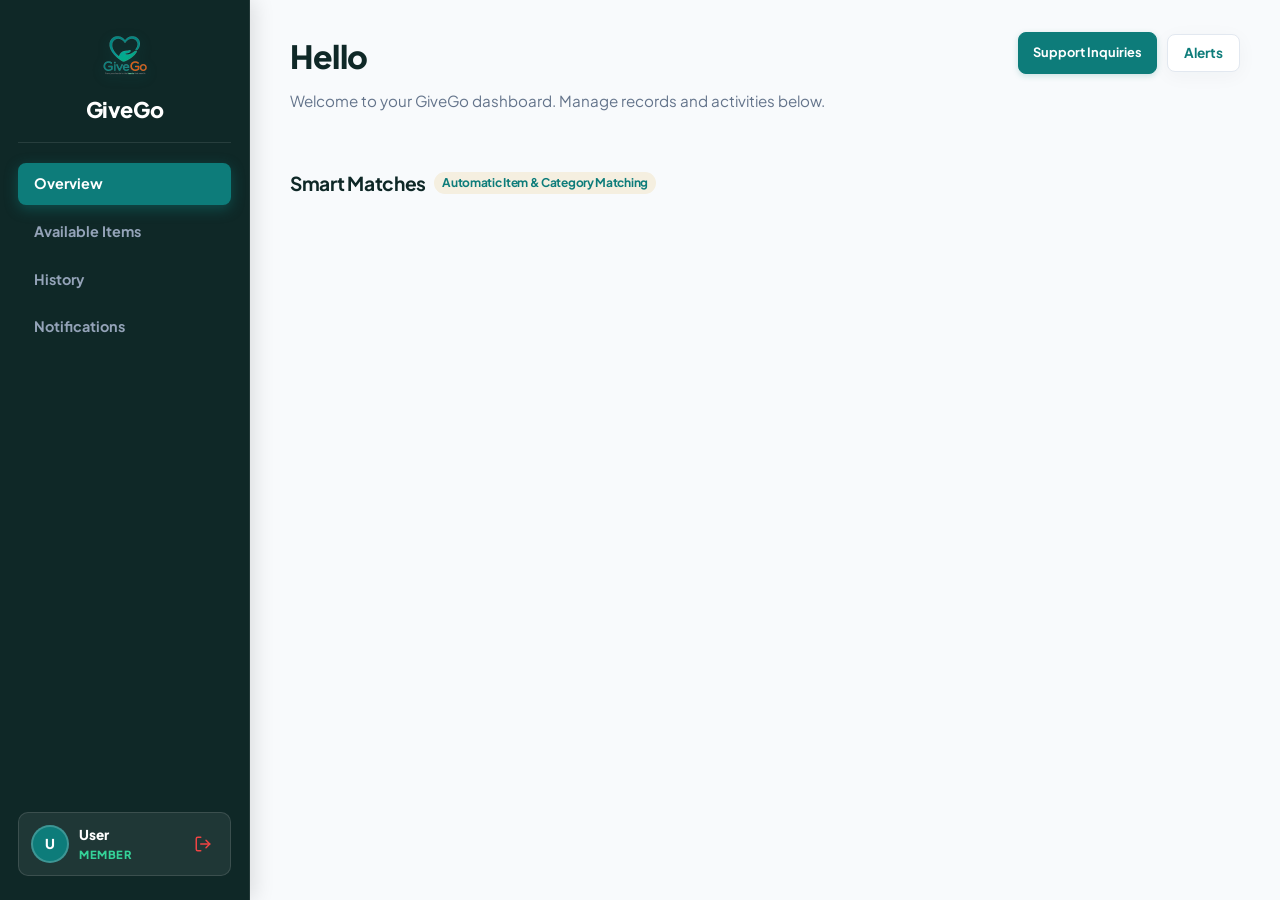
==== commit 5d6b4d8b: "Harmonize full site and dashboard palette with Deep Dark Teal (#0F2827) and crisp Slate (#F8FAFC)" ====
--- a/dashboard.html
+++ b/dashboard.html
@@ -3,8 +3,8 @@
 <link rel="preconnect" href="https://fonts.gstatic.com" crossorigin>
 <link href="https://fonts.googleapis.com/css2?family=Outfit:wght@400;500;600;700;800;900&family=Playfair+Display:ital,wght@0,700;0,900;1,700&family=Plus+Jakarta+Sans:wght@400;500;600;700;800;900&display=swap" rel="stylesheet">
 <!-- CSS styles -->
-<link rel="stylesheet" href="css/styles.css?v=38.0">
-<link rel="stylesheet" href="css/dashboard.css?v=38.0">
+<link rel="stylesheet" href="css/styles.css?v=39.0">
+<link rel="stylesheet" href="css/dashboard.css?v=39.0">
 <!-- Leaflet.js CSS for Real Map -->
 <link rel="stylesheet" href="https://unpkg.com/leaflet@1.9.4/dist/leaflet.css" integrity="sha256-p4NxAoJBhIIN+hmNHrzRCf9tD/miZyoHS5obTRR9BMY=" crossorigin=""/>
 <!-- Firebase Compat SDKs (CDN) -->
--- a/css/styles.css
+++ b/css/styles.css
@@ -1,22 +1,23 @@
 /* GiveGo Design Tokens & Global CSS - Screenshot Parity */
 :root {
-    --color-bg-base: #F5EFE0;
-    --color-border: #D8CE9C;
-    --color-border-dark: #C9BE8B;
+    --color-bg-base: #F8FAFC;
+    --color-border: #E2E8F0;
+    --color-border-dark: #CBD5E1;
     
     --color-teal-primary: #0D7C7A;
     --color-teal-dark: #095958;
     --color-teal-muted: #1E6B69;
     
     --color-surface: #FFFFFF;
-    --color-text-dark: #1A2B1E;
-    --color-text-muted: #667067;
+    --color-heading-dark: #0F2827;
+    --color-text-dark: #0F172A;
+    --color-text-muted: #64748B;
     
     --radius-sm: 6px;
     --radius-md: 10px;
     --radius-lg: 14px;
     
-    --shadow-soft: 0 2px 10px rgba(0, 0, 0, 0.03);
+    --shadow-soft: 0 4px 20px rgba(15, 40, 39, 0.04);
     --transition-smooth: all 0.2s ease;
 }
 
@@ -41,10 +42,10 @@
     height: 8px;
 }
 ::-webkit-scrollbar-track {
-    background: #F5EFE0;
+    background: #F1F5F9;
 }
 ::-webkit-scrollbar-thumb {
-    background: #D8CE9C;
+    background: #CBD5E1;
     border-radius: 4px;
 }
 ::-webkit-scrollbar-thumb:hover {
@@ -1013,7 +1014,8 @@
 
 /* 7. DARK FOOTER */
 .dark-mockup-footer {
-    background: #141416;
+    background: #0F2827;
+    border-top: 1px solid rgba(255, 255, 255, 0.08);
     color: #FFFFFF;
     padding: 60px 20px 30px 20px;
 }
--- a/css/dashboard.css
+++ b/css/dashboard.css
@@ -1,26 +1,26 @@
 /* GiveGo Pixel-Perfect Dashboard Stylesheet */
 :root {
-    --color-bg-base: #F5EFE0;
+    --color-bg-base: #F8FAFC;
     --color-sidebar-bg: #0F2827;
-    --color-border: #D8CE9C;
+    --color-border: #E2E8F0;
     
     --color-teal-primary: #0D7C7A;
     --color-teal-dark: #095958;
     --color-teal-muted: #1E6B69;
     
     --color-surface: #FFFFFF;
-    --color-text-dark: #1A2B1E;
-    --color-text-muted: #667067;
-
-    /* Editorial palette — matches homepage */
-    --color-heading-dark: #1E293B;
-    --color-eyebrow: #E05A47;
+    --color-text-dark: #0F172A;
+    --color-text-muted: #64748B;
+
+    /* Editorial palette — matches dark navbar */
+    --color-heading-dark: #0F2827;
+    --color-eyebrow: #0D7C7A;
     
     --radius-sm: 8px;
     --radius-md: 10px;
     --radius-lg: 14px;
     
-    --shadow-card: 0 2px 10px rgba(0, 0, 0, 0.03);
+    --shadow-card: 0 4px 20px rgba(15, 40, 39, 0.04);
 }
 
 * {
@@ -44,10 +44,10 @@
     height: 8px;
 }
 ::-webkit-scrollbar-track {
-    background: #F5EFE0;
+    background: #F1F5F9;
 }
 ::-webkit-scrollbar-thumb {
-    background: #D8CE9C;
+    background: #CBD5E1;
     border-radius: 4px;
 }
 ::-webkit-scrollbar-thumb:hover {
